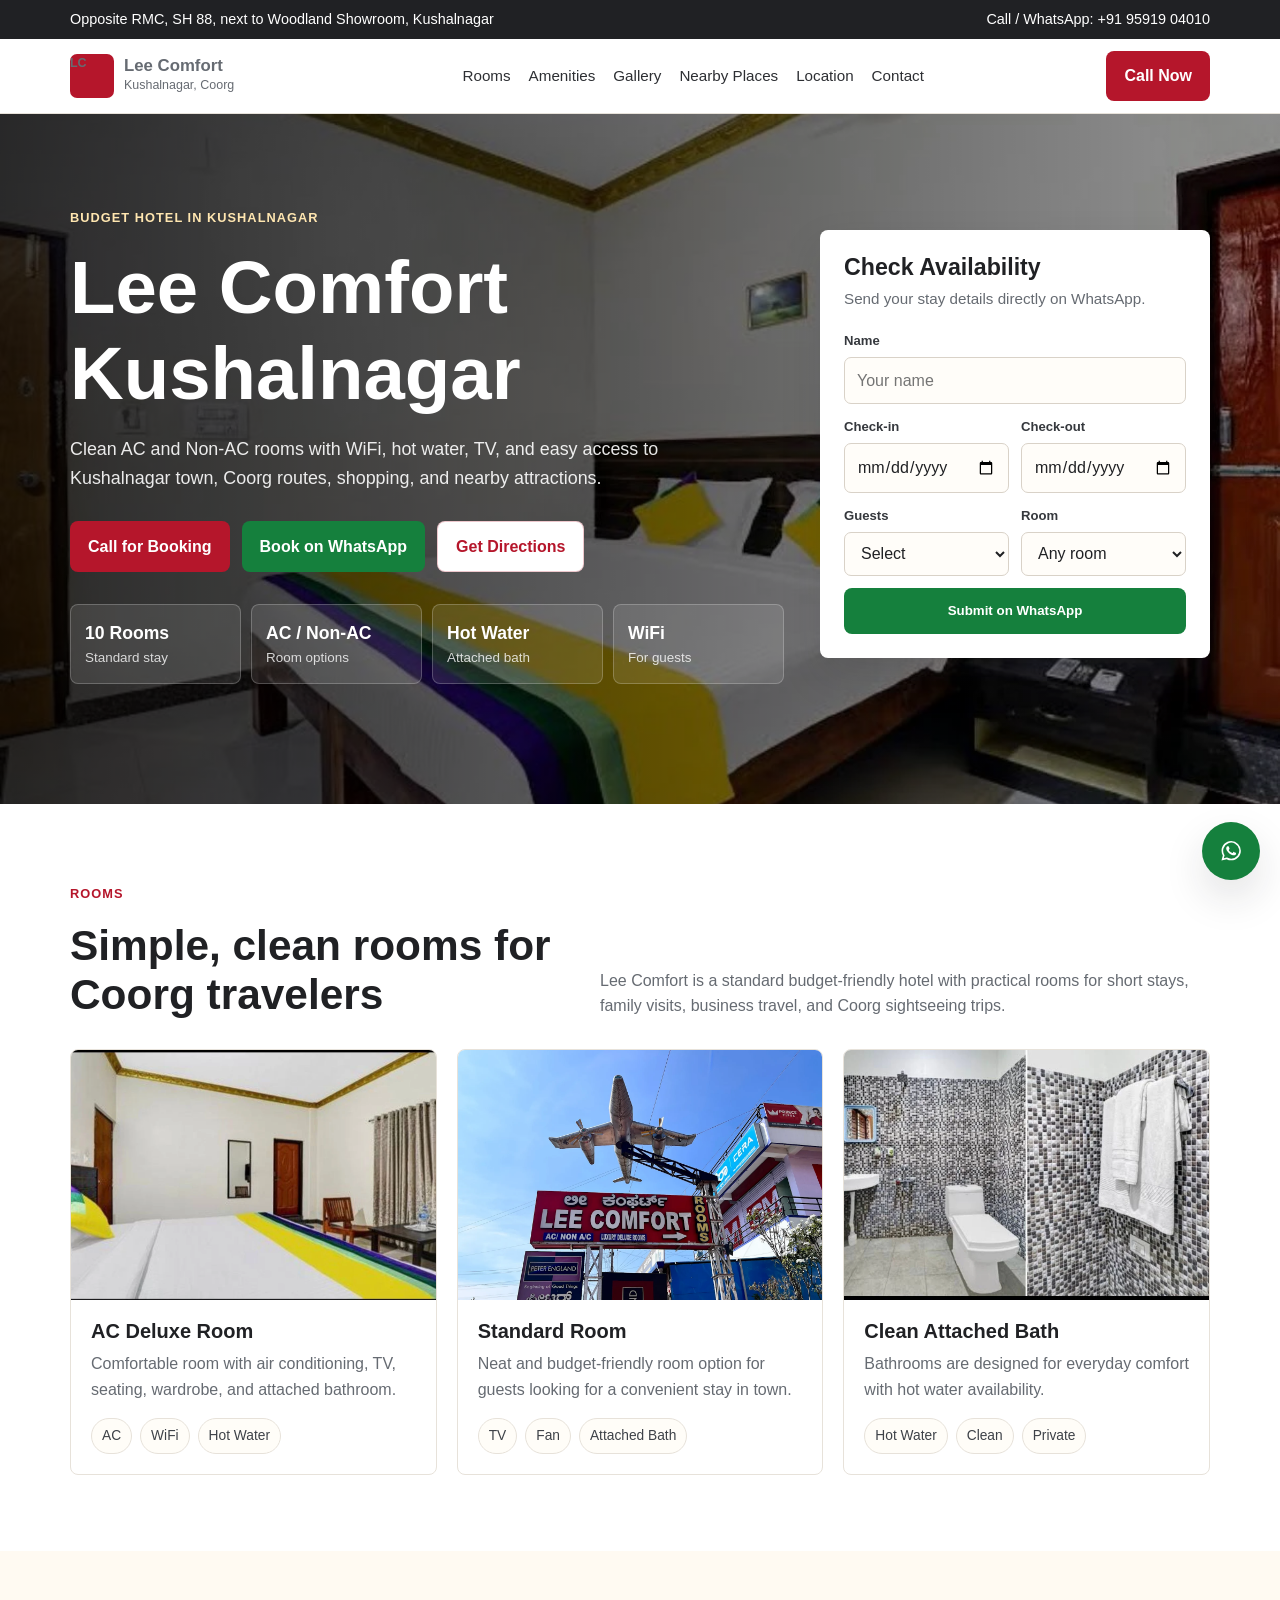
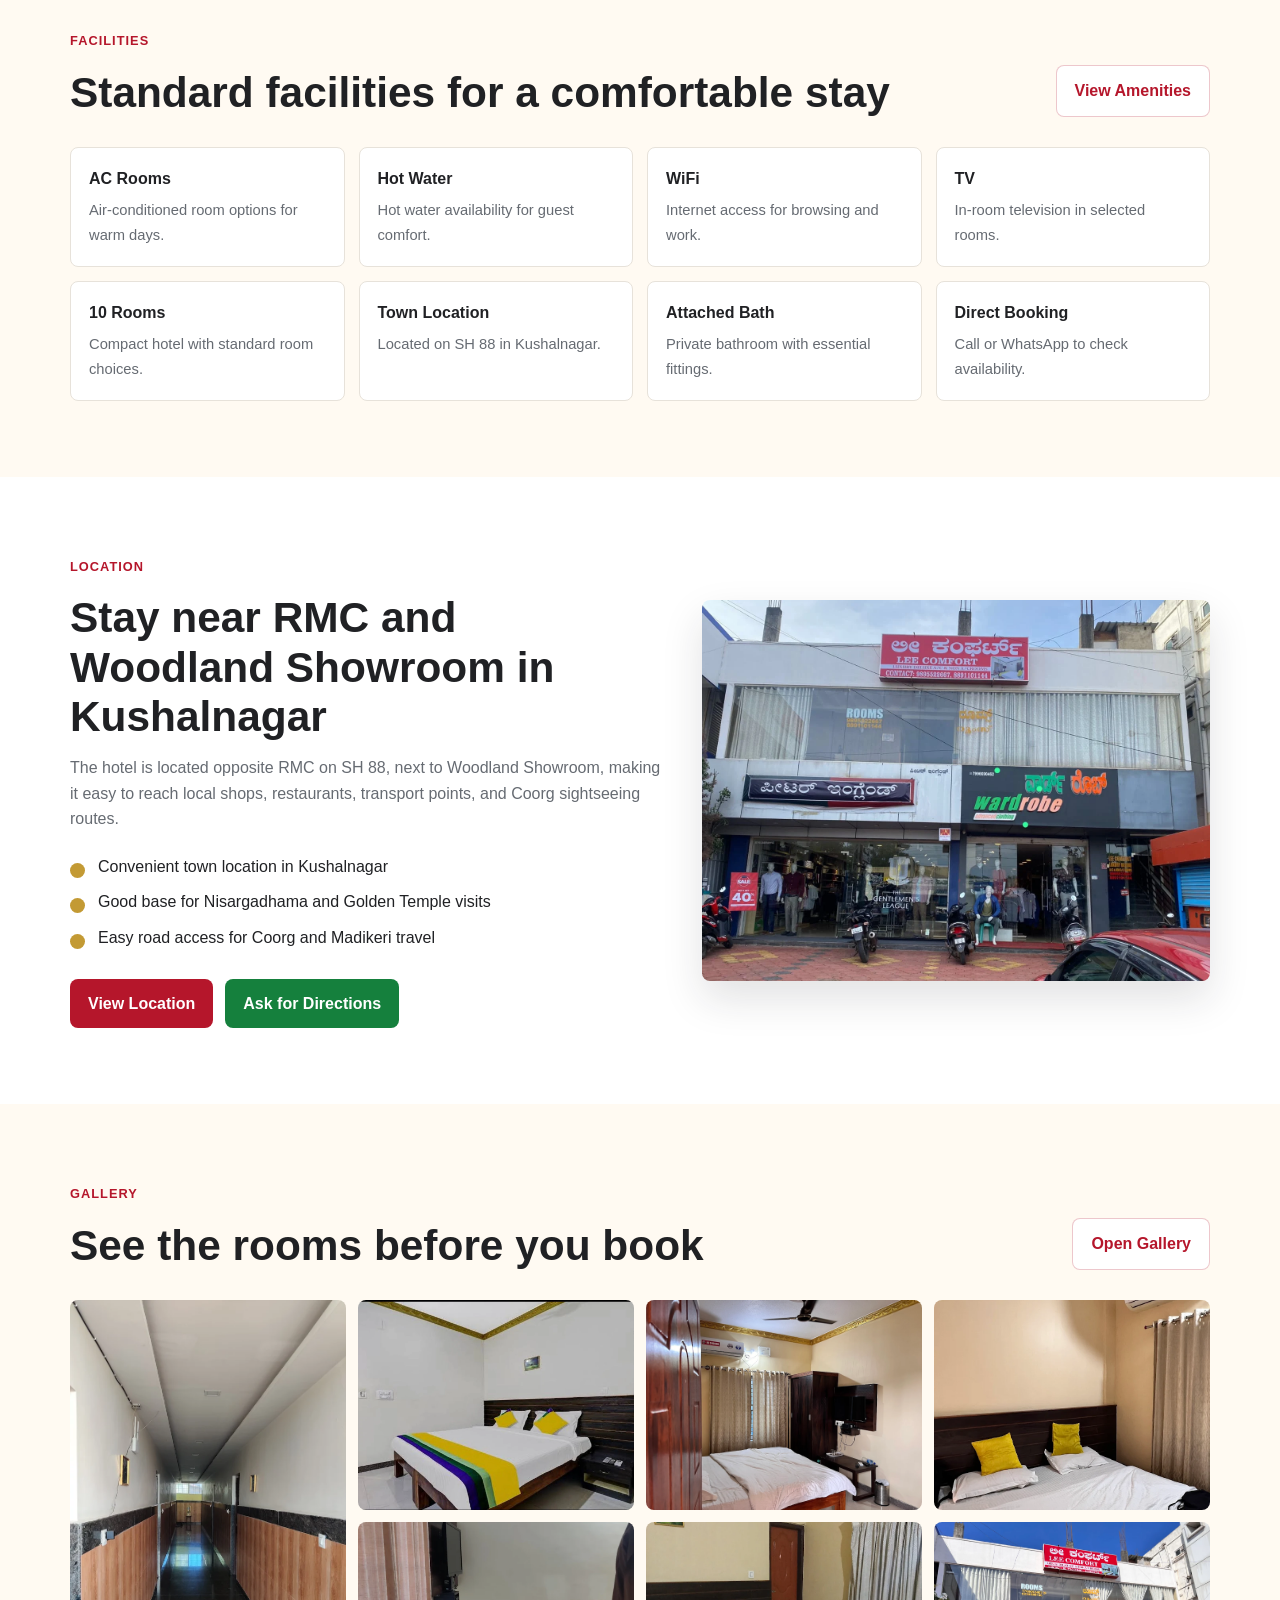
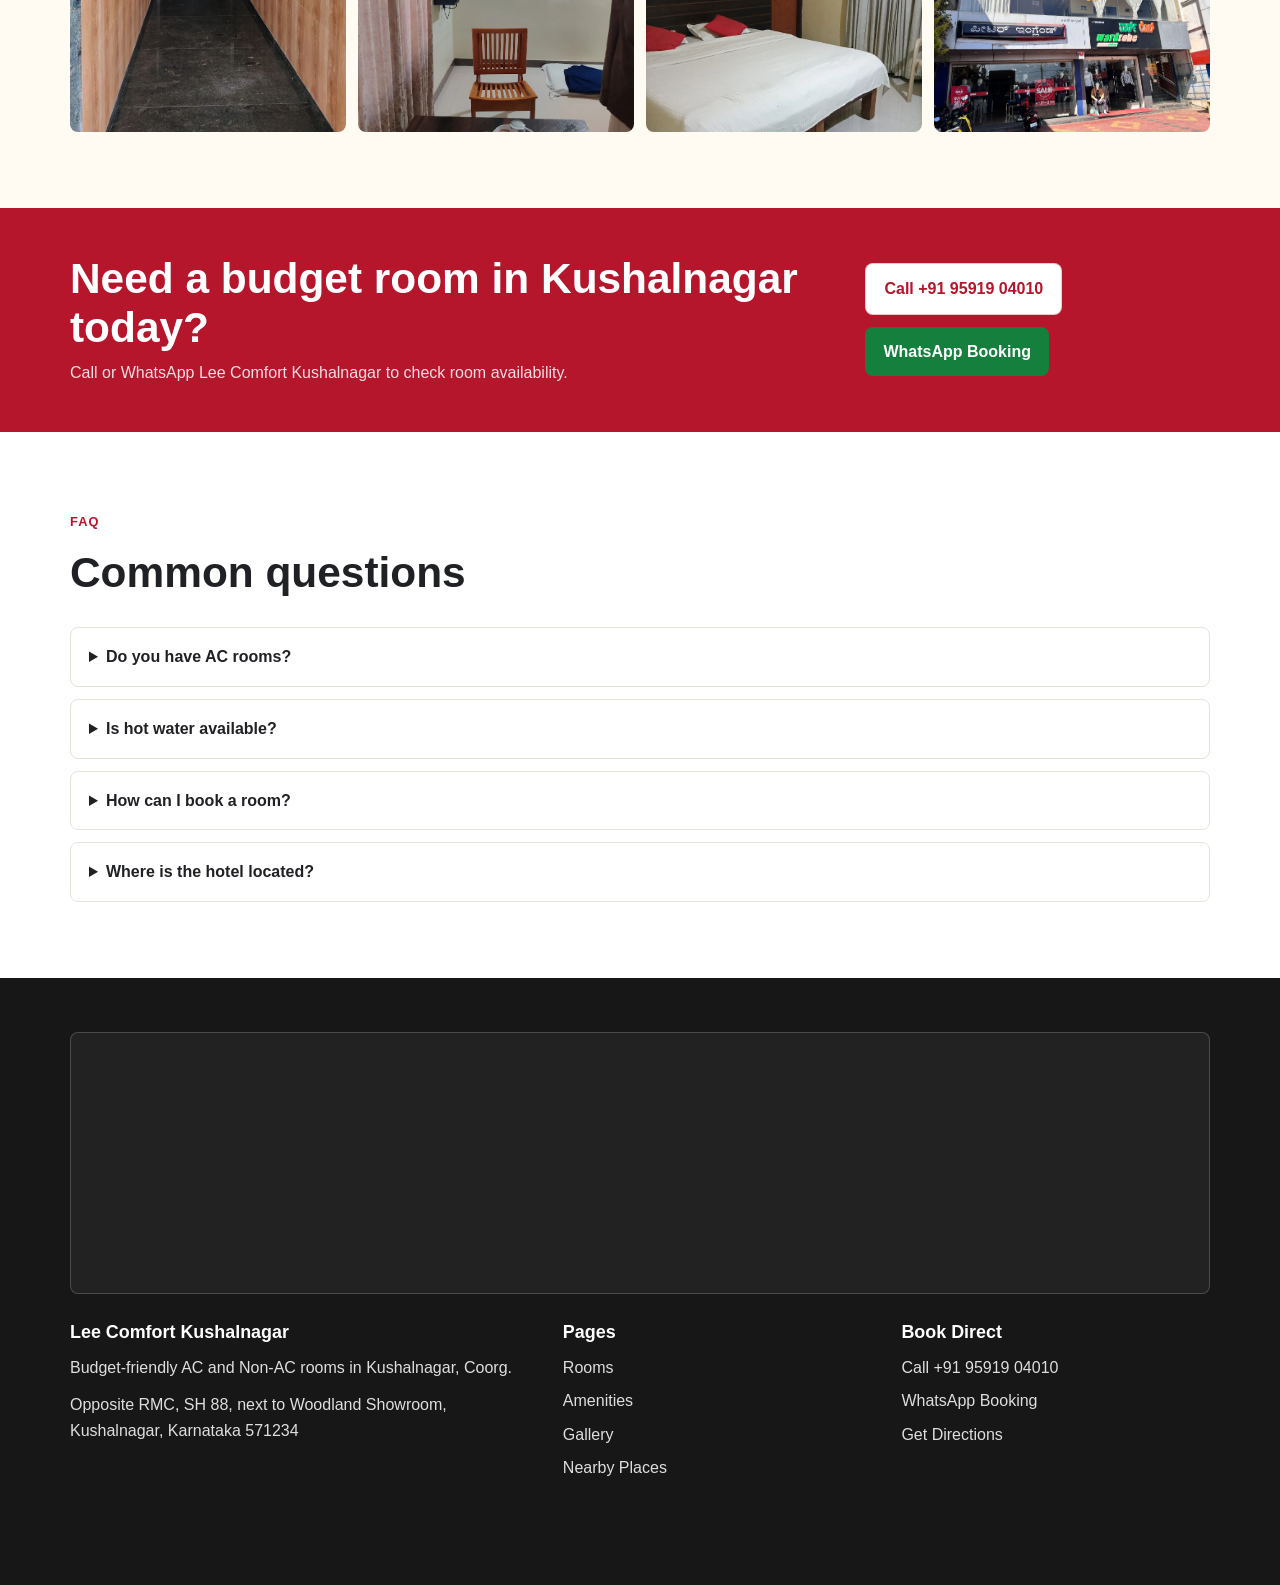
==== index.html @ 2fac31e7 "first commit" ====
<!doctype html>
<html lang="en-IN">
<head>
  <meta charset="utf-8">
  <meta name="viewport" content="width=device-width, initial-scale=1">
  <title>Lee Comfort Kushalnagar | Budget Hotel in Kushalnagar, Coorg</title>
  <meta name="description" content="Book budget-friendly AC and Non-AC rooms at Lee Comfort Kushalnagar, opposite RMC on SH 88, next to Woodland Showroom. Call or WhatsApp for direct booking.">
  <link rel="canonical" href="https://leecomfortkushalnagar.github.io/">
  <link rel="stylesheet" href="assets/css/styles.css">
  <script type="application/ld+json">
  {
    "@context": "https://schema.org",
    "@type": "Hotel",
    "name": "Lee Comfort Kushalnagar",
    "telephone": "+919591904010",
    "address": {
      "@type": "PostalAddress",
      "streetAddress": "Opposite RMC, SH 88, next to Woodland Showroom",
      "addressLocality": "Kushalnagar",
      "addressRegion": "Karnataka",
      "postalCode": "571234",
      "addressCountry": "IN"
    },
    "amenityFeature": [
      {"@type": "LocationFeatureSpecification", "name": "AC rooms", "value": true},
      {"@type": "LocationFeatureSpecification", "name": "Hot water", "value": true},
      {"@type": "LocationFeatureSpecification", "name": "WiFi", "value": true}
    ]
  }
  </script>
</head>
<body>
  <div class="top-strip">
    <div class="container">
      <span>Opposite RMC, SH 88, next to Woodland Showroom, Kushalnagar</span>
      <span>Call / WhatsApp: +91 95919 04010</span>
    </div>
  </div>
  <header class="header">
    <nav class="container nav" aria-label="Main navigation">
      <a class="brand" href="index.html" aria-label="Lee Comfort Kushalnagar home">
        <span class="brand-mark">LC</span>
        <span><strong>Lee Comfort</strong><span>Kushalnagar, Coorg</span></span>
      </a>
      <button class="menu-toggle" type="button" aria-label="Open menu" aria-expanded="false"><svg class="menu-icon" aria-hidden="true" viewBox="0 0 24 24"><path d="M4 7h16M4 12h16M4 17h16"/></svg><svg class="close-icon" aria-hidden="true" viewBox="0 0 24 24"><path d="M6 6l12 12M18 6L6 18"/></svg></button>
      <div class="menu">
        <a href="rooms.html">Rooms</a>
        <a href="amenities.html">Amenities</a>
        <a href="gallery.html">Gallery</a>
        <a href="nearby-places.html">Nearby Places</a>
        <a href="location.html">Location</a>
        <a href="contact.html">Contact</a>
      </div>
      <div class="nav-actions">
        <a class="btn" href="tel:+919591904010">Call Now</a>
      </div>
    </nav>
  </header>

  <main>
    <section class="hero">
      <img class="hero-bg" src="assets/images/room-with-tv.webp" alt="Clean deluxe room at Lee Comfort Kushalnagar">
      <div class="container">
        <div class="hero-copy">
          <span class="eyebrow">Budget hotel in Kushalnagar</span>
          <h1>Lee Comfort Kushalnagar</h1>
          <p>Clean AC and Non-AC rooms with WiFi, hot water, TV, and easy access to Kushalnagar town, Coorg routes, shopping, and nearby attractions.</p>
          <div class="hero-actions">
            <a class="btn" href="tel:+919591904010">Call for Booking</a>
            <a class="btn secondary" href="#" data-whatsapp>Book on WhatsApp</a>
            <a class="btn light" href="https://www.google.com/maps/search/?api=1&query=Lee%20Comfort%20Kushalnagar%20opposite%20RMC%20SH%2088%20Kushalnagar" target="_blank" rel="noopener">Get Directions</a>
          </div>
          <div class="hero-points">
            <div class="point"><strong>10 Rooms</strong><span>Standard stay</span></div>
            <div class="point"><strong>AC / Non-AC</strong><span>Room options</span></div>
            <div class="point"><strong>Hot Water</strong><span>Attached bath</span></div>
            <div class="point"><strong>WiFi</strong><span>For guests</span></div>
          </div>
        </div>
        <aside class="booking-card" aria-label="Short booking form">
          <h2>Check Availability</h2>
          <p>Send your stay details directly on WhatsApp.</p>
          <form class="booking-form">
            <div class="form-grid">
              <div class="field full">
                <label for="home-name">Name</label>
                <input id="home-name" name="name" autocomplete="name" placeholder="Your name">
              </div>
              <div class="field">
                <label for="home-checkin">Check-in</label>
                <input id="home-checkin" name="checkin" type="date">
              </div>
              <div class="field">
                <label for="home-checkout">Check-out</label>
                <input id="home-checkout" name="checkout" type="date">
              </div>
              <div class="field">
                <label for="home-guests">Guests</label>
                <select id="home-guests" name="guests">
                  <option value="">Select</option>
                  <option>1 guest</option>
                  <option>2 guests</option>
                  <option>3 guests</option>
                  <option>4 guests</option>
                  <option>5+ guests</option>
                </select>
              </div>
              <div class="field">
                <label for="home-room">Room</label>
                <select id="home-room" name="room">
                  <option value="">Any room</option>
                  <option>AC Room</option>
                  <option>Non-AC Room</option>
                  <option>Family Room</option>
                </select>
              </div>
              <button class="btn secondary full" type="submit">Submit on WhatsApp</button>
            </div>
          </form>
        </aside>
      </div>
    </section>

    <section class="section">
      <div class="container">
        <div class="section-head">
          <div>
            <span class="eyebrow" style="color: var(--red)">Rooms</span>
            <h2>Simple, clean rooms for Coorg travelers</h2>
          </div>
          <p>Lee Comfort is a standard budget-friendly hotel with practical rooms for short stays, family visits, business travel, and Coorg sightseeing trips.</p>
        </div>
        <div class="grid-3">
          <article class="card room-card">
            <img src="assets/images/deluxe-room-large.webp" alt="AC deluxe room with double bed at Lee Comfort Kushalnagar">
            <div class="card-body">
              <h3>AC Deluxe Room</h3>
              <p>Comfortable room with air conditioning, TV, seating, wardrobe, and attached bathroom.</p>
              <ul class="tag-list"><li>AC</li><li>WiFi</li><li>Hot Water</li></ul>
            </div>
          </article>
          <article class="card room-card">
            <img src="assets/images/standard-ac-room-wide.webp" alt="Standard room with bed and TV in Kushalnagar">
            <div class="card-body">
              <h3>Standard Room</h3>
              <p>Neat and budget-friendly room option for guests looking for a convenient stay in town.</p>
              <ul class="tag-list"><li>TV</li><li>Fan</li><li>Attached Bath</li></ul>
            </div>
          </article>
          <article class="card room-card">
            <img src="assets/images/attached-bathroom.webp" alt="Clean bathroom at Lee Comfort Kushalnagar">
            <div class="card-body">
              <h3>Clean Attached Bath</h3>
              <p>Bathrooms are designed for everyday comfort with hot water availability.</p>
              <ul class="tag-list"><li>Hot Water</li><li>Clean</li><li>Private</li></ul>
            </div>
          </article>
        </div>
      </div>
    </section>

    <section class="section soft">
      <div class="container">
        <div class="section-head">
          <div>
            <span class="eyebrow" style="color: var(--red)">Facilities</span>
            <h2>Standard facilities for a comfortable stay</h2>
          </div>
          <a class="btn light" href="amenities.html">View Amenities</a>
        </div>
        <div class="amenity-grid">
          <div class="amenity"><b>AC Rooms</b><span>Air-conditioned room options for warm days.</span></div>
          <div class="amenity"><b>Hot Water</b><span>Hot water availability for guest comfort.</span></div>
          <div class="amenity"><b>WiFi</b><span>Internet access for browsing and work.</span></div>
          <div class="amenity"><b>TV</b><span>In-room television in selected rooms.</span></div>
          <div class="amenity"><b>10 Rooms</b><span>Compact hotel with standard room choices.</span></div>
          <div class="amenity"><b>Town Location</b><span>Located on SH 88 in Kushalnagar.</span></div>
          <div class="amenity"><b>Attached Bath</b><span>Private bathroom with essential fittings.</span></div>
          <div class="amenity"><b>Direct Booking</b><span>Call or WhatsApp to check availability.</span></div>
        </div>
      </div>
    </section>

    <section class="section">
      <div class="container split">
        <div>
          <span class="eyebrow" style="color: var(--red)">Location</span>
          <h2>Stay near RMC and Woodland Showroom in Kushalnagar</h2>
          <p style="margin-top: 14px; color: var(--muted)">The hotel is located opposite RMC on SH 88, next to Woodland Showroom, making it easy to reach local shops, restaurants, transport points, and Coorg sightseeing routes.</p>
          <ul class="check-list">
            <li>Convenient town location in Kushalnagar</li>
            <li>Good base for Nisargadhama and Golden Temple visits</li>
            <li>Easy road access for Coorg and Madikeri travel</li>
          </ul>
          <div class="hero-actions">
            <a class="btn" href="location.html">View Location</a>
            <a class="btn secondary" href="#" data-whatsapp>Ask for Directions</a>
          </div>
        </div>
        <img src="assets/images/building-front.webp" alt="Lee Comfort Kushalnagar building front near Woodland Showroom">
      </div>
    </section>

    <section class="section soft">
      <div class="container">
        <div class="section-head">
          <div>
            <span class="eyebrow" style="color: var(--red)">Gallery</span>
            <h2>See the rooms before you book</h2>
          </div>
          <a class="btn light" href="gallery.html">Open Gallery</a>
        </div>
        <div class="gallery-grid">
          <img class="tall" src="assets/images/ac-room-bed.webp" alt="AC room bed with curtains">
          <img src="assets/images/room-with-tv.webp" alt="Room with TV and table">
          <img src="assets/images/hotel-front.webp" alt="Lee Comfort hotel exterior">
          <img src="assets/images/hotel-corridor.webp" alt="Hotel corridor">
          <img src="assets/images/ac-room-red-pillows.webp" alt="Double bed room with red pillows">
          <img src="assets/images/room-table-tv.webp" alt="Room table and TV">
          <img src="assets/images/hotel-exterior-sign.webp" alt="Lee Comfort signboard Kushalnagar">
        </div>
      </div>
    </section>

    <section class="cta-band">
      <div class="container">
        <div>
          <h2>Need a budget room in Kushalnagar today?</h2>
          <p>Call or WhatsApp Lee Comfort Kushalnagar to check room availability.</p>
        </div>
        <div class="hero-actions" style="margin-top: 0">
          <a class="btn light" href="tel:+919591904010">Call +91 95919 04010</a>
          <a class="btn secondary" href="#" data-whatsapp>WhatsApp Booking</a>
        </div>
      </div>
    </section>

    <section class="section">
      <div class="container">
        <div class="section-head">
          <div>
            <span class="eyebrow" style="color: var(--red)">FAQ</span>
            <h2>Common questions</h2>
          </div>
        </div>
        <div class="faq">
          <details><summary>Do you have AC rooms?</summary><p>Yes, Lee Comfort Kushalnagar has AC room options. Please call or WhatsApp to confirm availability for your dates.</p></details>
          <details><summary>Is hot water available?</summary><p>Yes, hot water is available for guests.</p></details>
          <details><summary>How can I book a room?</summary><p>You can call or WhatsApp +91 95919 04010 with your check-in date, check-out date, guest count, and room preference.</p></details>
          <details><summary>Where is the hotel located?</summary><p>Lee Comfort is opposite RMC, SH 88, next to Woodland Showroom, Kushalnagar, Karnataka 571234.</p></details>
        </div>
      </div>
    </section>
  </main>

  <footer class="footer">
    <div class="container footer-layout">
      <div class="footer-map">
        <iframe title="Map to Lee Comfort Kushalnagar" loading="lazy" src="https://www.google.com/maps?q=Lee%20Comfort%20Kushalnagar%20opposite%20RMC%20SH%2088%20Kushalnagar&output=embed"></iframe>
      </div>
      <div class="footer-grid">
        <div>
          <h2>Lee Comfort Kushalnagar</h2>
          <p>Budget-friendly AC and Non-AC rooms in Kushalnagar, Coorg.</p>
          <p style="margin-top: 12px">Opposite RMC, SH 88, next to Woodland Showroom, Kushalnagar, Karnataka 571234</p>
        </div>
        <div>
          <h3>Pages</h3>
          <a href="rooms.html">Rooms</a>
          <a href="amenities.html">Amenities</a>
          <a href="gallery.html">Gallery</a>
          <a href="nearby-places.html">Nearby Places</a>
        </div>
        <div>
          <h3>Book Direct</h3>
          <a href="tel:+919591904010">Call +91 95919 04010</a>
          <a href="#" data-whatsapp>WhatsApp Booking</a>
          <a href="https://www.google.com/maps/search/?api=1&query=Lee%20Comfort%20Kushalnagar%20opposite%20RMC%20SH%2088%20Kushalnagar" target="_blank" rel="noopener">Get Directions</a>
        </div>
      </div>
    </div>
  </footer>

  <a class="floating-whatsapp" href="#" data-whatsapp aria-label="WhatsApp booking"><svg class="whatsapp-icon" aria-hidden="true" viewBox="0 0 16 16"><path d="M13.6 2.32A7.66 7.66 0 0 0 8.16 0C3.9 0 .44 3.46.44 7.72c0 1.36.36 2.69 1.04 3.86L.38 15.6l4.11-1.08a7.72 7.72 0 0 0 3.67.94h.01c4.26 0 7.72-3.46 7.72-7.72a7.68 7.68 0 0 0-2.29-5.42zM8.16 14.16a6.4 6.4 0 0 1-3.26-.89l-.23-.14-2.44.64.65-2.38-.15-.24a6.43 6.43 0 1 1 5.43 3.01zm3.53-4.82c-.19-.1-1.14-.56-1.32-.63-.18-.06-.31-.1-.44.1-.13.19-.5.63-.62.76-.11.13-.23.14-.42.05-.19-.1-.82-.3-1.56-.96-.58-.51-.97-1.15-1.08-1.34-.11-.19-.01-.3.08-.39.09-.08.19-.23.29-.34.1-.11.13-.19.19-.32.06-.13.03-.24-.02-.34-.05-.1-.44-1.06-.6-1.45-.16-.38-.32-.33-.44-.34h-.38c-.13 0-.34.05-.52.24-.18.19-.68.66-.68 1.61s.7 1.87.79 2c.1.13 1.37 2.1 3.32 2.94.46.2.82.32 1.1.41.46.15.89.13 1.22.08.37-.06 1.14-.47 1.3-.92.16-.45.16-.84.11-.92-.05-.08-.18-.13-.38-.23z"/></svg></a>
  <div class="sticky-contact"><a href="tel:+919591904010"><svg class="phone-icon" aria-hidden="true" viewBox="0 0 24 24"><path d="M22 16.92v3a2 2 0 0 1-2.18 2 19.79 19.79 0 0 1-8.63-3.07 19.5 19.5 0 0 1-6-6A19.79 19.79 0 0 1 2.12 4.18 2 2 0 0 1 4.11 2h3a2 2 0 0 1 2 1.72c.12.91.33 1.8.62 2.65a2 2 0 0 1-.45 2.11L8.09 9.67a16 16 0 0 0 6.24 6.24l1.19-1.19a2 2 0 0 1 2.11-.45c.85.29 1.74.5 2.65.62A2 2 0 0 1 22 16.92z"/></svg>Call Now</a><a href="#" data-whatsapp><svg class="whatsapp-icon" aria-hidden="true" viewBox="0 0 16 16"><path d="M13.6 2.32A7.66 7.66 0 0 0 8.16 0C3.9 0 .44 3.46.44 7.72c0 1.36.36 2.69 1.04 3.86L.38 15.6l4.11-1.08a7.72 7.72 0 0 0 3.67.94h.01c4.26 0 7.72-3.46 7.72-7.72a7.68 7.68 0 0 0-2.29-5.42zM8.16 14.16a6.4 6.4 0 0 1-3.26-.89l-.23-.14-2.44.64.65-2.38-.15-.24a6.43 6.43 0 1 1 5.43 3.01zm3.53-4.82c-.19-.1-1.14-.56-1.32-.63-.18-.06-.31-.1-.44.1-.13.19-.5.63-.62.76-.11.13-.23.14-.42.05-.19-.1-.82-.3-1.56-.96-.58-.51-.97-1.15-1.08-1.34-.11-.19-.01-.3.08-.39.09-.08.19-.23.29-.34.1-.11.13-.19.19-.32.06-.13.03-.24-.02-.34-.05-.1-.44-1.06-.6-1.45-.16-.38-.32-.33-.44-.34h-.38c-.13 0-.34.05-.52.24-.18.19-.68.66-.68 1.61s.7 1.87.79 2c.1.13 1.37 2.1 3.32 2.94.46.2.82.32 1.1.41.46.15.89.13 1.22.08.37-.06 1.14-.47 1.3-.92.16-.45.16-.84.11-.92-.05-.08-.18-.13-.38-.23z"/></svg>WhatsApp</a></div>
  <script src="assets/js/main.js"></script>
</body>
</html>
---- assets/css/styles.css ----
:root {
  --red: #b5162b;
  --red-dark: #841020;
  --gold: #c39a34;
  --ink: #202124;
  --muted: #666b72;
  --line: #e7e2da;
  --paper: #fffaf2;
  --white: #ffffff;
  --green: #15803d;
  --green-dark: #10622f;
  --shadow: 0 18px 40px rgba(32, 33, 36, 0.13);
  --radius: 8px;
}

* {
  box-sizing: border-box;
}

html {
  scroll-behavior: smooth;
}

body {
  margin: 0;
  font-family: Arial, Helvetica, sans-serif;
  color: var(--ink);
  background: var(--white);
  line-height: 1.6;
}

img {
  display: block;
  width: 100%;
  height: auto;
}

a {
  color: inherit;
  text-decoration: none;
}

.container {
  width: min(1140px, calc(100% - 32px));
  margin: 0 auto;
}

.top-strip {
  background: var(--ink);
  color: var(--white);
  font-size: 0.9rem;
}

.top-strip .container {
  display: flex;
  align-items: center;
  justify-content: space-between;
  gap: 16px;
  padding: 8px 0;
}

.header {
  position: sticky;
  top: 0;
  z-index: 50;
  background: rgba(255, 255, 255, 0.96);
  border-bottom: 1px solid var(--line);
  backdrop-filter: blur(12px);
}

.nav {
  display: flex;
  align-items: center;
  justify-content: space-between;
  gap: 20px;
  min-height: 74px;
}

.brand {
  display: flex;
  align-items: center;
  gap: 10px;
  min-width: 210px;
}

.brand-mark {
  display: grid;
  place-items: center;
  width: 44px;
  height: 44px;
  border-radius: 7px;
  background: var(--red);
  color: var(--white);
  font-weight: 800;
  letter-spacing: 0;
}

.brand strong {
  display: block;
  font-size: 1.05rem;
  line-height: 1.15;
}

.brand span {
  display: block;
  color: var(--muted);
  font-size: 0.78rem;
}

.menu {
  display: flex;
  align-items: center;
  justify-content: flex-end;
  gap: 18px;
  font-size: 0.95rem;
}

.menu a {
  color: #2d2f33;
}

.menu a:hover {
  color: var(--red);
}

.nav-actions {
  display: flex;
  align-items: center;
  gap: 10px;
}

.menu-toggle {
  display: none;
  align-items: center;
  justify-content: center;
  width: 42px;
  height: 42px;
  border: 1px solid var(--line);
  border-radius: 7px;
  background: var(--white);
  color: var(--ink);
  padding: 0;
}

.menu-icon,
.close-icon,
.phone-icon,
.whatsapp-icon {
  display: inline-block;
  flex: 0 0 auto;
  width: 20px;
  height: 20px;
  color: currentColor;
}

.close-icon {
  display: none;
}

.menu-toggle[aria-expanded="true"] .menu-icon {
  display: none;
}

.menu-toggle[aria-expanded="true"] .close-icon {
  display: inline-block;
}

.menu-icon,
.close-icon,
.phone-icon {
  stroke: currentColor;
  stroke-width: 2.2;
  stroke-linecap: round;
  stroke-linejoin: round;
  fill: none;
}

.whatsapp-icon {
  fill: currentColor;
}

.btn {
  display: inline-flex;
  align-items: center;
  justify-content: center;
  gap: 8px;
  min-height: 46px;
  padding: 12px 18px;
  border: 0;
  border-radius: var(--radius);
  background: var(--red);
  color: var(--white);
  font-weight: 700;
  cursor: pointer;
  transition: transform 0.18s ease, background 0.18s ease, box-shadow 0.18s ease;
}

.btn:hover {
  transform: translateY(-1px);
  background: var(--red-dark);
  box-shadow: 0 12px 24px rgba(181, 22, 43, 0.18);
}

.btn.secondary {
  background: var(--green);
}

.btn.secondary:hover {
  background: var(--green-dark);
}

.btn.light {
  background: var(--white);
  color: var(--red);
  border: 1px solid rgba(181, 22, 43, 0.24);
}

.btn.full {
  width: 100%;
}

.hero {
  position: relative;
  min-height: 690px;
  background: #151515;
  color: var(--white);
  overflow: hidden;
}

.hero::before {
  content: "";
  position: absolute;
  inset: 0;
  background: linear-gradient(90deg, rgba(0, 0, 0, 0.78), rgba(0, 0, 0, 0.52) 48%, rgba(0, 0, 0, 0.18));
  z-index: 1;
}

.hero-bg {
  position: absolute;
  inset: 0;
  width: 100%;
  height: 100%;
  object-fit: cover;
}

.hero .container {
  position: relative;
  z-index: 2;
  display: grid;
  grid-template-columns: minmax(0, 1fr) 390px;
  gap: 36px;
  align-items: center;
  min-height: 690px;
  padding: 46px 0 76px;
}

.eyebrow {
  display: inline-flex;
  align-items: center;
  gap: 8px;
  margin-bottom: 16px;
  color: #ffe6b0;
  font-weight: 700;
  text-transform: uppercase;
  font-size: 0.8rem;
  letter-spacing: 0.08em;
}

h1,
h2,
h3 {
  margin: 0;
  line-height: 1.16;
  letter-spacing: 0;
}

h1 {
  max-width: 680px;
  font-size: clamp(2.15rem, 6vw, 4.65rem);
}

h2 {
  font-size: clamp(1.65rem, 3.4vw, 2.65rem);
}

h3 {
  font-size: 1.25rem;
}

p {
  margin: 0;
}

.hero-copy p {
  max-width: 640px;
  margin-top: 18px;
  font-size: 1.12rem;
  color: rgba(255, 255, 255, 0.9);
}

.hero-actions {
  display: flex;
  flex-wrap: wrap;
  gap: 12px;
  margin-top: 28px;
}

.hero-points {
  display: grid;
  grid-template-columns: repeat(4, minmax(0, 1fr));
  gap: 10px;
  max-width: 740px;
  margin-top: 32px;
}

.point {
  min-height: 78px;
  padding: 14px;
  border: 1px solid rgba(255, 255, 255, 0.22);
  border-radius: var(--radius);
  background: rgba(255, 255, 255, 0.1);
}

.point strong {
  display: block;
  font-size: 1.1rem;
}

.point span {
  display: block;
  color: rgba(255, 255, 255, 0.8);
  font-size: 0.84rem;
}

.booking-card {
  background: var(--white);
  color: var(--ink);
  border-radius: var(--radius);
  padding: 24px;
  box-shadow: var(--shadow);
}

.booking-card h2 {
  font-size: 1.45rem;
  margin-bottom: 6px;
}

.booking-card p {
  color: var(--muted);
  font-size: 0.95rem;
  margin-bottom: 18px;
}

.form-grid {
  display: grid;
  grid-template-columns: 1fr 1fr;
  gap: 12px;
}

.field {
  display: flex;
  flex-direction: column;
  gap: 6px;
}

.field.full {
  grid-column: 1 / -1;
}

.form-grid .btn.full {
  grid-column: 1 / -1;
}

label {
  font-size: 0.82rem;
  font-weight: 700;
  color: #35383d;
}

input,
select,
textarea {
  width: 100%;
  min-height: 44px;
  border: 1px solid #d9d2c8;
  border-radius: 7px;
  padding: 10px 12px;
  font: inherit;
  background: #fffdf9;
  color: var(--ink);
}

textarea {
  min-height: 86px;
  resize: vertical;
}

.section {
  padding: 76px 0;
}

.section.soft {
  background: var(--paper);
}

.section-head {
  display: flex;
  align-items: end;
  justify-content: space-between;
  gap: 24px;
  margin-bottom: 30px;
}

.section-head p {
  max-width: 610px;
  color: var(--muted);
}

.grid-3 {
  display: grid;
  grid-template-columns: repeat(3, minmax(0, 1fr));
  gap: 20px;
}

.grid-2 {
  display: grid;
  grid-template-columns: repeat(2, minmax(0, 1fr));
  gap: 24px;
}

.card {
  border: 1px solid var(--line);
  border-radius: var(--radius);
  background: var(--white);
  overflow: hidden;
}

.card-body {
  padding: 20px;
}

.card-body p {
  margin-top: 8px;
  color: var(--muted);
}

.room-card img {
  height: 250px;
  object-fit: cover;
}

.tag-list {
  display: flex;
  flex-wrap: wrap;
  gap: 8px;
  margin: 16px 0 0;
  padding: 0;
  list-style: none;
}

.tag-list li {
  border: 1px solid var(--line);
  border-radius: 999px;
  padding: 6px 10px;
  color: #3e4248;
  font-size: 0.86rem;
  background: #fffdf8;
}

.amenity-grid {
  display: grid;
  grid-template-columns: repeat(4, minmax(0, 1fr));
  gap: 14px;
}

.amenity {
  min-height: 120px;
  padding: 18px;
  border: 1px solid var(--line);
  border-radius: var(--radius);
  background: var(--white);
}

.amenity b {
  display: block;
  margin-bottom: 5px;
}

.amenity span {
  color: var(--muted);
  font-size: 0.92rem;
}

.split {
  display: grid;
  grid-template-columns: minmax(0, 1fr) minmax(320px, 0.85fr);
  gap: 34px;
  align-items: center;
}

.split img {
  border-radius: var(--radius);
  box-shadow: var(--shadow);
}

.check-list {
  display: grid;
  gap: 10px;
  margin: 22px 0 0;
  padding: 0;
  list-style: none;
}

.check-list li {
  position: relative;
  padding-left: 28px;
}

.check-list li::before {
  content: "";
  position: absolute;
  left: 0;
  top: 9px;
  width: 15px;
  height: 15px;
  border-radius: 50%;
  background: var(--gold);
}

.gallery-grid {
  display: grid;
  grid-template-columns: repeat(4, minmax(0, 1fr));
  gap: 12px;
}

.gallery-grid img {
  height: 210px;
  object-fit: cover;
  border-radius: var(--radius);
}

.gallery-grid img.tall {
  height: 432px;
  grid-row: span 2;
}

.cta-band {
  background: var(--red);
  color: var(--white);
  padding: 46px 0;
}

.cta-band .container {
  display: flex;
  align-items: center;
  justify-content: space-between;
  gap: 24px;
}

.cta-band p {
  color: rgba(255, 255, 255, 0.86);
  margin-top: 8px;
}

.faq {
  display: grid;
  gap: 12px;
}

.faq details {
  border: 1px solid var(--line);
  border-radius: var(--radius);
  padding: 16px 18px;
  background: var(--white);
}

.faq summary {
  cursor: pointer;
  font-weight: 700;
}

.faq p {
  margin-top: 10px;
  color: var(--muted);
}

.page-hero {
  background: var(--ink);
  color: var(--white);
  padding: 72px 0;
}

.page-hero p {
  max-width: 760px;
  margin-top: 14px;
  color: rgba(255, 255, 255, 0.85);
}

.map-wrap {
  overflow: hidden;
  border: 1px solid var(--line);
  border-radius: var(--radius);
  background: var(--paper);
}

.map-wrap iframe {
  width: 100%;
  min-height: 420px;
  border: 0;
  display: block;
}

.contact-box {
  padding: 24px;
  border-radius: var(--radius);
  border: 1px solid var(--line);
  background: var(--white);
}

.footer {
  padding: 54px 0 96px;
  color: rgba(255, 255, 255, 0.86);
  background: #171717;
}

.footer-layout {
  display: grid;
  gap: 28px;
}

.footer-map {
  overflow: hidden;
  border: 1px solid rgba(255, 255, 255, 0.18);
  border-radius: var(--radius);
  background: #222;
}

.footer-map iframe {
  display: block;
  width: 100%;
  min-height: 260px;
  border: 0;
}

.footer-grid {
  display: grid;
  grid-template-columns: 1.2fr 0.8fr 0.8fr;
  gap: 30px;
}

.footer h2,
.footer h3 {
  color: var(--white);
  font-size: 1.12rem;
  margin-bottom: 12px;
}

.footer a {
  display: block;
  color: rgba(255, 255, 255, 0.86);
  margin: 8px 0;
}

.sticky-contact {
  position: fixed;
  left: 0;
  right: 0;
  bottom: 0;
  z-index: 60;
  display: none;
  grid-template-columns: 1fr 1fr;
  box-shadow: 0 -8px 24px rgba(0, 0, 0, 0.16);
}

.sticky-contact a {
  display: flex;
  align-items: center;
  justify-content: center;
  gap: 9px;
  min-height: 58px;
  color: var(--white);
  font-weight: 800;
}

.sticky-contact a:first-child {
  background: var(--red);
}

.sticky-contact a:last-child {
  background: var(--green);
}

.floating-whatsapp {
  position: fixed;
  right: 20px;
  bottom: 20px;
  z-index: 55;
  display: flex;
  align-items: center;
  justify-content: center;
  width: 58px;
  height: 58px;
  border-radius: 50%;
  background: var(--green);
  color: var(--white);
  font-weight: 900;
  box-shadow: var(--shadow);
}

@media (max-width: 980px) {
  .menu-toggle {
    display: inline-flex;
    margin-left: auto;
  }

  .nav {
    gap: 12px;
  }

  .menu {
    position: absolute;
    left: 16px;
    right: 16px;
    top: 76px;
    display: none;
    flex-direction: column;
    align-items: stretch;
    gap: 0;
    padding: 10px;
    border: 1px solid var(--line);
    border-radius: var(--radius);
    background: var(--white);
    box-shadow: var(--shadow);
  }

  .menu.open {
    display: flex;
  }

  .menu a {
    padding: 12px;
  }

  .nav-actions {
    display: none;
  }

  .hero,
  .hero .container {
    min-height: auto;
  }

  .hero .container {
    grid-template-columns: 1fr;
    padding: 58px 0 48px;
  }

  .hero-points,
  .amenity-grid,
  .gallery-grid {
    grid-template-columns: repeat(2, minmax(0, 1fr));
  }

  .grid-3 {
    grid-template-columns: 1fr 1fr;
  }

  .split {
    grid-template-columns: 1fr;
  }
}

@media (max-width: 720px) {
  .top-strip .container {
    display: block;
  }

  .top-strip span {
    display: block;
  }

  .brand {
    min-width: 0;
    max-width: calc(100% - 58px);
  }

  .brand strong {
    font-size: 0.95rem;
  }

  .brand span {
    font-size: 0.72rem;
  }

  .hero::before {
    background: linear-gradient(180deg, rgba(0, 0, 0, 0.68), rgba(0, 0, 0, 0.74));
  }

  .hero-actions,
  .cta-band .container,
  .section-head {
    align-items: stretch;
    flex-direction: column;
  }

  .hero-actions .btn,
  .cta-band .btn {
    width: 100%;
  }

  .hero-points,
  .grid-2,
  .grid-3,
  .amenity-grid,
  .gallery-grid,
  .footer-grid {
    grid-template-columns: 1fr;
  }

  .form-grid {
    grid-template-columns: 1fr;
  }

  .gallery-grid img,
  .gallery-grid img.tall {
    height: 240px;
    grid-row: auto;
  }

  .section {
    padding: 56px 0;
  }

  .floating-whatsapp {
    display: none;
  }

  .sticky-contact {
    display: grid;
  }
}
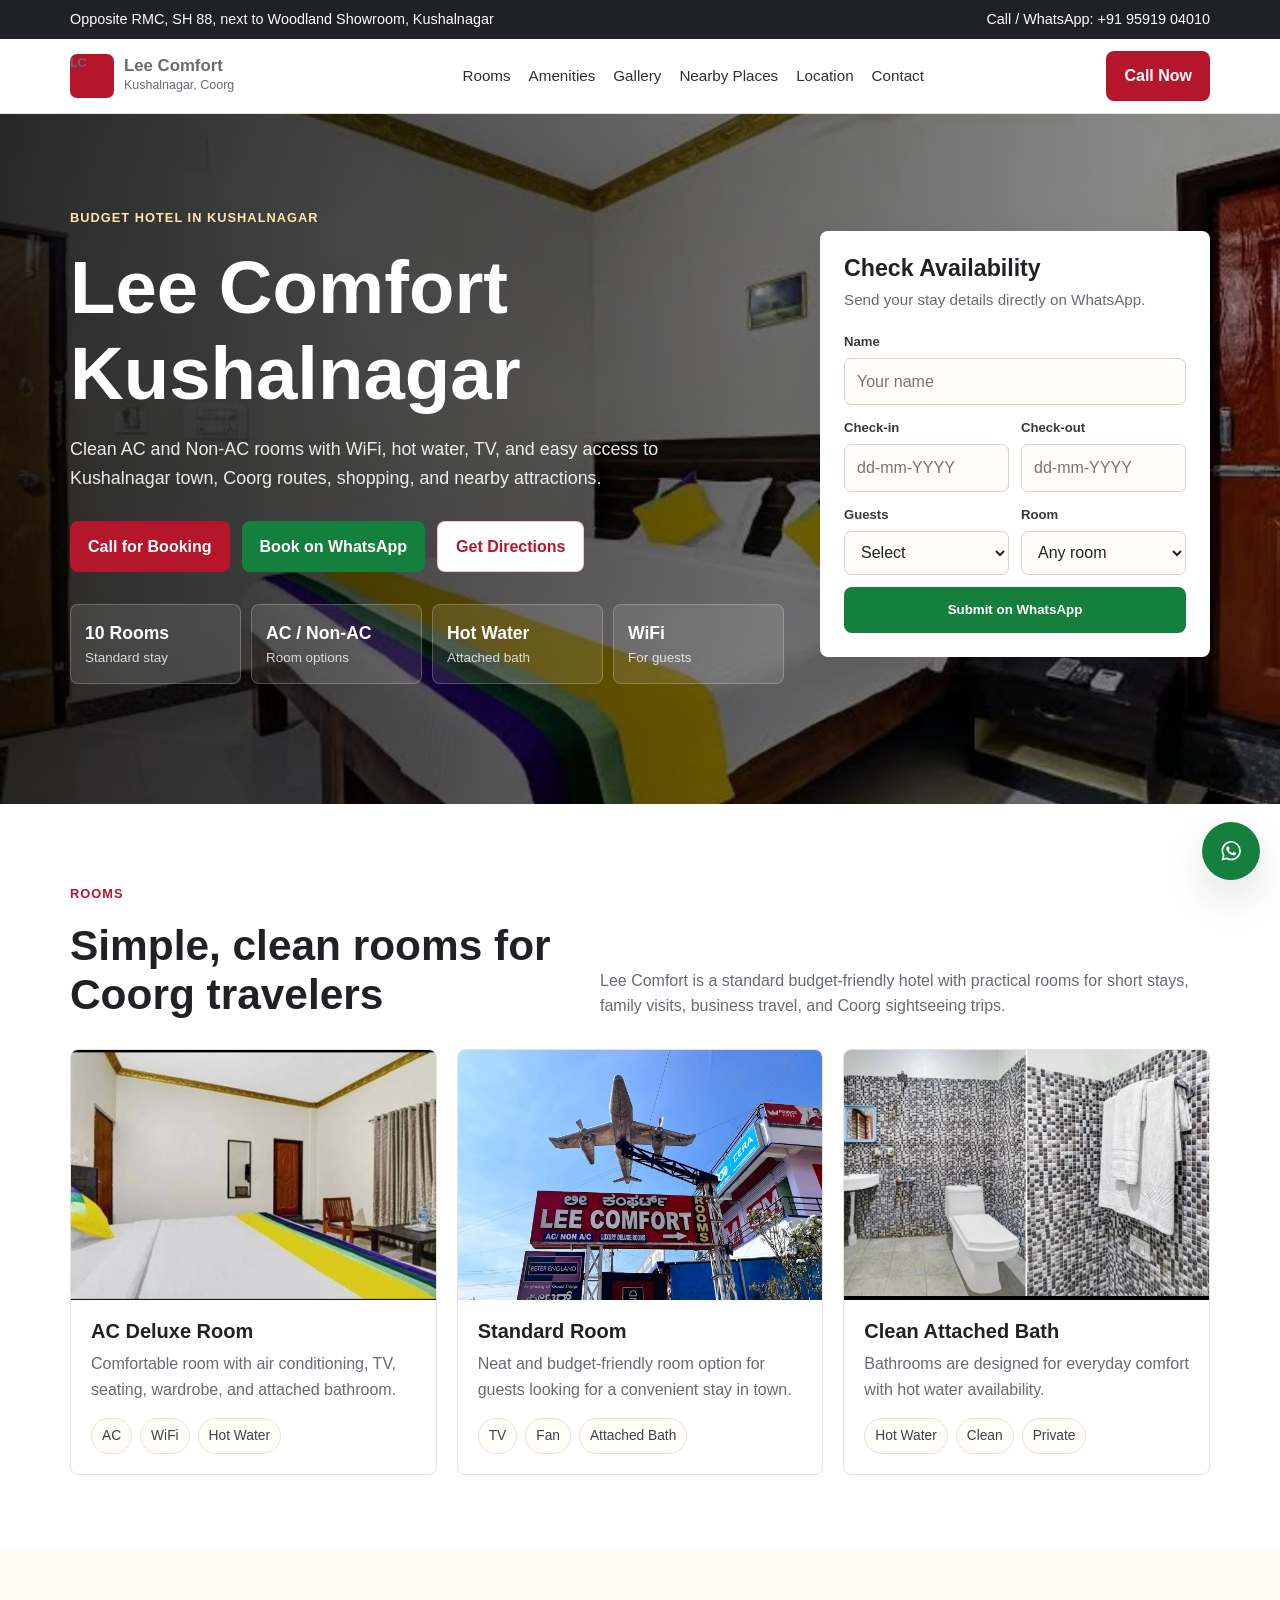
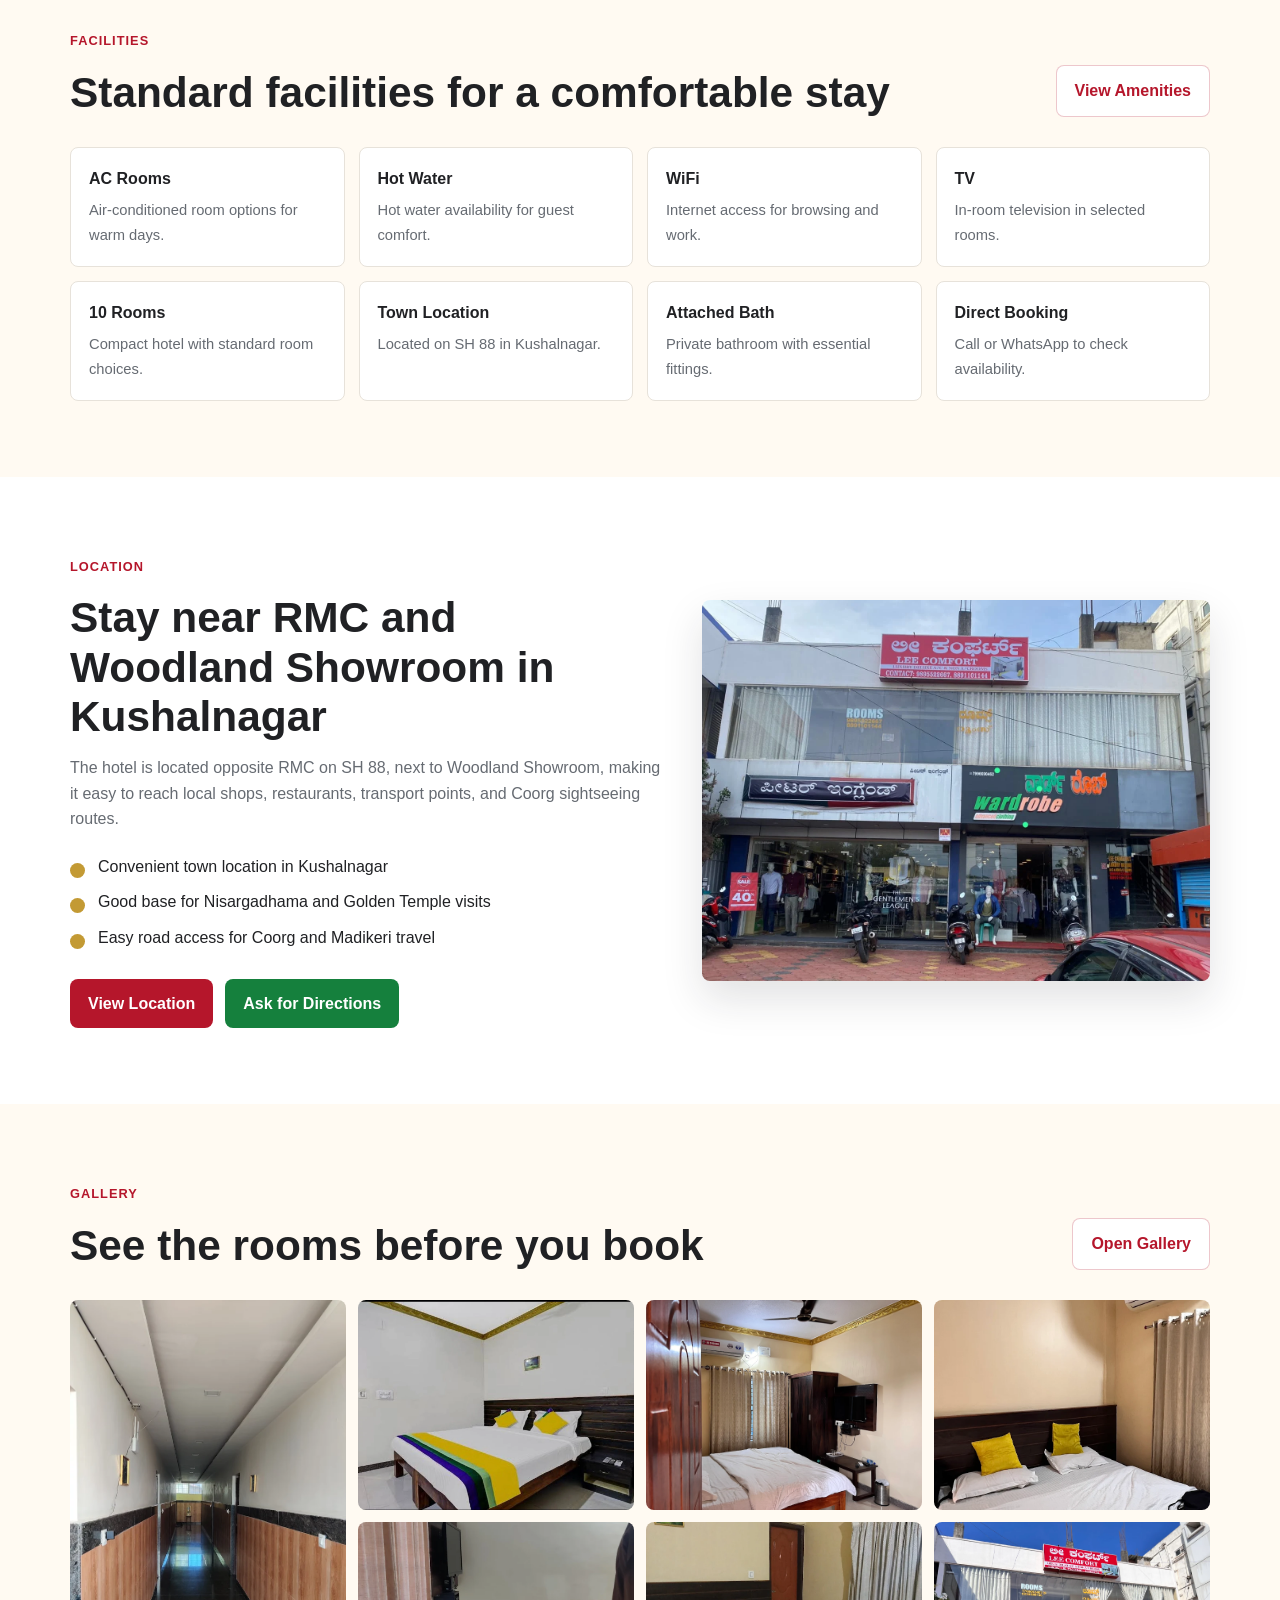
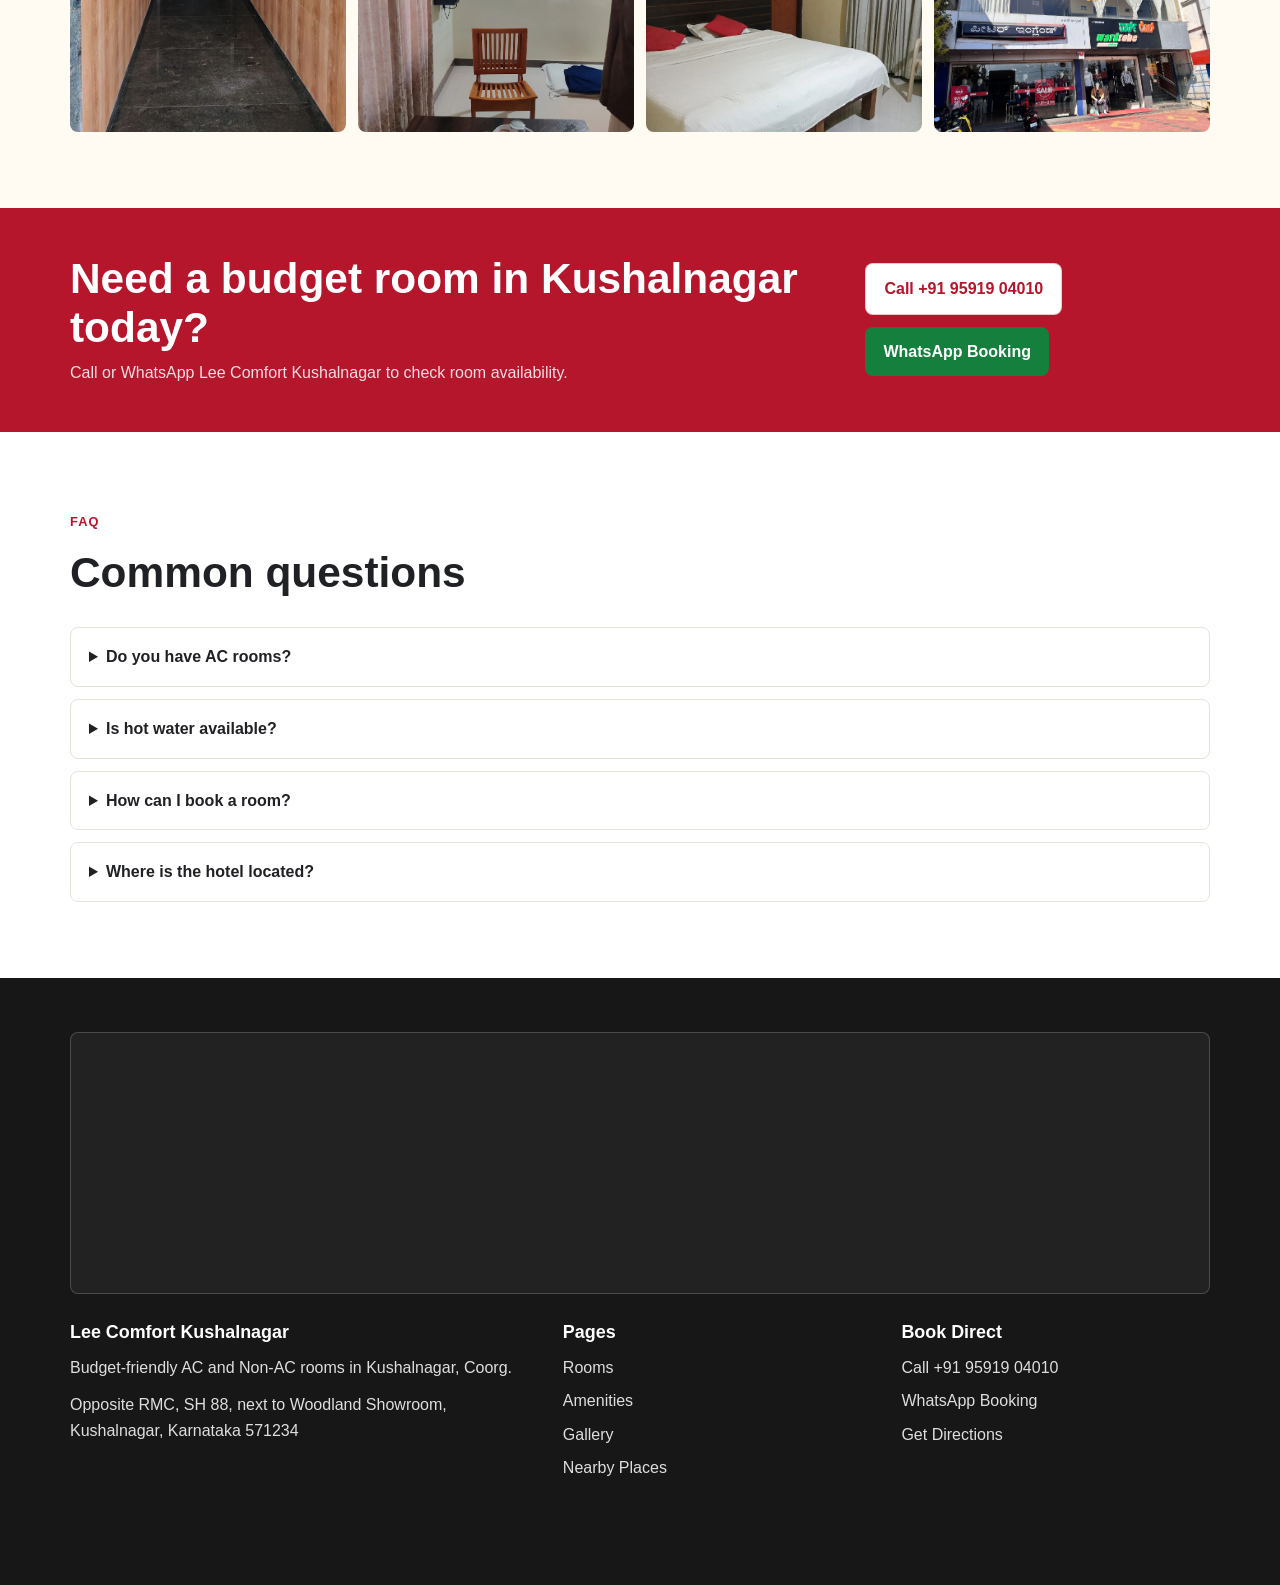
==== commit 9cc1f83a: "some updates" ====
--- a/index.html
+++ b/index.html
@@ -88,11 +88,11 @@
               </div>
               <div class="field">
                 <label for="home-checkin">Check-in</label>
-                <input id="home-checkin" name="checkin" type="date">
+                <input id="home-checkin" class="date-format" name="checkin" type="text" inputmode="numeric" autocomplete="off" placeholder="dd-mm-YYYY" maxlength="10" pattern="[0-9]{2}-[0-9]{2}-[0-9]{4}">
               </div>
               <div class="field">
                 <label for="home-checkout">Check-out</label>
-                <input id="home-checkout" name="checkout" type="date">
+                <input id="home-checkout" class="date-format" name="checkout" type="text" inputmode="numeric" autocomplete="off" placeholder="dd-mm-YYYY" maxlength="10" pattern="[0-9]{2}-[0-9]{2}-[0-9]{4}">
               </div>
               <div class="field">
                 <label for="home-guests">Guests</label>
--- a/assets/css/styles.css
+++ b/assets/css/styles.css
@@ -771,12 +771,8 @@
 }
 
 @media (max-width: 720px) {
-  .top-strip .container {
-    display: block;
-  }
-
-  .top-strip span {
-    display: block;
+  .top-strip {
+    display: none;
   }
 
   .brand {
@@ -808,13 +804,16 @@
     width: 100%;
   }
 
-  .hero-points,
   .grid-2,
   .grid-3,
   .amenity-grid,
-  .gallery-grid,
   .footer-grid {
     grid-template-columns: 1fr;
+  }
+
+  .hero-points,
+  .gallery-grid {
+    grid-template-columns: repeat(2, minmax(0, 1fr));
   }
 
   .form-grid {
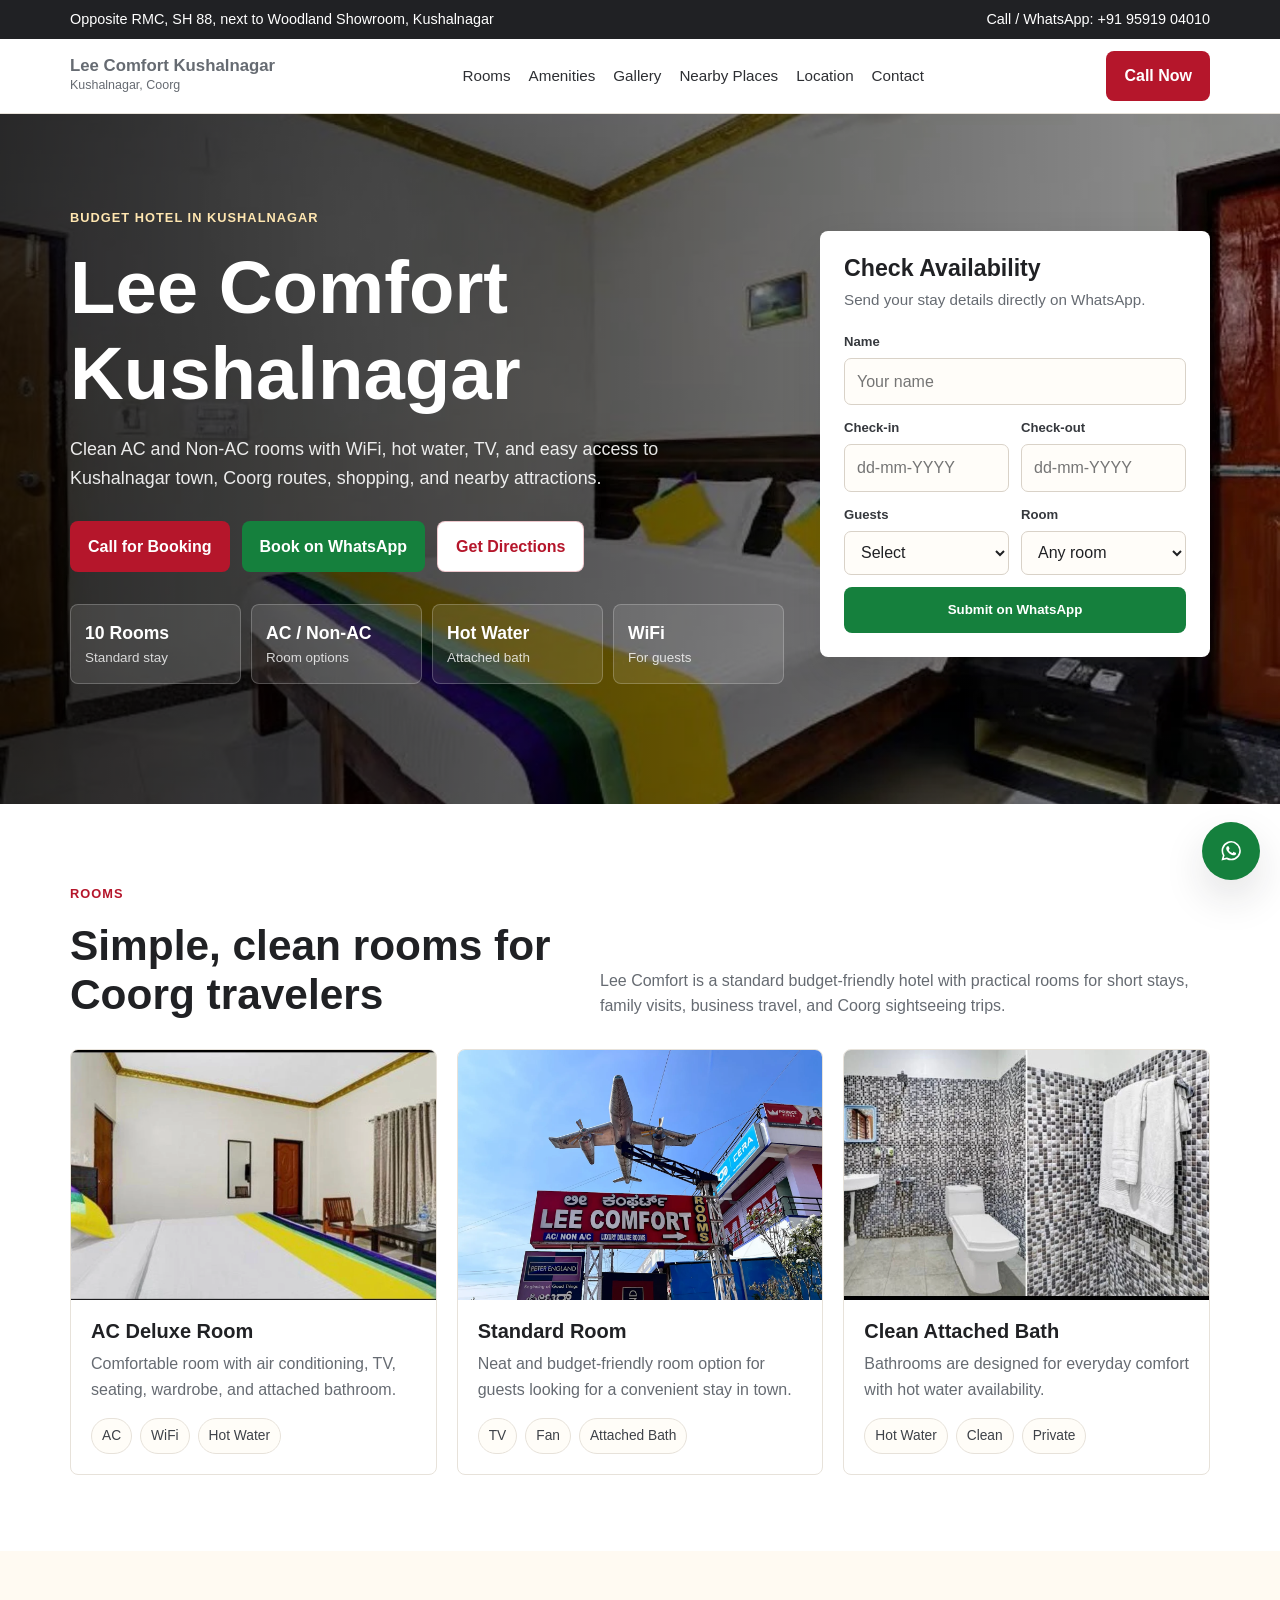
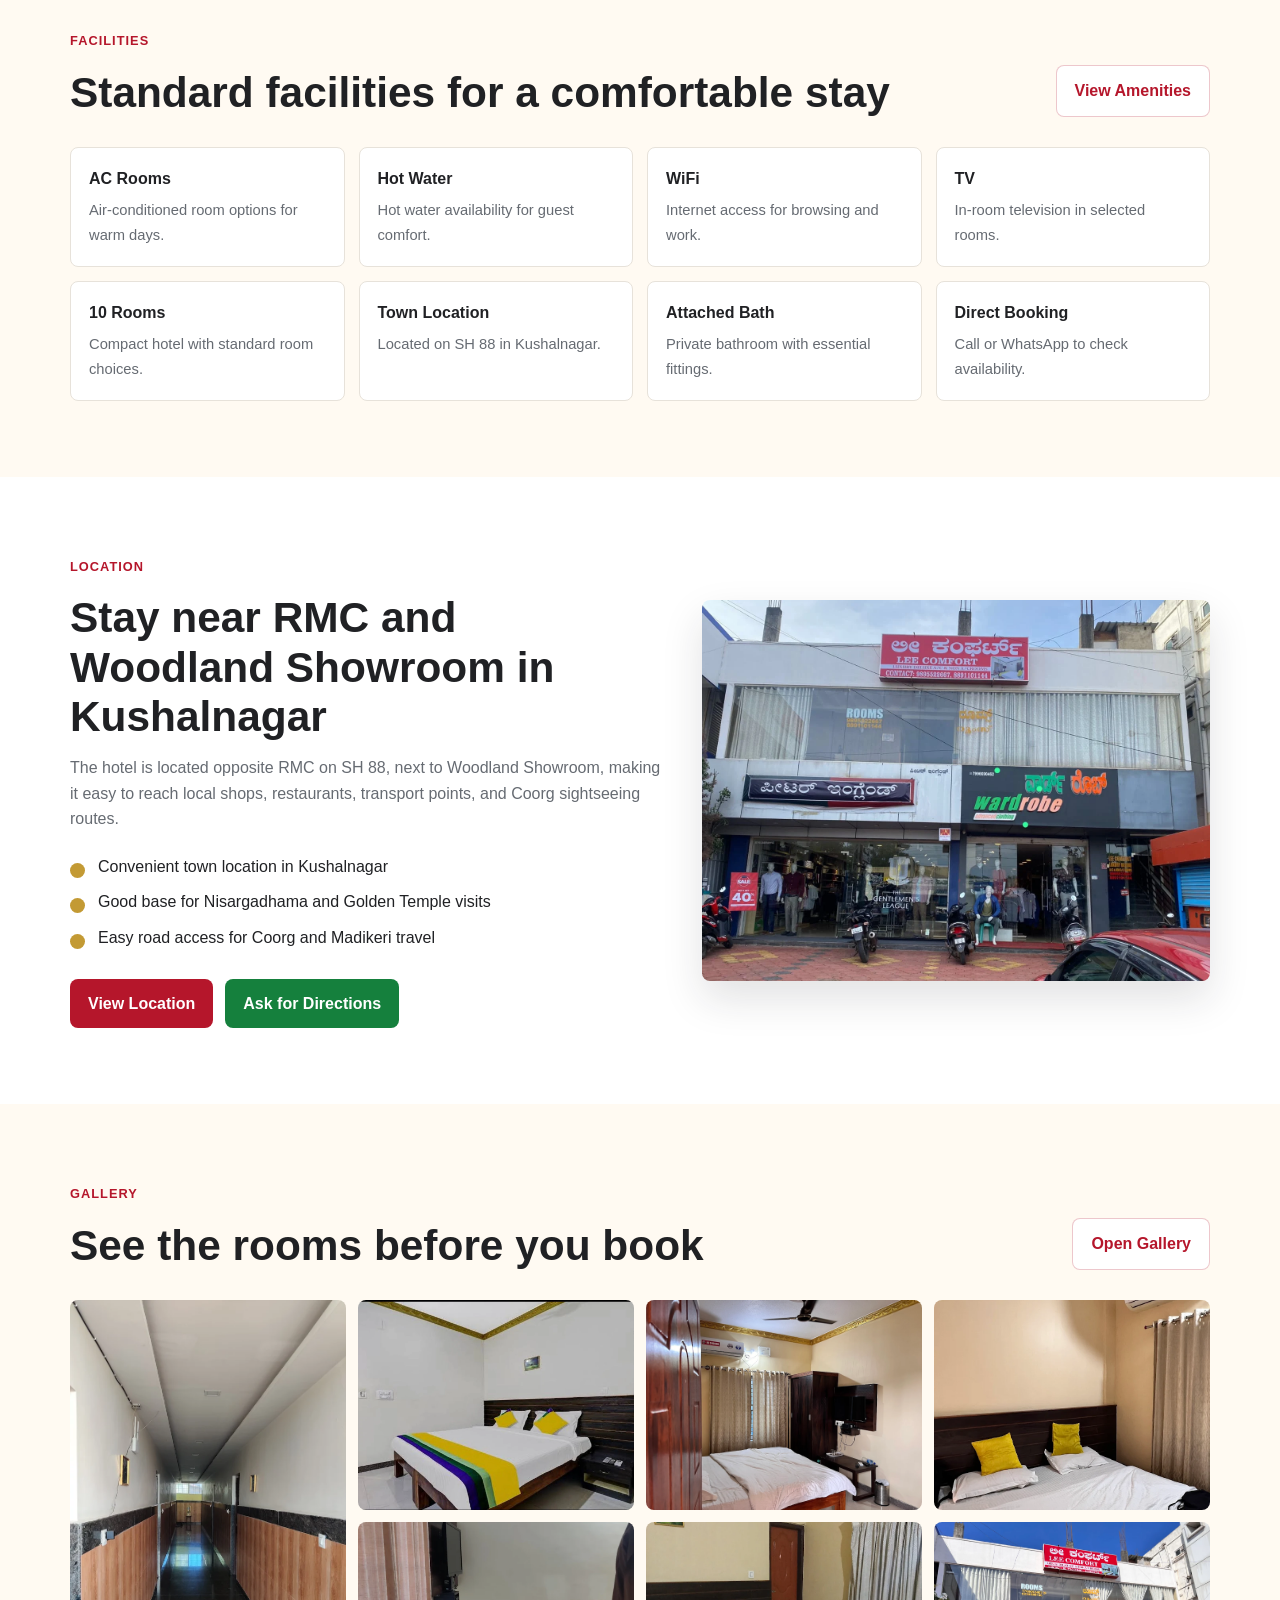
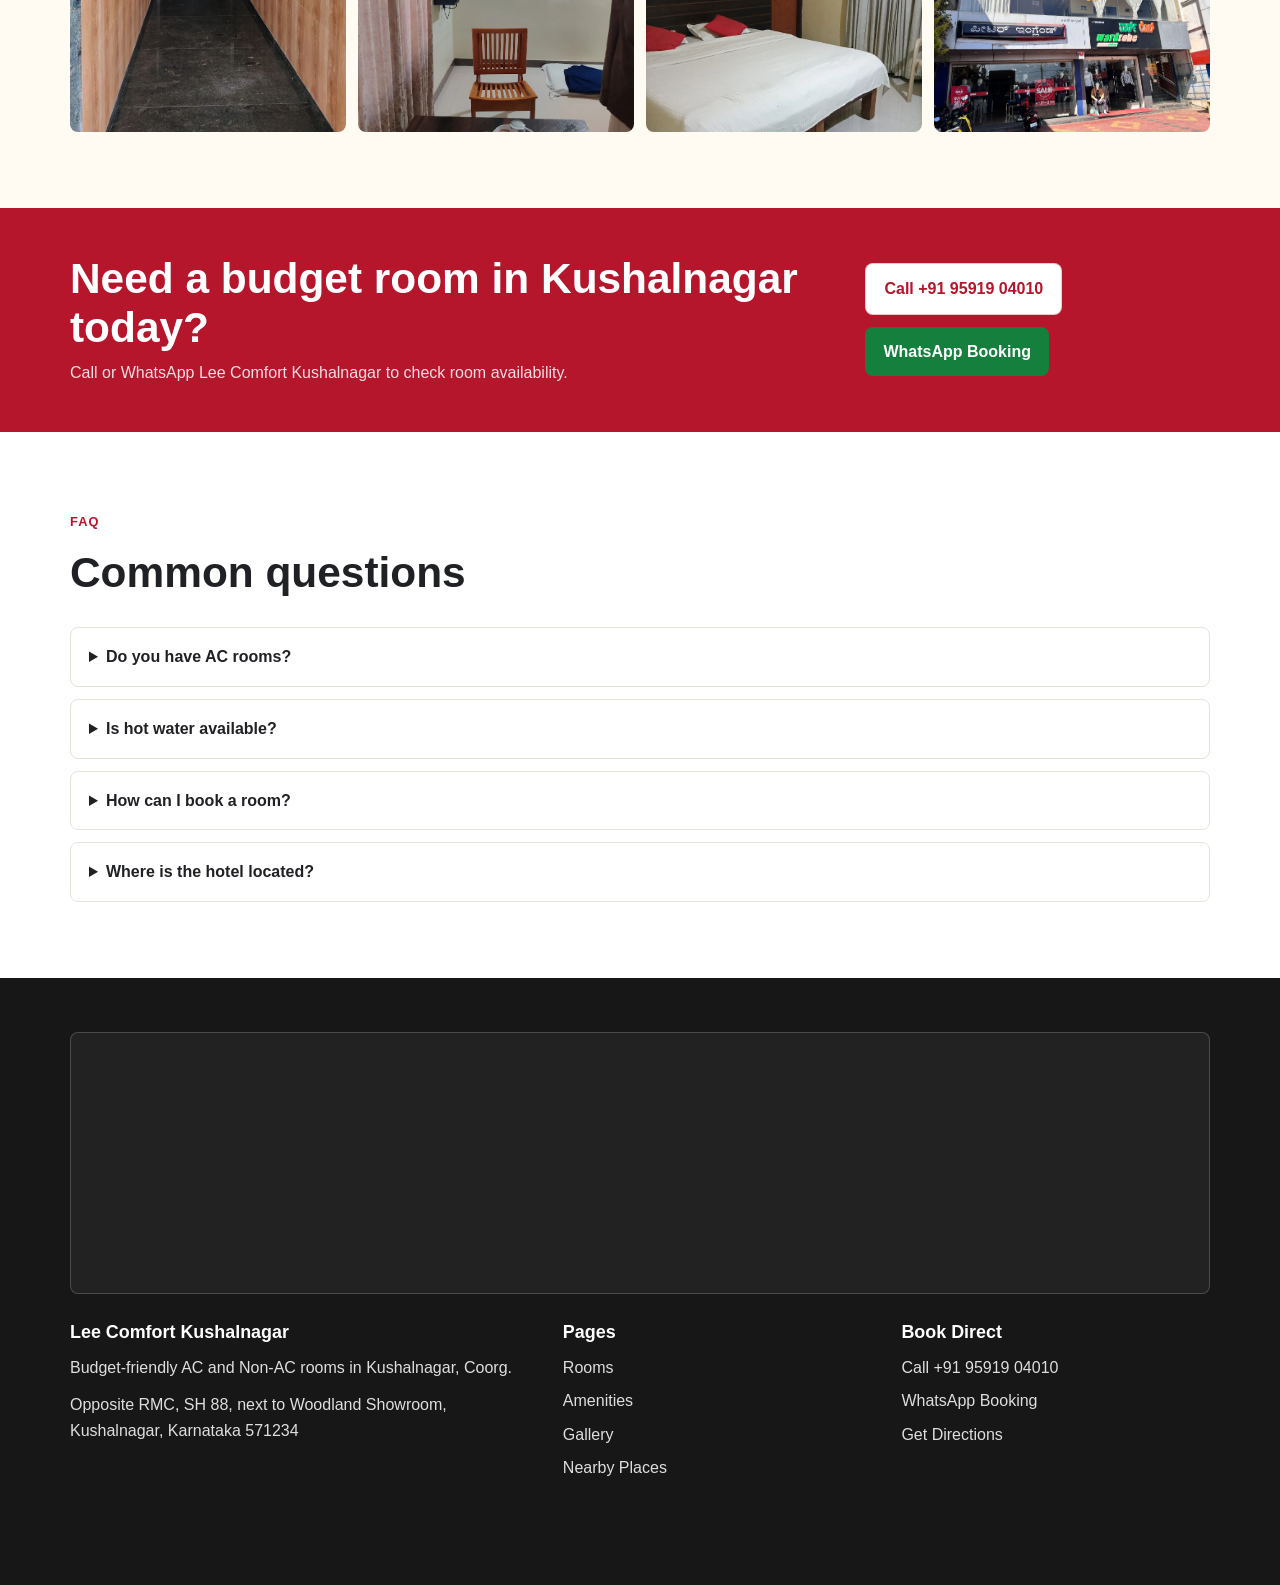
==== commit 7f3085f3: "googletag" ====
--- a/index.html
+++ b/index.html
@@ -28,6 +28,15 @@
     ]
   }
   </script>
+  <!-- Google tag (gtag.js) -->
+<script async src="https://www.googletagmanager.com/gtag/js?id=AW-18170845301"></script>
+<script>
+  window.dataLayer = window.dataLayer || [];
+  function gtag(){dataLayer.push(arguments);}
+  gtag('js', new Date());
+
+  gtag('config', 'AW-18170845301');
+</script>
 </head>
 <body>
   <div class="top-strip">
@@ -39,8 +48,8 @@
   <header class="header">
     <nav class="container nav" aria-label="Main navigation">
       <a class="brand" href="index.html" aria-label="Lee Comfort Kushalnagar home">
-        <span class="brand-mark">LC</span>
-        <span><strong>Lee Comfort</strong><span>Kushalnagar, Coorg</span></span>
+        <!-- <span class="brand-mark">LC</span> -->
+        <span><strong>Lee Comfort Kushalnagar</strong><span>Kushalnagar, Coorg</span></span>
       </a>
       <button class="menu-toggle" type="button" aria-label="Open menu" aria-expanded="false"><svg class="menu-icon" aria-hidden="true" viewBox="0 0 24 24"><path d="M4 7h16M4 12h16M4 17h16"/></svg><svg class="close-icon" aria-hidden="true" viewBox="0 0 24 24"><path d="M6 6l12 12M18 6L6 18"/></svg></button>
       <div class="menu">
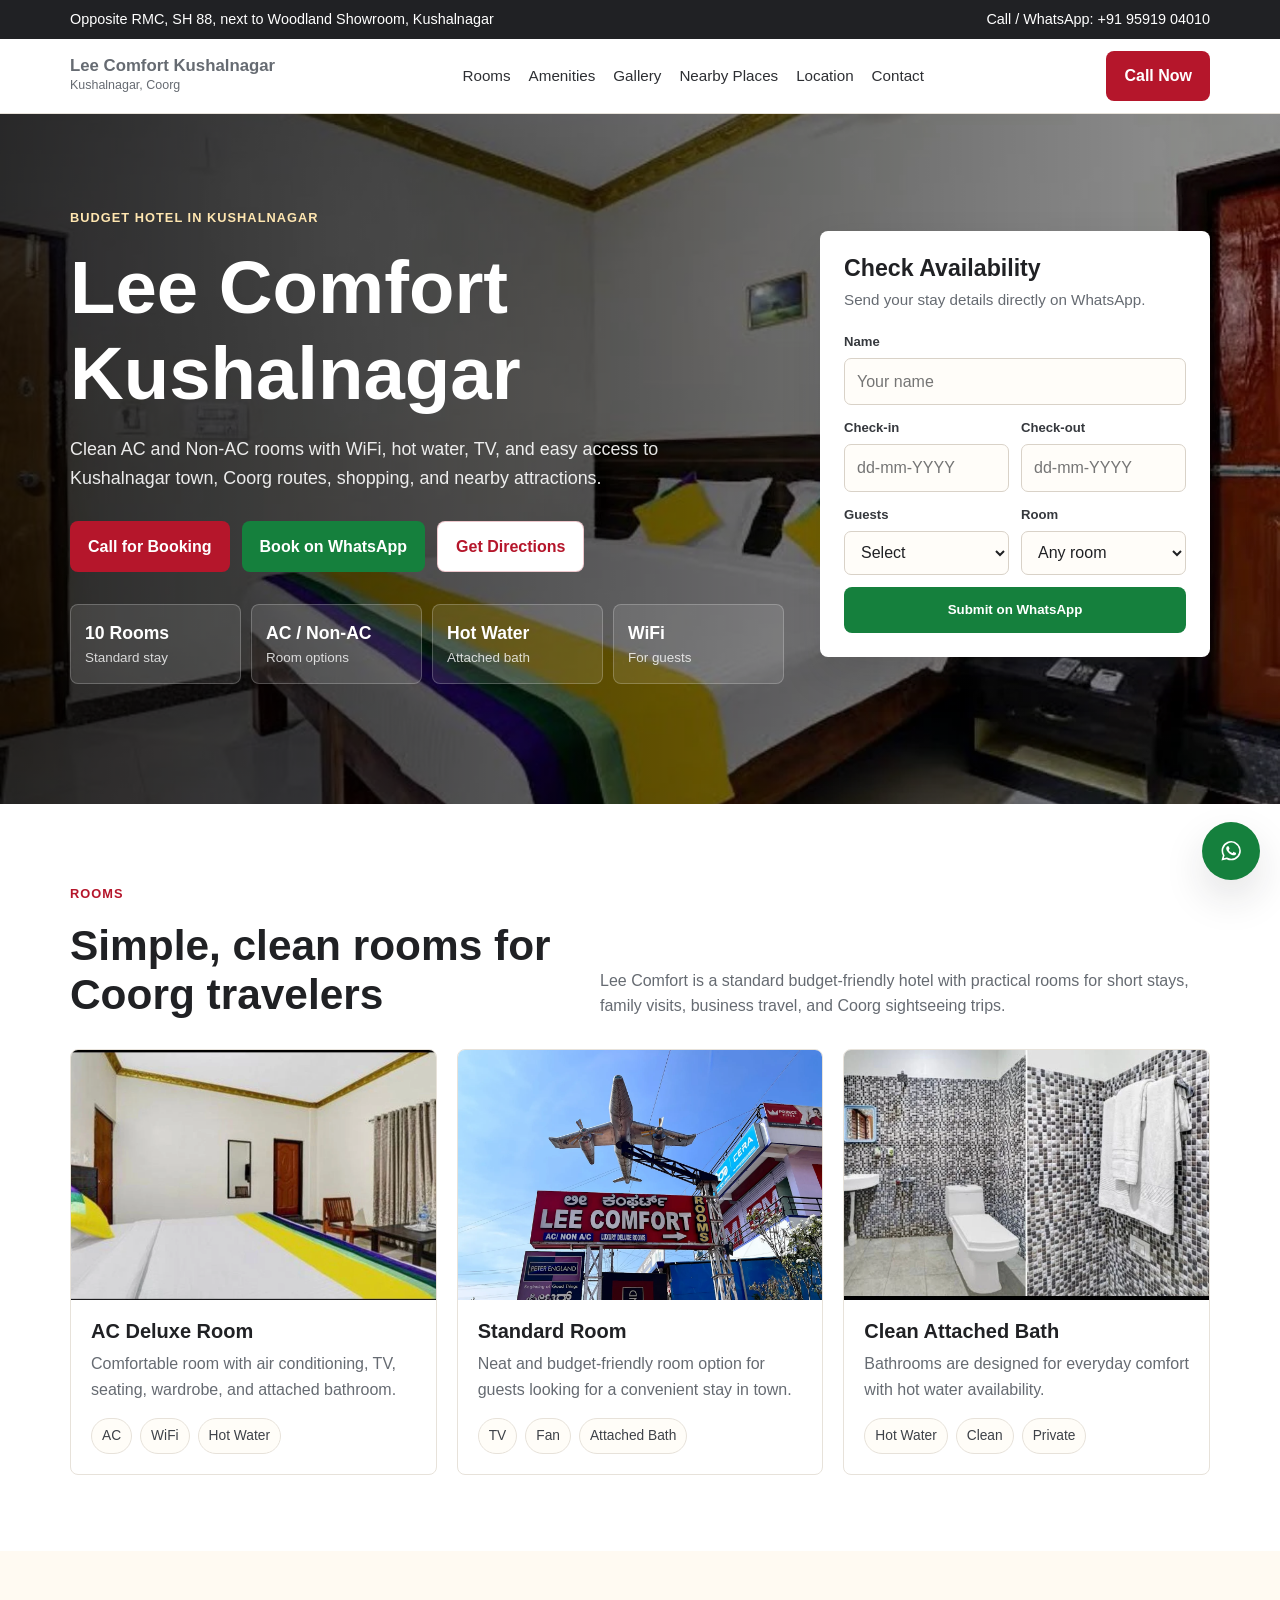
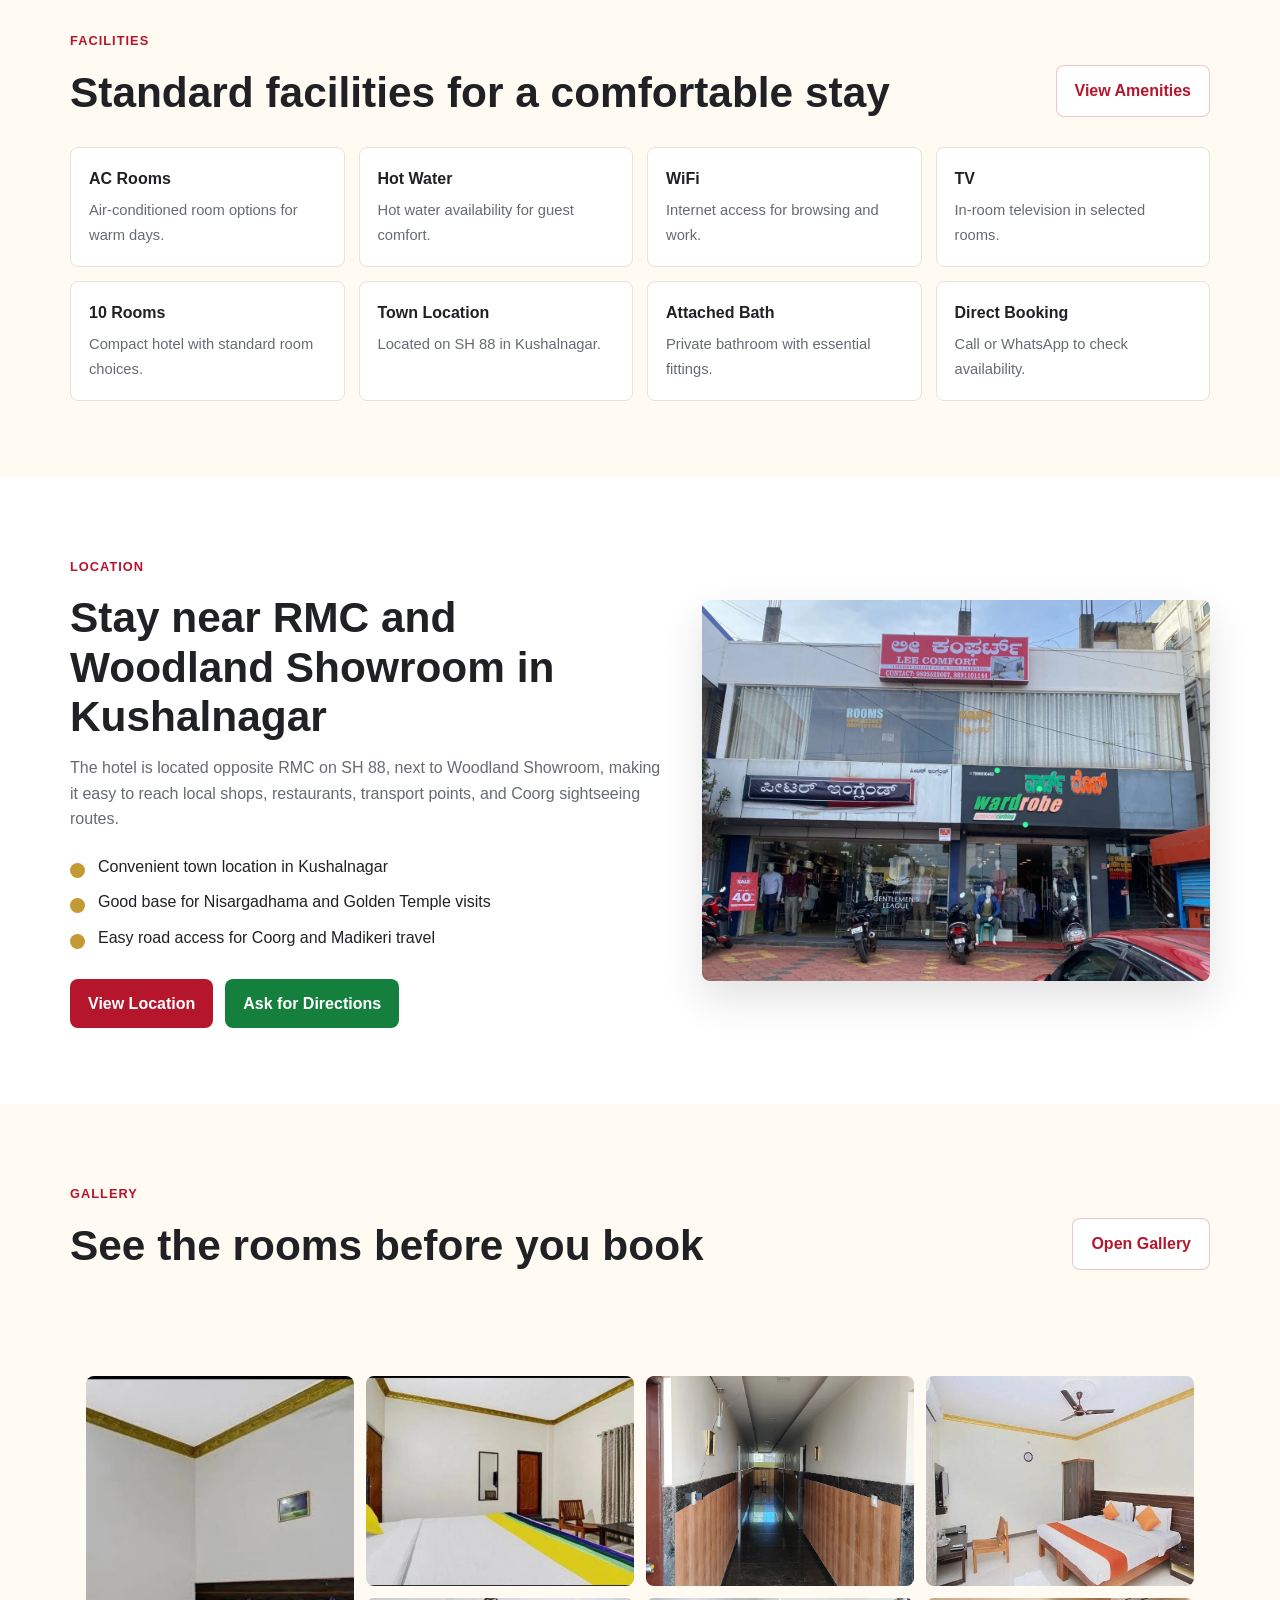
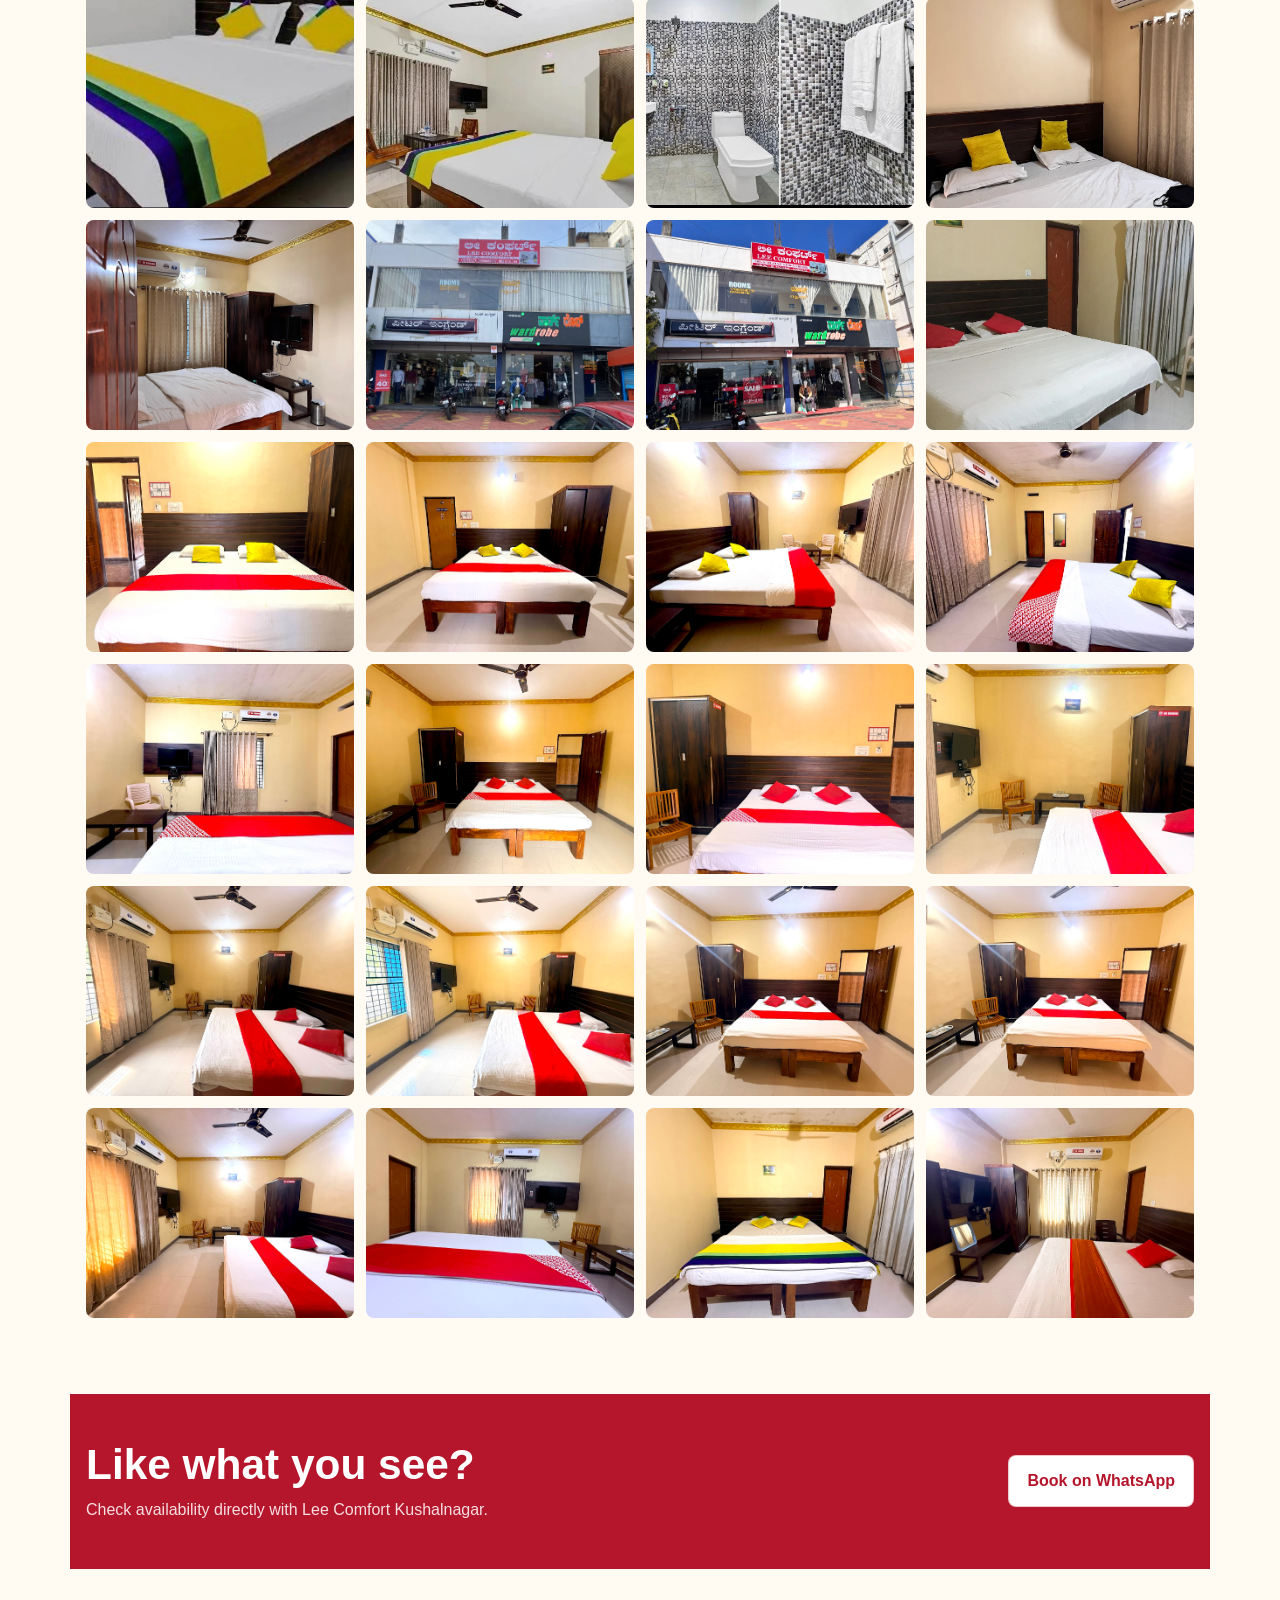
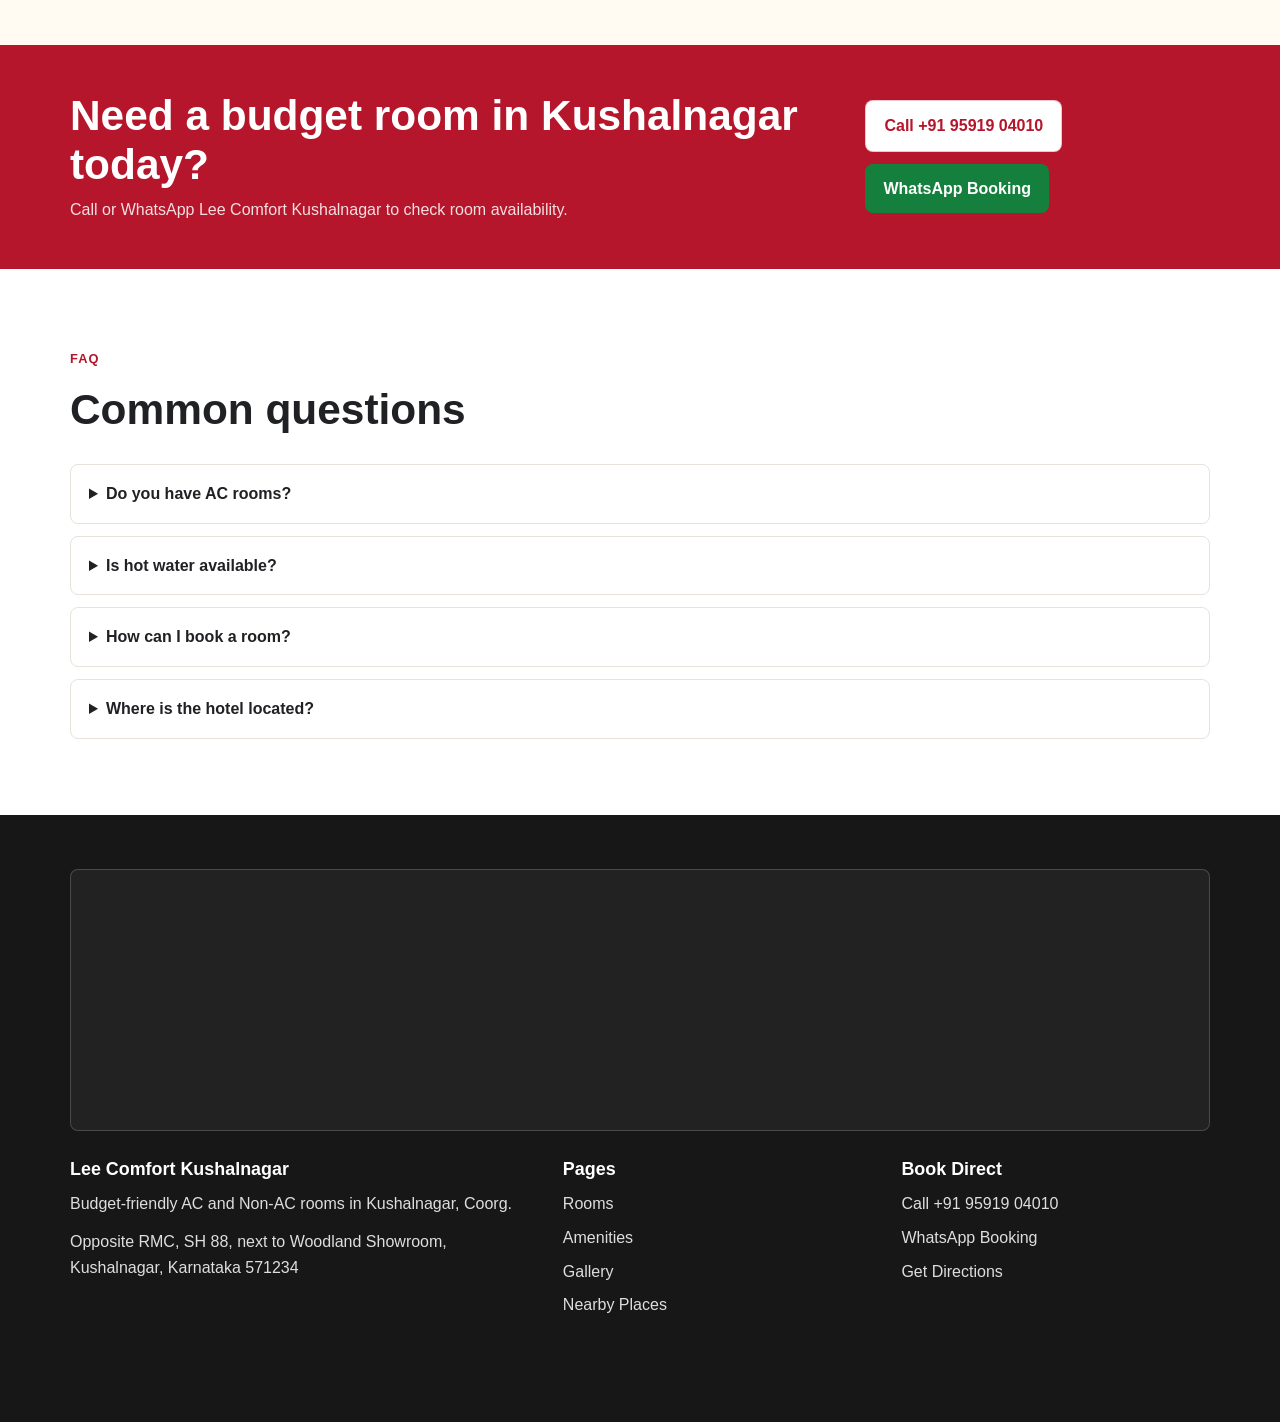
==== commit 6a4e69ce: "images added" ====
--- a/index.html
+++ b/index.html
@@ -190,6 +190,10 @@
       </div>
     </section>
 
+ 
+  
+  
+
     <section class="section">
       <div class="container split">
         <div>
@@ -219,15 +223,9 @@
           </div>
           <a class="btn light" href="gallery.html">Open Gallery</a>
         </div>
-        <div class="gallery-grid">
-          <img class="tall" src="assets/images/ac-room-bed.webp" alt="AC room bed with curtains">
-          <img src="assets/images/room-with-tv.webp" alt="Room with TV and table">
-          <img src="assets/images/hotel-front.webp" alt="Lee Comfort hotel exterior">
-          <img src="assets/images/hotel-corridor.webp" alt="Hotel corridor">
-          <img src="assets/images/ac-room-red-pillows.webp" alt="Double bed room with red pillows">
-          <img src="assets/images/room-table-tv.webp" alt="Room table and TV">
-          <img src="assets/images/hotel-exterior-sign.webp" alt="Lee Comfort signboard Kushalnagar">
-        </div>
+   
+    <section class="section"><div class="container gallery-grid"><img class="tall" src="assets/images/room-with-tv.webp" alt="Deluxe double bed room"><img src="assets/images/deluxe-room-large.webp" alt="Large deluxe room"><img src="assets/images/ac-room-bed.webp" alt="AC room bed"><img src="assets/images/ac-room-orange.webp" alt="AC room with orange pillows"><img src="assets/images/budget-room.webp" alt="Budget room"><img src="assets/images/attached-bathroom.webp" alt="Bathroom at Lee Comfort"><img src="assets/images/hotel-corridor.webp" alt="Hotel corridor"><img src="assets/images/hotel-front.webp" alt="Hotel front"><img src="assets/images/building-front.webp" alt="Building front"><img src="assets/images/hotel-exterior-sign.webp" alt="Lee Comfort signboard"><img src="assets/images/room-table-tv.webp" alt="Table and TV in room"><img src="galleryimages/IMG_0296%20Large.jpeg" alt="Lee Comfort Kushalnagar gallery photo 1"><img src="galleryimages/IMG_0301%20Large.jpeg" alt="Lee Comfort Kushalnagar gallery photo 2"><img src="galleryimages/IMG_0304%20Large.jpeg" alt="Lee Comfort Kushalnagar gallery photo 3"><img src="galleryimages/IMG_0306%20Large.jpeg" alt="Lee Comfort Kushalnagar gallery photo 4"><img src="galleryimages/IMG_0308%20Large.jpeg" alt="Lee Comfort Kushalnagar gallery photo 5"><img src="galleryimages/IMG_0309%20Large.jpeg" alt="Lee Comfort Kushalnagar gallery photo 6"><img src="galleryimages/IMG_0310%20Large.jpeg" alt="Lee Comfort Kushalnagar gallery photo 7"><img src="galleryimages/IMG_0311%20Large.jpeg" alt="Lee Comfort Kushalnagar gallery photo 8"><img src="galleryimages/IMG_0313%20Large.jpeg" alt="Lee Comfort Kushalnagar gallery photo 9"><img src="galleryimages/IMG_0314%20Large.jpeg" alt="Lee Comfort Kushalnagar gallery photo 10"><img src="galleryimages/IMG_0316%20Large.jpeg" alt="Lee Comfort Kushalnagar gallery photo 11"><img src="galleryimages/IMG_0317%20Large.jpeg" alt="Lee Comfort Kushalnagar gallery photo 12"><img src="galleryimages/IMG_0319%20Large.jpeg" alt="Lee Comfort Kushalnagar gallery photo 13"><img src="galleryimages/IMG_0321%20Large.jpeg" alt="Lee Comfort Kushalnagar gallery photo 14"><img src="galleryimages/IMG_0322%20Large.jpeg" alt="Lee Comfort Kushalnagar gallery photo 15"><img src="galleryimages/IMG_0327%20Large.jpeg" alt="Lee Comfort Kushalnagar gallery photo 16"></div></section>
+    <section class="cta-band"><div class="container"><div><h2>Like what you see?</h2><p>Check availability directly with Lee Comfort Kushalnagar.</p></div><a class="btn light" href="#" data-whatsapp>Book on WhatsApp</a></div></section>
       </div>
     </section>
 
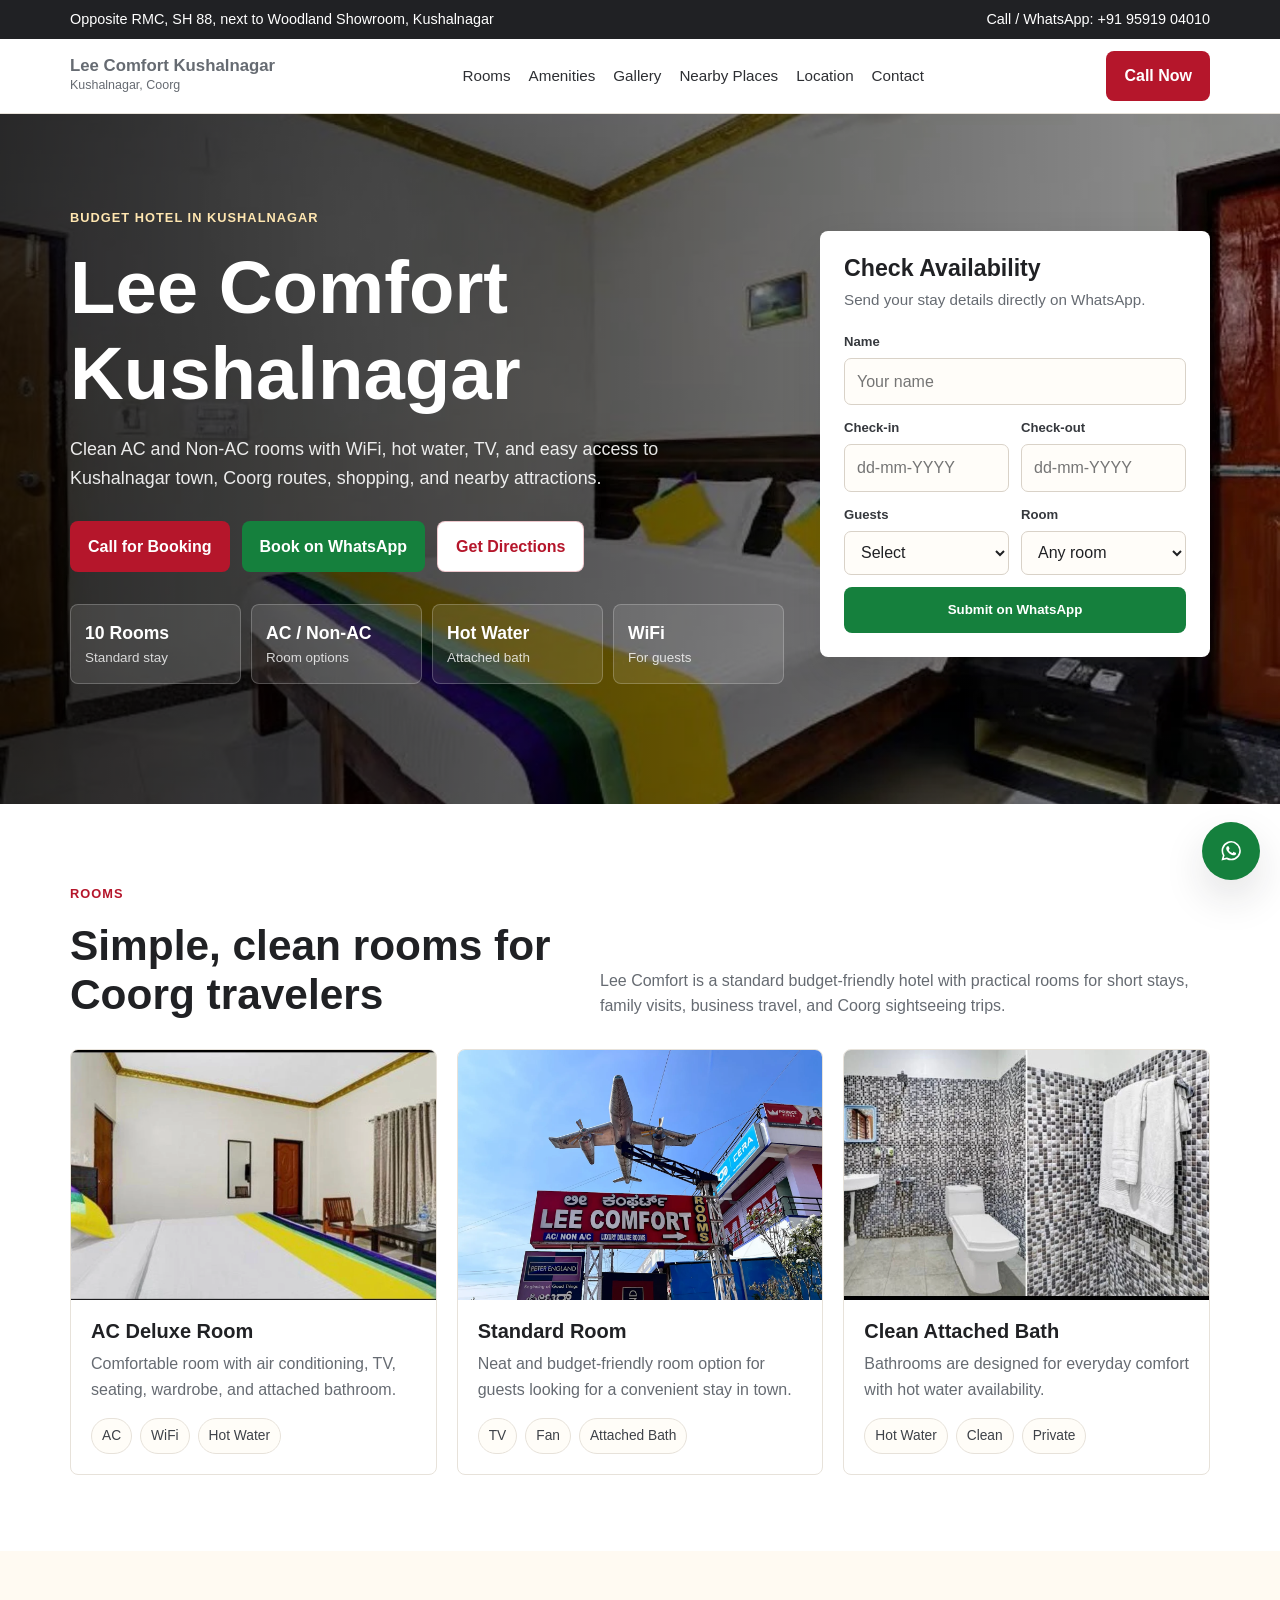
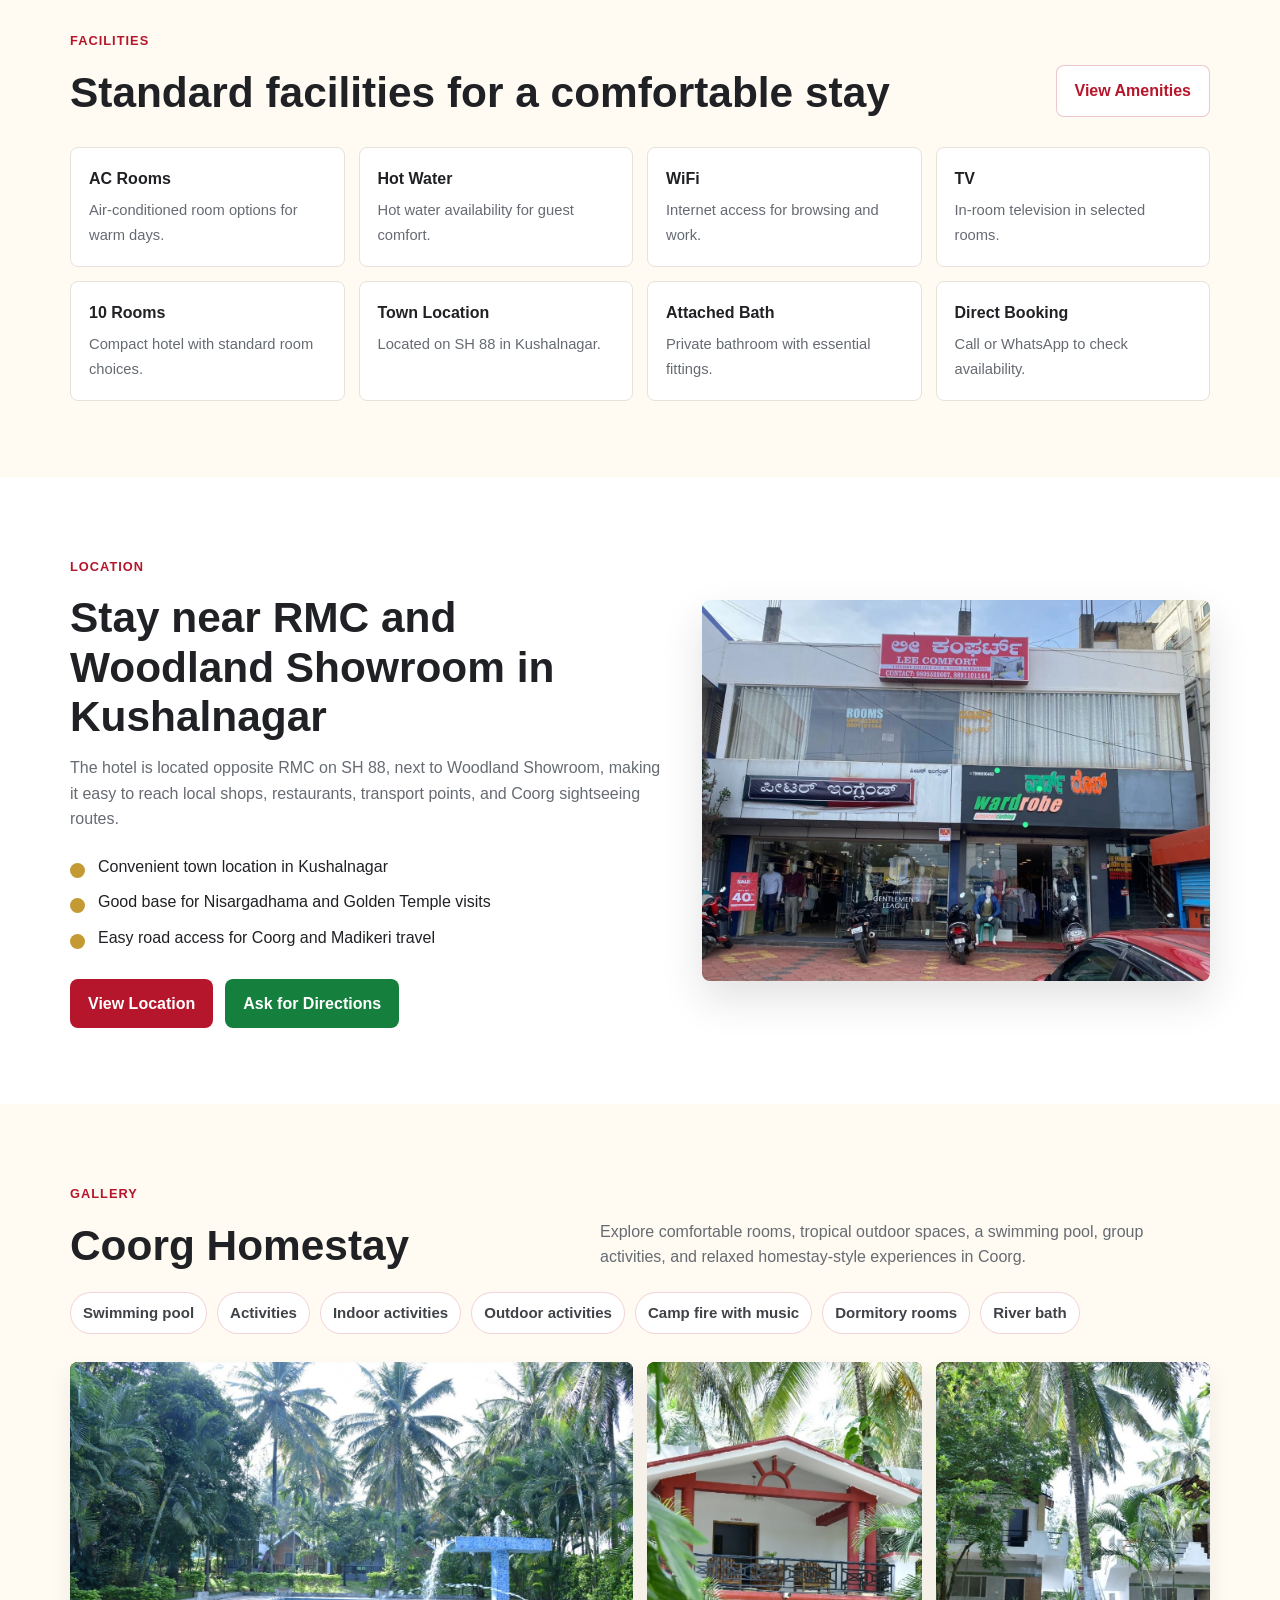
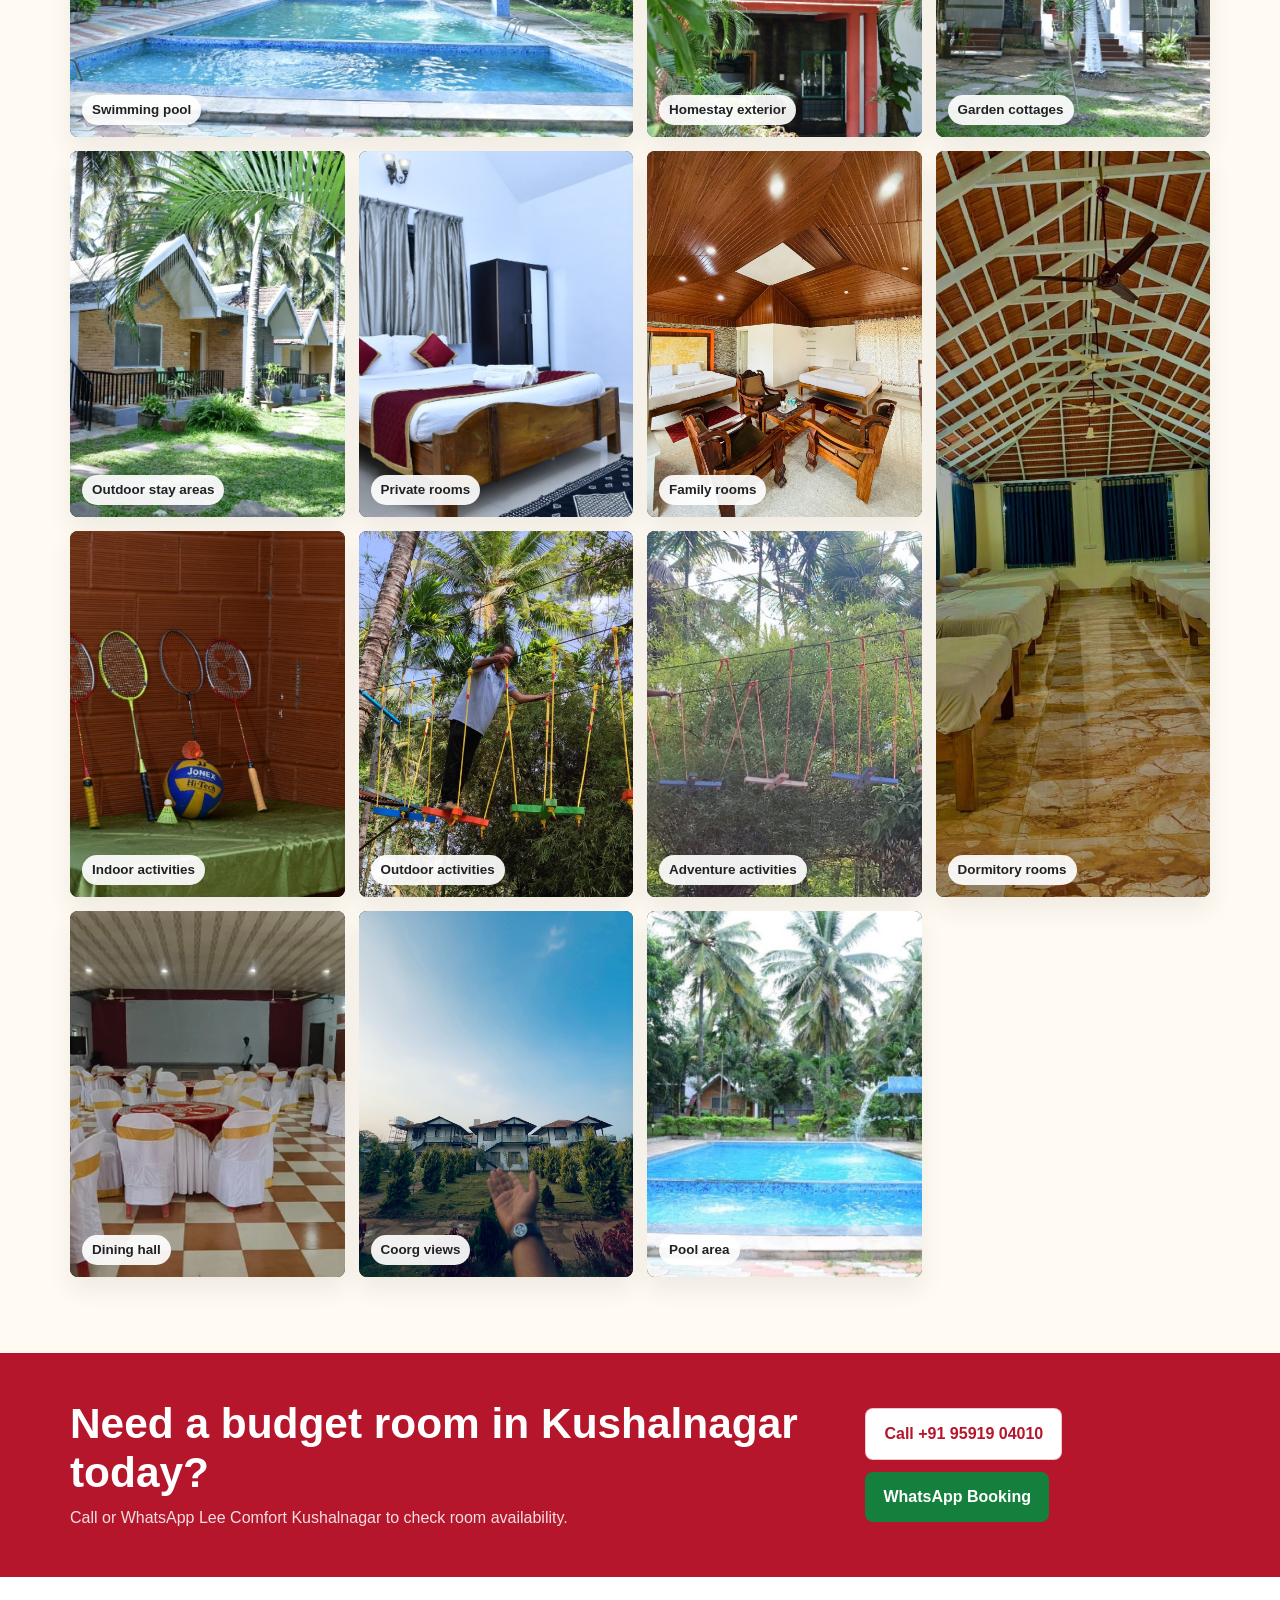
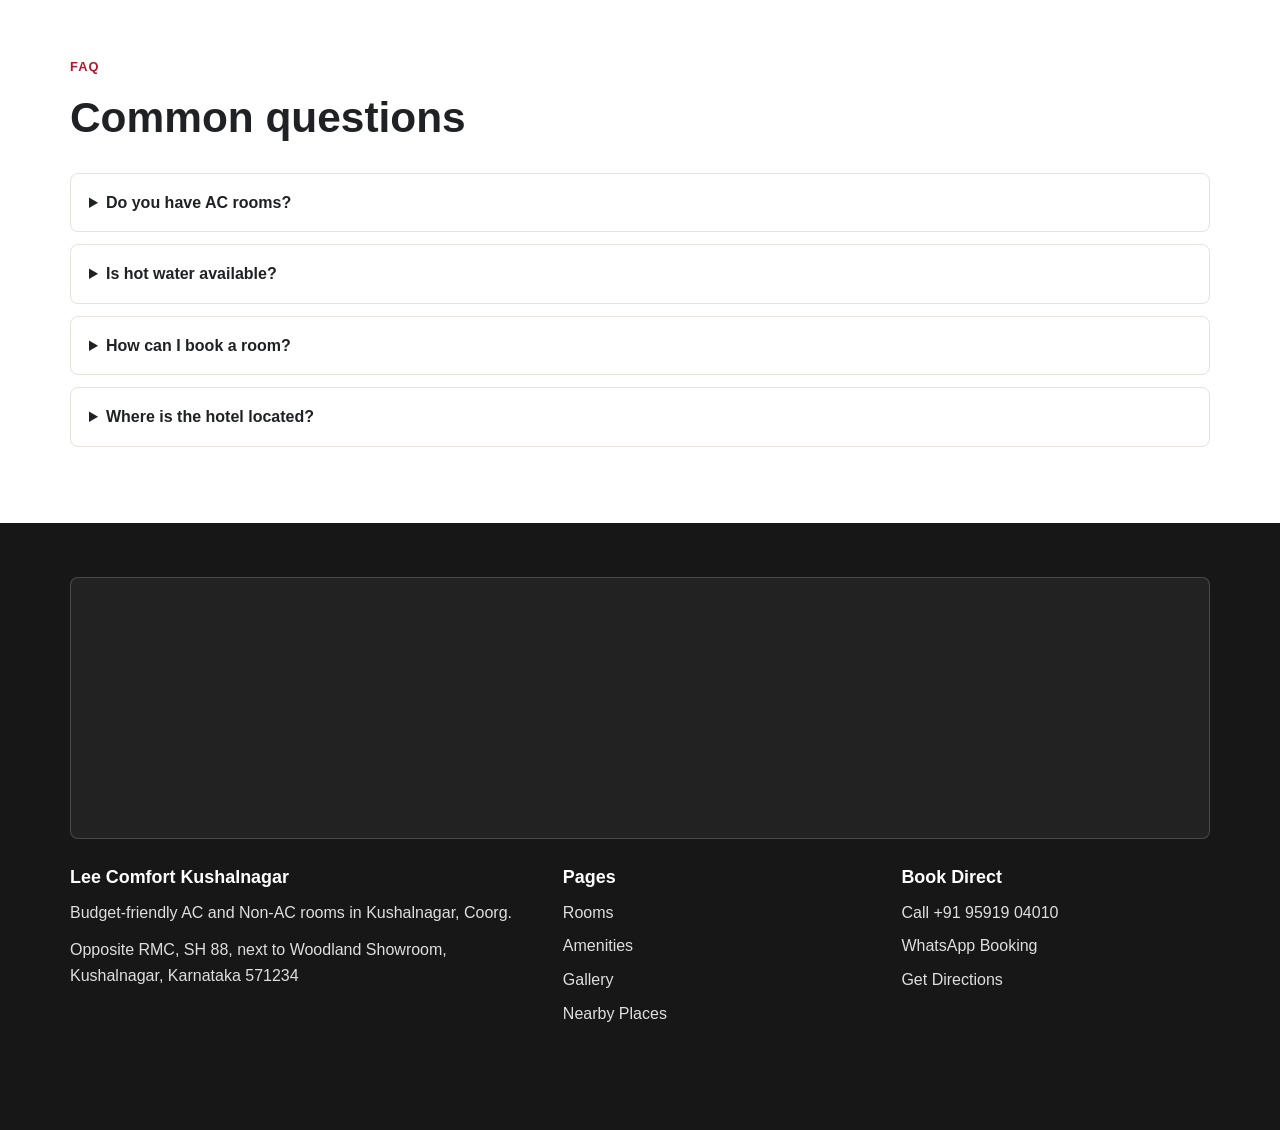
==== commit 6baebfe3: "homestay details added" ====
--- a/index.html
+++ b/index.html
@@ -214,18 +214,78 @@
       </div>
     </section>
 
-    <section class="section soft">
+    <section class="section soft coorg-gallery" id="coorg-homestay">
       <div class="container">
         <div class="section-head">
           <div>
             <span class="eyebrow" style="color: var(--red)">Gallery</span>
-            <h2>See the rooms before you book</h2>
-          </div>
-          <a class="btn light" href="gallery.html">Open Gallery</a>
-        </div>
-   
-    <section class="section"><div class="container gallery-grid"><img class="tall" src="assets/images/room-with-tv.webp" alt="Deluxe double bed room"><img src="assets/images/deluxe-room-large.webp" alt="Large deluxe room"><img src="assets/images/ac-room-bed.webp" alt="AC room bed"><img src="assets/images/ac-room-orange.webp" alt="AC room with orange pillows"><img src="assets/images/budget-room.webp" alt="Budget room"><img src="assets/images/attached-bathroom.webp" alt="Bathroom at Lee Comfort"><img src="assets/images/hotel-corridor.webp" alt="Hotel corridor"><img src="assets/images/hotel-front.webp" alt="Hotel front"><img src="assets/images/building-front.webp" alt="Building front"><img src="assets/images/hotel-exterior-sign.webp" alt="Lee Comfort signboard"><img src="assets/images/room-table-tv.webp" alt="Table and TV in room"><img src="galleryimages/IMG_0296%20Large.jpeg" alt="Lee Comfort Kushalnagar gallery photo 1"><img src="galleryimages/IMG_0301%20Large.jpeg" alt="Lee Comfort Kushalnagar gallery photo 2"><img src="galleryimages/IMG_0304%20Large.jpeg" alt="Lee Comfort Kushalnagar gallery photo 3"><img src="galleryimages/IMG_0306%20Large.jpeg" alt="Lee Comfort Kushalnagar gallery photo 4"><img src="galleryimages/IMG_0308%20Large.jpeg" alt="Lee Comfort Kushalnagar gallery photo 5"><img src="galleryimages/IMG_0309%20Large.jpeg" alt="Lee Comfort Kushalnagar gallery photo 6"><img src="galleryimages/IMG_0310%20Large.jpeg" alt="Lee Comfort Kushalnagar gallery photo 7"><img src="galleryimages/IMG_0311%20Large.jpeg" alt="Lee Comfort Kushalnagar gallery photo 8"><img src="galleryimages/IMG_0313%20Large.jpeg" alt="Lee Comfort Kushalnagar gallery photo 9"><img src="galleryimages/IMG_0314%20Large.jpeg" alt="Lee Comfort Kushalnagar gallery photo 10"><img src="galleryimages/IMG_0316%20Large.jpeg" alt="Lee Comfort Kushalnagar gallery photo 11"><img src="galleryimages/IMG_0317%20Large.jpeg" alt="Lee Comfort Kushalnagar gallery photo 12"><img src="galleryimages/IMG_0319%20Large.jpeg" alt="Lee Comfort Kushalnagar gallery photo 13"><img src="galleryimages/IMG_0321%20Large.jpeg" alt="Lee Comfort Kushalnagar gallery photo 14"><img src="galleryimages/IMG_0322%20Large.jpeg" alt="Lee Comfort Kushalnagar gallery photo 15"><img src="galleryimages/IMG_0327%20Large.jpeg" alt="Lee Comfort Kushalnagar gallery photo 16"></div></section>
-    <section class="cta-band"><div class="container"><div><h2>Like what you see?</h2><p>Check availability directly with Lee Comfort Kushalnagar.</p></div><a class="btn light" href="#" data-whatsapp>Book on WhatsApp</a></div></section>
+            <h2>Coorg Homestay</h2>
+          </div>
+          <p>Explore comfortable rooms, tropical outdoor spaces, a swimming pool, group activities, and relaxed homestay-style experiences in Coorg.</p>
+        </div>
+        <div class="coorg-details" aria-label="Coorg Homestay details">
+          <span>Swimming pool</span>
+          <span>Activities</span>
+          <span>Indoor activities</span>
+          <span>Outdoor activities</span>
+          <span>Camp fire with music</span>
+          <span>Dormitory rooms</span>
+          <span>River bath</span>
+        </div>
+        <div class="coorg-gallery-grid">
+          <figure class="wide">
+            <img src="assets/images/coorg-homestay/swimming-pool-wide.jpeg" alt="Swimming pool at Coorg Homestay surrounded by palms">
+            <figcaption>Swimming pool</figcaption>
+          </figure>
+          <figure>
+            <img src="assets/images/coorg-homestay/homestay-building.jpeg" alt="Coorg Homestay building among tropical greenery">
+            <figcaption>Homestay exterior</figcaption>
+          </figure>
+          <figure>
+            <img src="assets/images/coorg-homestay/garden-cottages.jpeg" alt="Garden cottages at Coorg Homestay">
+            <figcaption>Garden cottages</figcaption>
+          </figure>
+          <figure>
+            <img src="assets/images/coorg-homestay/cottages-walkway.jpeg" alt="Cottage walkway in Coorg Homestay">
+            <figcaption>Outdoor stay areas</figcaption>
+          </figure>
+          <figure>
+            <img src="assets/images/coorg-homestay/room-double.jpeg" alt="Double bed room at Coorg Homestay">
+            <figcaption>Private rooms</figcaption>
+          </figure>
+          <figure>
+            <img src="assets/images/coorg-homestay/family-room.jpeg" alt="Family room with wooden ceiling and seating">
+            <figcaption>Family rooms</figcaption>
+          </figure>
+          <figure class="tall">
+            <img src="assets/images/coorg-homestay/dormitory-room.jpeg" alt="Dormitory room with multiple beds">
+            <figcaption>Dormitory rooms</figcaption>
+          </figure>
+          <figure>
+            <img src="assets/images/coorg-homestay/indoor-activities.jpeg" alt="Indoor activity equipment including badminton rackets and ball">
+            <figcaption>Indoor activities</figcaption>
+          </figure>
+          <figure>
+            <img src="assets/images/coorg-homestay/outdoor-activity-bridge.jpeg" alt="Outdoor rope bridge activity among trees">
+            <figcaption>Outdoor activities</figcaption>
+          </figure>
+          <figure>
+            <img src="assets/images/coorg-homestay/outdoor-activity-rope.jpeg" alt="Rope adventure activity at Coorg Homestay">
+            <figcaption>Adventure activities</figcaption>
+          </figure>
+          <figure>
+            <img src="assets/images/coorg-homestay/dining-hall.jpeg" alt="Dining hall set up for group meals and events">
+            <figcaption>Dining hall</figcaption>
+          </figure>
+          <figure>
+            <img src="assets/images/coorg-homestay/exterior-sky.jpeg" alt="Coorg Homestay cottages under blue sky">
+            <figcaption>Coorg views</figcaption>
+          </figure>
+          <figure>
+            <img src="assets/images/coorg-homestay/swimming-pool-square.jpeg" alt="Swimming pool fountain at Coorg Homestay">
+            <figcaption>Pool area</figcaption>
+          </figure>
+        </div>
       </div>
     </section>
 
--- a/assets/css/styles.css
+++ b/assets/css/styles.css
@@ -542,6 +542,84 @@
 .gallery-grid img.tall {
   height: 432px;
   grid-row: span 2;
+}
+
+.coorg-gallery {
+  overflow: hidden;
+}
+
+.coorg-details {
+  display: flex;
+  flex-wrap: wrap;
+  gap: 10px;
+  margin: -8px 0 28px;
+  padding: 0;
+}
+
+.coorg-details span {
+  display: inline-flex;
+  align-items: center;
+  min-height: 38px;
+  padding: 8px 12px;
+  border: 1px solid rgba(181, 22, 43, 0.18);
+  border-radius: 999px;
+  background: var(--white);
+  color: #3f4247;
+  font-size: 0.94rem;
+  font-weight: 700;
+}
+
+.coorg-gallery-grid {
+  display: grid;
+  grid-template-columns: repeat(4, minmax(0, 1fr));
+  gap: 14px;
+}
+
+.coorg-gallery-grid figure {
+  position: relative;
+  min-height: 230px;
+  margin: 0;
+  overflow: hidden;
+  border-radius: var(--radius);
+  background: #211d1a;
+  box-shadow: 0 12px 24px rgba(32, 33, 36, 0.08);
+}
+
+.coorg-gallery-grid figure.wide {
+  grid-column: span 2;
+}
+
+.coorg-gallery-grid figure.tall {
+  grid-row: span 2;
+}
+
+.coorg-gallery-grid img {
+  width: 100%;
+  height: 100%;
+  min-height: 230px;
+  object-fit: cover;
+  transition: transform 0.24s ease;
+}
+
+.coorg-gallery-grid figure:hover img {
+  transform: scale(1.03);
+}
+
+.coorg-gallery-grid figcaption {
+  position: absolute;
+  left: 12px;
+  right: 12px;
+  bottom: 12px;
+  display: inline-flex;
+  width: fit-content;
+  max-width: calc(100% - 24px);
+  padding: 7px 10px;
+  border-radius: 999px;
+  background: rgba(255, 255, 255, 0.92);
+  color: var(--ink);
+  font-size: 0.84rem;
+  font-weight: 800;
+  line-height: 1.2;
 }
 
 .cta-band {
@@ -757,8 +835,13 @@
 
   .hero-points,
   .amenity-grid,
-  .gallery-grid {
+  .gallery-grid,
+  .coorg-gallery-grid {
     grid-template-columns: repeat(2, minmax(0, 1fr));
+  }
+
+  .coorg-gallery-grid figure.wide {
+    grid-column: span 2;
   }
 
   .grid-3 {
@@ -807,13 +890,32 @@
   .grid-2,
   .grid-3,
   .amenity-grid,
-  .footer-grid {
+  .footer-grid,
+  .coorg-gallery-grid {
     grid-template-columns: 1fr;
   }
 
   .hero-points,
   .gallery-grid {
     grid-template-columns: repeat(2, minmax(0, 1fr));
+  }
+
+  .coorg-details span {
+    width: 100%;
+    justify-content: center;
+  }
+
+  .coorg-gallery-grid figure.wide {
+    grid-column: span 1;
+  }
+
+  .coorg-gallery-grid figure,
+  .coorg-gallery-grid img {
+    min-height: 240px;
+  }
+
+  .coorg-gallery-grid figure.tall {
+    grid-row: auto;
   }
 
   .form-grid {
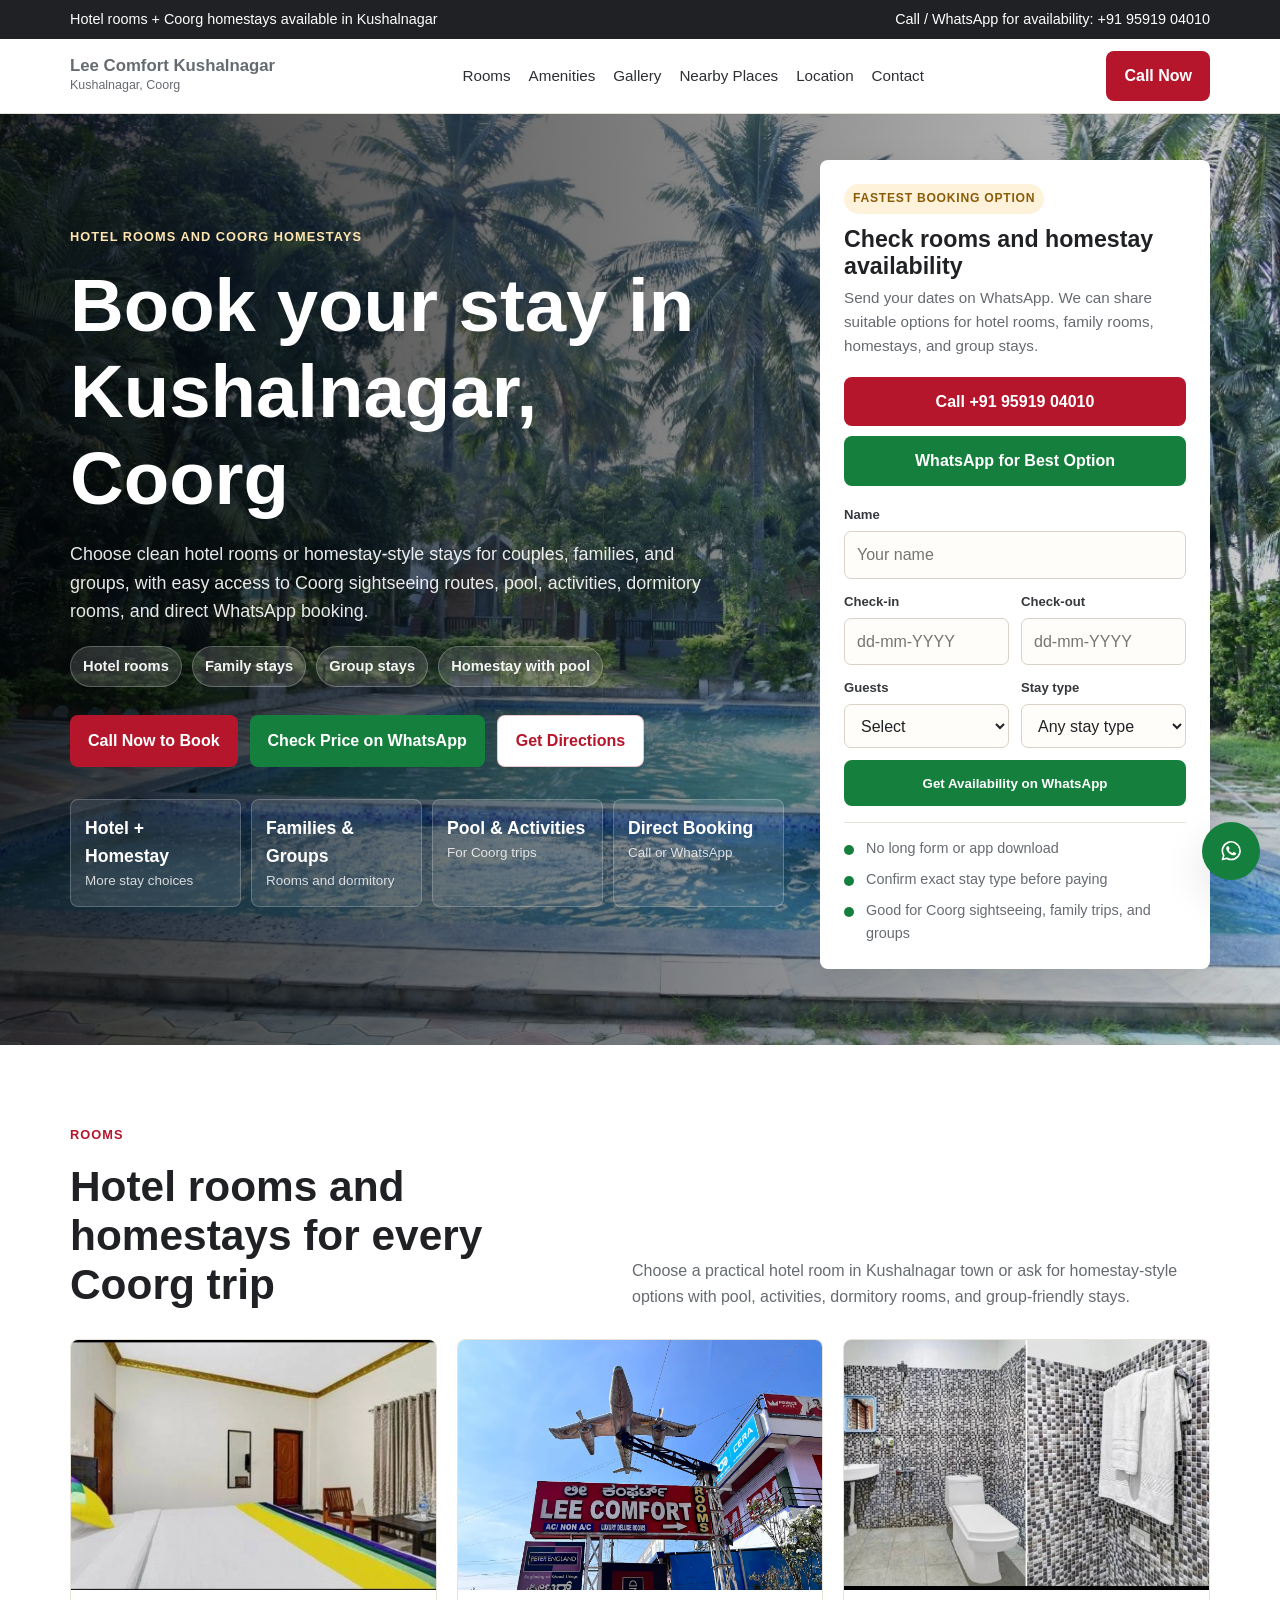
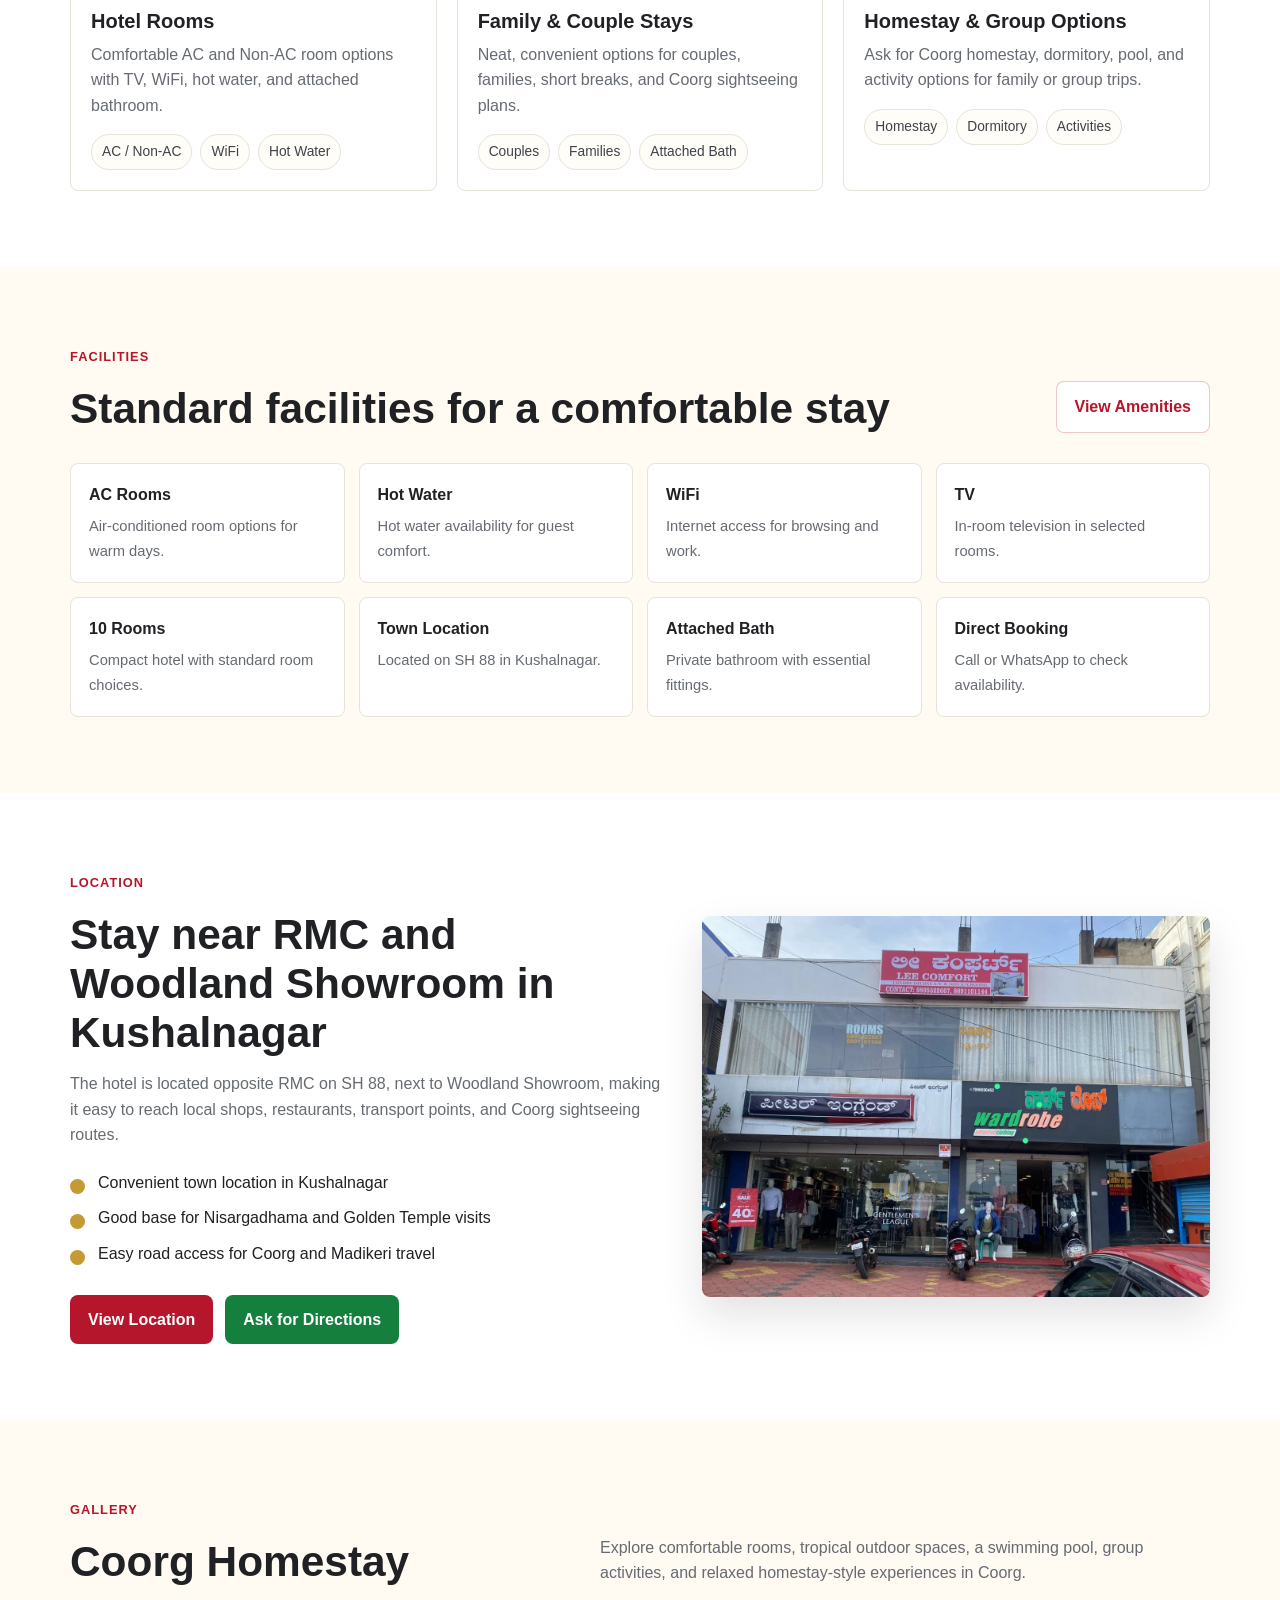
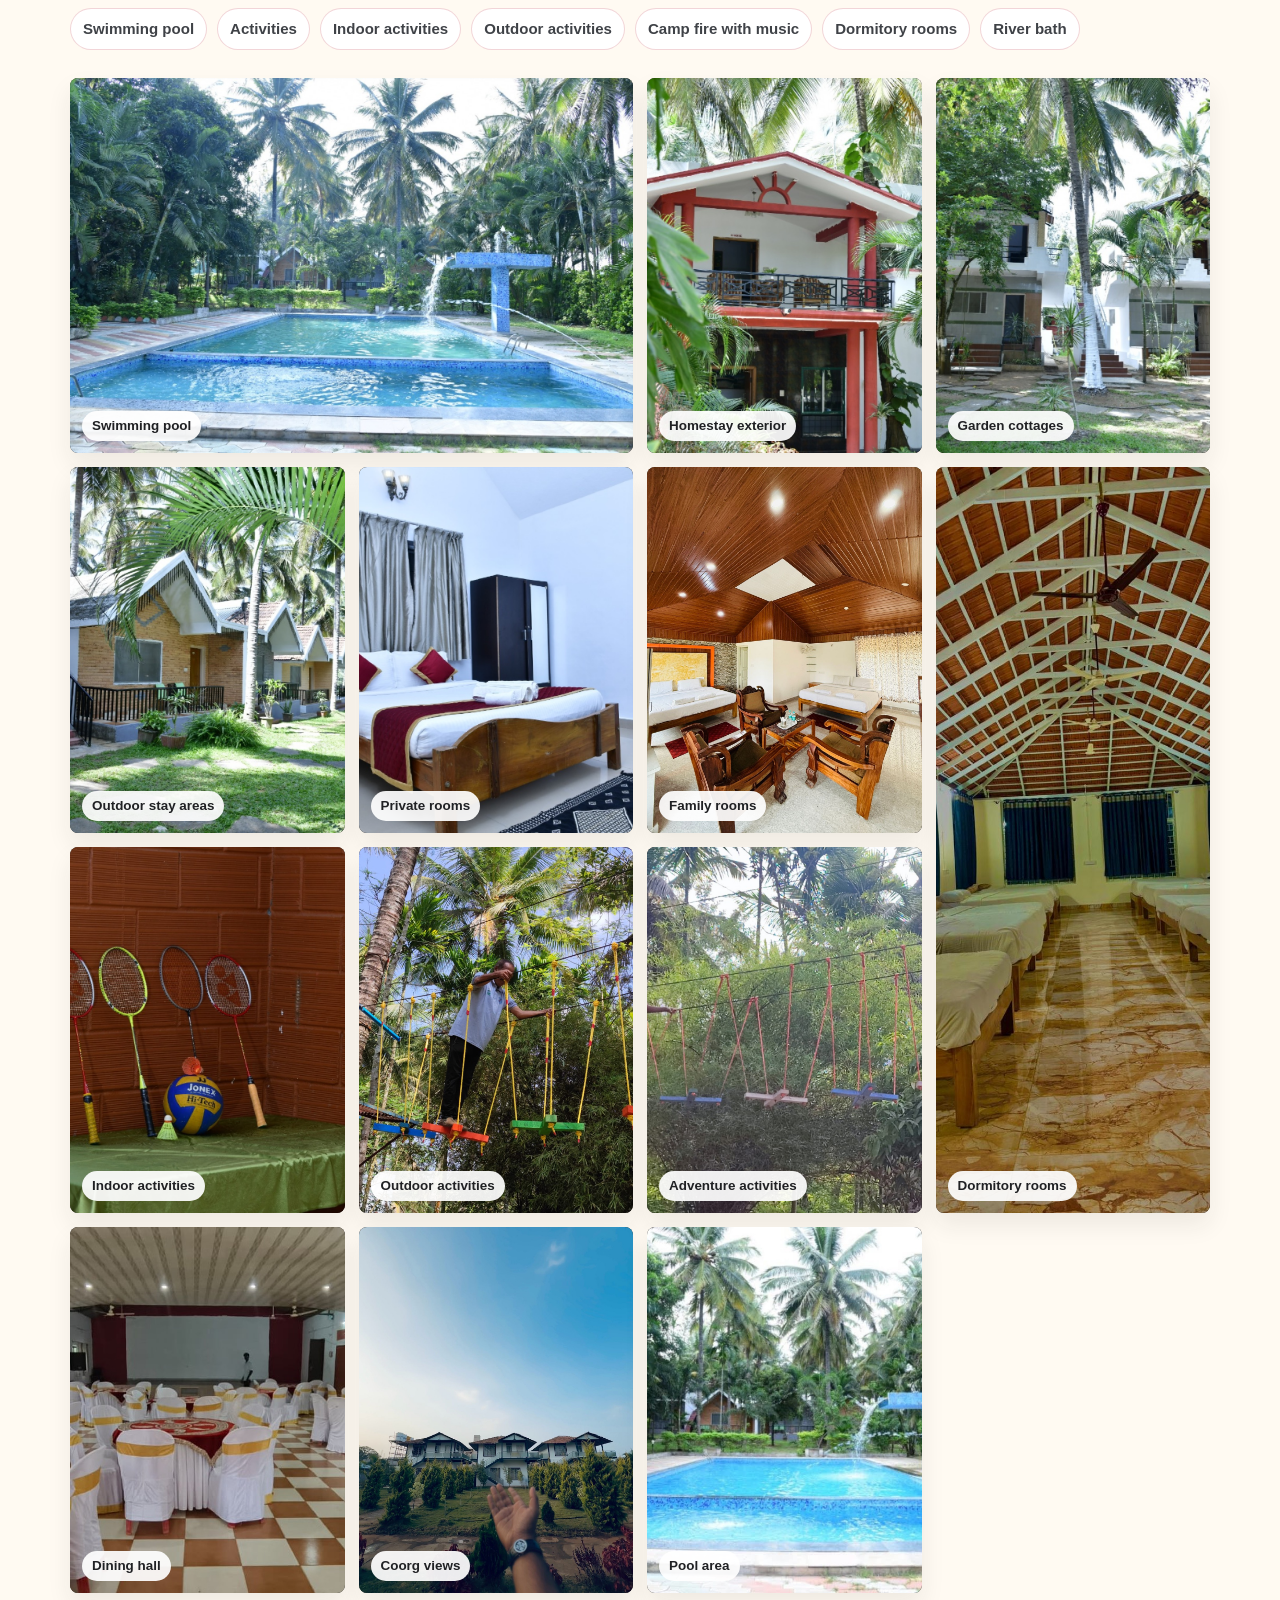
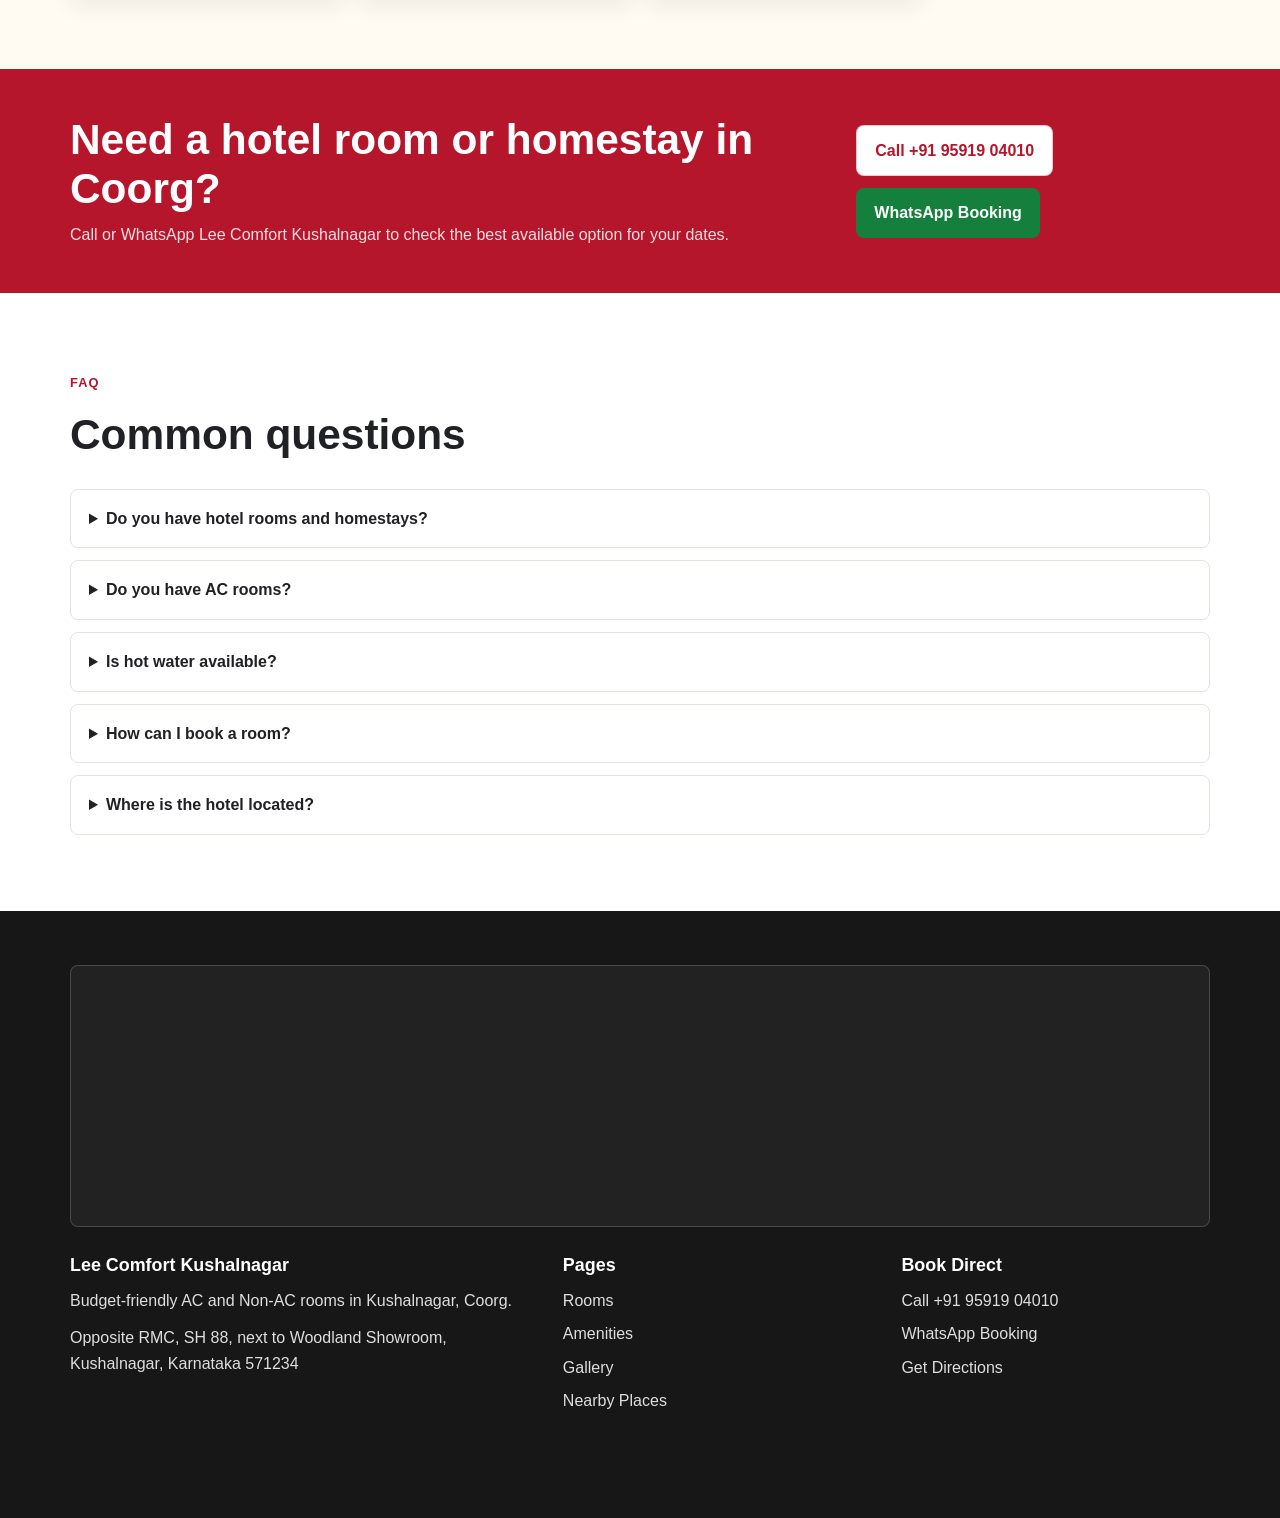
==== commit b63586f1: "homestay details added" ====
--- a/index.html
+++ b/index.html
@@ -3,8 +3,8 @@
 <head>
   <meta charset="utf-8">
   <meta name="viewport" content="width=device-width, initial-scale=1">
-  <title>Lee Comfort Kushalnagar | Budget Hotel in Kushalnagar, Coorg</title>
-  <meta name="description" content="Book budget-friendly AC and Non-AC rooms at Lee Comfort Kushalnagar, opposite RMC on SH 88, next to Woodland Showroom. Call or WhatsApp for direct booking.">
+  <title>Hotels & Homestays in Kushalnagar, Coorg | Lee Comfort</title>
+  <meta name="description" content="Book hotel rooms and Coorg homestays in Kushalnagar for couples, families, and groups. Call or WhatsApp Lee Comfort for availability, rooms, dormitory stays, pool and activities.">
   <link rel="canonical" href="https://leecomfortkushalnagar.github.io/">
   <link rel="stylesheet" href="assets/css/styles.css">
   <script type="application/ld+json">
@@ -41,8 +41,8 @@
 <body>
   <div class="top-strip">
     <div class="container">
-      <span>Opposite RMC, SH 88, next to Woodland Showroom, Kushalnagar</span>
-      <span>Call / WhatsApp: +91 95919 04010</span>
+      <span>Hotel rooms + Coorg homestays available in Kushalnagar</span>
+      <span>Call / WhatsApp for availability: +91 95919 04010</span>
     </div>
   </div>
   <header class="header">
@@ -68,27 +68,38 @@
 
   <main>
     <section class="hero">
-      <img class="hero-bg" src="assets/images/room-with-tv.webp" alt="Clean deluxe room at Lee Comfort Kushalnagar">
+      <img class="hero-bg" src="assets/images/coorg-homestay/swimming-pool-wide.jpeg" alt="Coorg homestay and hotel stay with swimming pool in Kushalnagar">
       <div class="container">
         <div class="hero-copy">
-          <span class="eyebrow">Budget hotel in Kushalnagar</span>
-          <h1>Lee Comfort Kushalnagar</h1>
-          <p>Clean AC and Non-AC rooms with WiFi, hot water, TV, and easy access to Kushalnagar town, Coorg routes, shopping, and nearby attractions.</p>
+          <span class="eyebrow">Hotel rooms and Coorg homestays</span>
+          <h1>Book your stay in Kushalnagar, Coorg</h1>
+          <p>Choose clean hotel rooms or homestay-style stays for couples, families, and groups, with easy access to Coorg sightseeing routes, pool, activities, dormitory rooms, and direct WhatsApp booking.</p>
+          <div class="hero-badges" aria-label="Popular booking options">
+            <span>Hotel rooms</span>
+            <span>Family stays</span>
+            <span>Group stays</span>
+            <span>Homestay with pool</span>
+          </div>
           <div class="hero-actions">
-            <a class="btn" href="tel:+919591904010">Call for Booking</a>
-            <a class="btn secondary" href="#" data-whatsapp>Book on WhatsApp</a>
+            <a class="btn" href="tel:+919591904010">Call Now to Book</a>
+            <a class="btn secondary" href="#" data-whatsapp data-message="Hi Lee Comfort Kushalnagar, I saw your hotel rooms and Coorg homestays online. Please share availability, photos, and price for my dates.">Check Price on WhatsApp</a>
             <a class="btn light" href="https://www.google.com/maps/search/?api=1&query=Lee%20Comfort%20Kushalnagar%20opposite%20RMC%20SH%2088%20Kushalnagar" target="_blank" rel="noopener">Get Directions</a>
           </div>
           <div class="hero-points">
-            <div class="point"><strong>10 Rooms</strong><span>Standard stay</span></div>
-            <div class="point"><strong>AC / Non-AC</strong><span>Room options</span></div>
-            <div class="point"><strong>Hot Water</strong><span>Attached bath</span></div>
-            <div class="point"><strong>WiFi</strong><span>For guests</span></div>
+            <div class="point"><strong>Hotel + Homestay</strong><span>More stay choices</span></div>
+            <div class="point"><strong>Families & Groups</strong><span>Rooms and dormitory</span></div>
+            <div class="point"><strong>Pool & Activities</strong><span>For Coorg trips</span></div>
+            <div class="point"><strong>Direct Booking</strong><span>Call or WhatsApp</span></div>
           </div>
         </div>
         <aside class="booking-card" aria-label="Short booking form">
-          <h2>Check Availability</h2>
-          <p>Send your stay details directly on WhatsApp.</p>
+          <span class="booking-label">Fastest booking option</span>
+          <h2>Check rooms and homestay availability</h2>
+          <p>Send your dates on WhatsApp. We can share suitable options for hotel rooms, family rooms, homestays, and group stays.</p>
+          <div class="booking-direct">
+            <a class="btn full" href="tel:+919591904010">Call +91 95919 04010</a>
+            <a class="btn secondary full" href="#" data-whatsapp data-message="Hi Lee Comfort Kushalnagar, I want to book a hotel room or homestay in Coorg. Please share available options and price.">WhatsApp for Best Option</a>
+          </div>
           <form class="booking-form">
             <div class="form-grid">
               <div class="field full">
@@ -115,17 +126,25 @@
                 </select>
               </div>
               <div class="field">
-                <label for="home-room">Room</label>
+                <label for="home-room">Stay type</label>
                 <select id="home-room" name="room">
-                  <option value="">Any room</option>
+                  <option value="">Any stay type</option>
+                  <option>Hotel Room</option>
                   <option>AC Room</option>
                   <option>Non-AC Room</option>
                   <option>Family Room</option>
+                  <option>Coorg Homestay</option>
+                  <option>Dormitory / Group Stay</option>
                 </select>
               </div>
-              <button class="btn secondary full" type="submit">Submit on WhatsApp</button>
+              <button class="btn secondary full" type="submit">Get Availability on WhatsApp</button>
             </div>
           </form>
+          <ul class="booking-reasons">
+            <li>No long form or app download</li>
+            <li>Confirm exact stay type before paying</li>
+            <li>Good for Coorg sightseeing, family trips, and groups</li>
+          </ul>
         </aside>
       </div>
     </section>
@@ -135,33 +154,33 @@
         <div class="section-head">
           <div>
             <span class="eyebrow" style="color: var(--red)">Rooms</span>
-            <h2>Simple, clean rooms for Coorg travelers</h2>
-          </div>
-          <p>Lee Comfort is a standard budget-friendly hotel with practical rooms for short stays, family visits, business travel, and Coorg sightseeing trips.</p>
+            <h2>Hotel rooms and homestays for every Coorg trip</h2>
+          </div>
+          <p>Choose a practical hotel room in Kushalnagar town or ask for homestay-style options with pool, activities, dormitory rooms, and group-friendly stays.</p>
         </div>
         <div class="grid-3">
           <article class="card room-card">
             <img src="assets/images/deluxe-room-large.webp" alt="AC deluxe room with double bed at Lee Comfort Kushalnagar">
             <div class="card-body">
-              <h3>AC Deluxe Room</h3>
-              <p>Comfortable room with air conditioning, TV, seating, wardrobe, and attached bathroom.</p>
-              <ul class="tag-list"><li>AC</li><li>WiFi</li><li>Hot Water</li></ul>
+              <h3>Hotel Rooms</h3>
+              <p>Comfortable AC and Non-AC room options with TV, WiFi, hot water, and attached bathroom.</p>
+              <ul class="tag-list"><li>AC / Non-AC</li><li>WiFi</li><li>Hot Water</li></ul>
             </div>
           </article>
           <article class="card room-card">
             <img src="assets/images/standard-ac-room-wide.webp" alt="Standard room with bed and TV in Kushalnagar">
             <div class="card-body">
-              <h3>Standard Room</h3>
-              <p>Neat and budget-friendly room option for guests looking for a convenient stay in town.</p>
-              <ul class="tag-list"><li>TV</li><li>Fan</li><li>Attached Bath</li></ul>
+              <h3>Family & Couple Stays</h3>
+              <p>Neat, convenient options for couples, families, short breaks, and Coorg sightseeing plans.</p>
+              <ul class="tag-list"><li>Couples</li><li>Families</li><li>Attached Bath</li></ul>
             </div>
           </article>
           <article class="card room-card">
             <img src="assets/images/attached-bathroom.webp" alt="Clean bathroom at Lee Comfort Kushalnagar">
             <div class="card-body">
-              <h3>Clean Attached Bath</h3>
-              <p>Bathrooms are designed for everyday comfort with hot water availability.</p>
-              <ul class="tag-list"><li>Hot Water</li><li>Clean</li><li>Private</li></ul>
+              <h3>Homestay & Group Options</h3>
+              <p>Ask for Coorg homestay, dormitory, pool, and activity options for family or group trips.</p>
+              <ul class="tag-list"><li>Homestay</li><li>Dormitory</li><li>Activities</li></ul>
             </div>
           </article>
         </div>
@@ -292,8 +311,8 @@
     <section class="cta-band">
       <div class="container">
         <div>
-          <h2>Need a budget room in Kushalnagar today?</h2>
-          <p>Call or WhatsApp Lee Comfort Kushalnagar to check room availability.</p>
+          <h2>Need a hotel room or homestay in Coorg?</h2>
+          <p>Call or WhatsApp Lee Comfort Kushalnagar to check the best available option for your dates.</p>
         </div>
         <div class="hero-actions" style="margin-top: 0">
           <a class="btn light" href="tel:+919591904010">Call +91 95919 04010</a>
@@ -311,6 +330,7 @@
           </div>
         </div>
         <div class="faq">
+          <details><summary>Do you have hotel rooms and homestays?</summary><p>Yes, guests can enquire for hotel rooms in Kushalnagar and Coorg homestay-style options for families, couples, and groups. Please call or WhatsApp to confirm availability for your dates.</p></details>
           <details><summary>Do you have AC rooms?</summary><p>Yes, Lee Comfort Kushalnagar has AC room options. Please call or WhatsApp to confirm availability for your dates.</p></details>
           <details><summary>Is hot water available?</summary><p>Yes, hot water is available for guests.</p></details>
           <details><summary>How can I book a room?</summary><p>You can call or WhatsApp +91 95919 04010 with your check-in date, check-out date, guest count, and room preference.</p></details>
--- a/assets/css/styles.css
+++ b/assets/css/styles.css
@@ -298,6 +298,27 @@
   color: rgba(255, 255, 255, 0.9);
 }
 
+.hero-badges {
+  display: flex;
+  flex-wrap: wrap;
+  gap: 10px;
+  max-width: 680px;
+  margin-top: 20px;
+}
+
+.hero-badges span {
+  display: inline-flex;
+  align-items: center;
+  min-height: 38px;
+  padding: 8px 12px;
+  border: 1px solid rgba(255, 255, 255, 0.24);
+  border-radius: 999px;
+  background: rgba(255, 255, 255, 0.14);
+  color: rgba(255, 255, 255, 0.94);
+  font-size: 0.92rem;
+  font-weight: 800;
+}
+
 .hero-actions {
   display: flex;
   flex-wrap: wrap;
@@ -340,6 +361,21 @@
   box-shadow: var(--shadow);
 }
 
+.booking-label {
+  display: inline-flex;
+  align-items: center;
+  min-height: 30px;
+  margin-bottom: 12px;
+  padding: 5px 9px;
+  border-radius: 999px;
+  background: #fff2db;
+  color: #8a5c08;
+  font-size: 0.76rem;
+  font-weight: 800;
+  text-transform: uppercase;
+  letter-spacing: 0.06em;
+}
+
 .booking-card h2 {
   font-size: 1.45rem;
   margin-bottom: 6px;
@@ -349,6 +385,39 @@
   color: var(--muted);
   font-size: 0.95rem;
   margin-bottom: 18px;
+}
+
+.booking-direct {
+  display: grid;
+  gap: 10px;
+  margin-bottom: 18px;
+}
+
+.booking-reasons {
+  display: grid;
+  gap: 8px;
+  margin: 16px 0 0;
+  padding: 14px 0 0;
+  border-top: 1px solid var(--line);
+  color: var(--muted);
+  font-size: 0.9rem;
+  list-style: none;
+}
+
+.booking-reasons li {
+  position: relative;
+  padding-left: 22px;
+}
+
+.booking-reasons li::before {
+  content: "";
+  position: absolute;
+  left: 0;
+  top: 8px;
+  width: 10px;
+  height: 10px;
+  border-radius: 50%;
+  background: var(--green);
 }
 
 .form-grid {
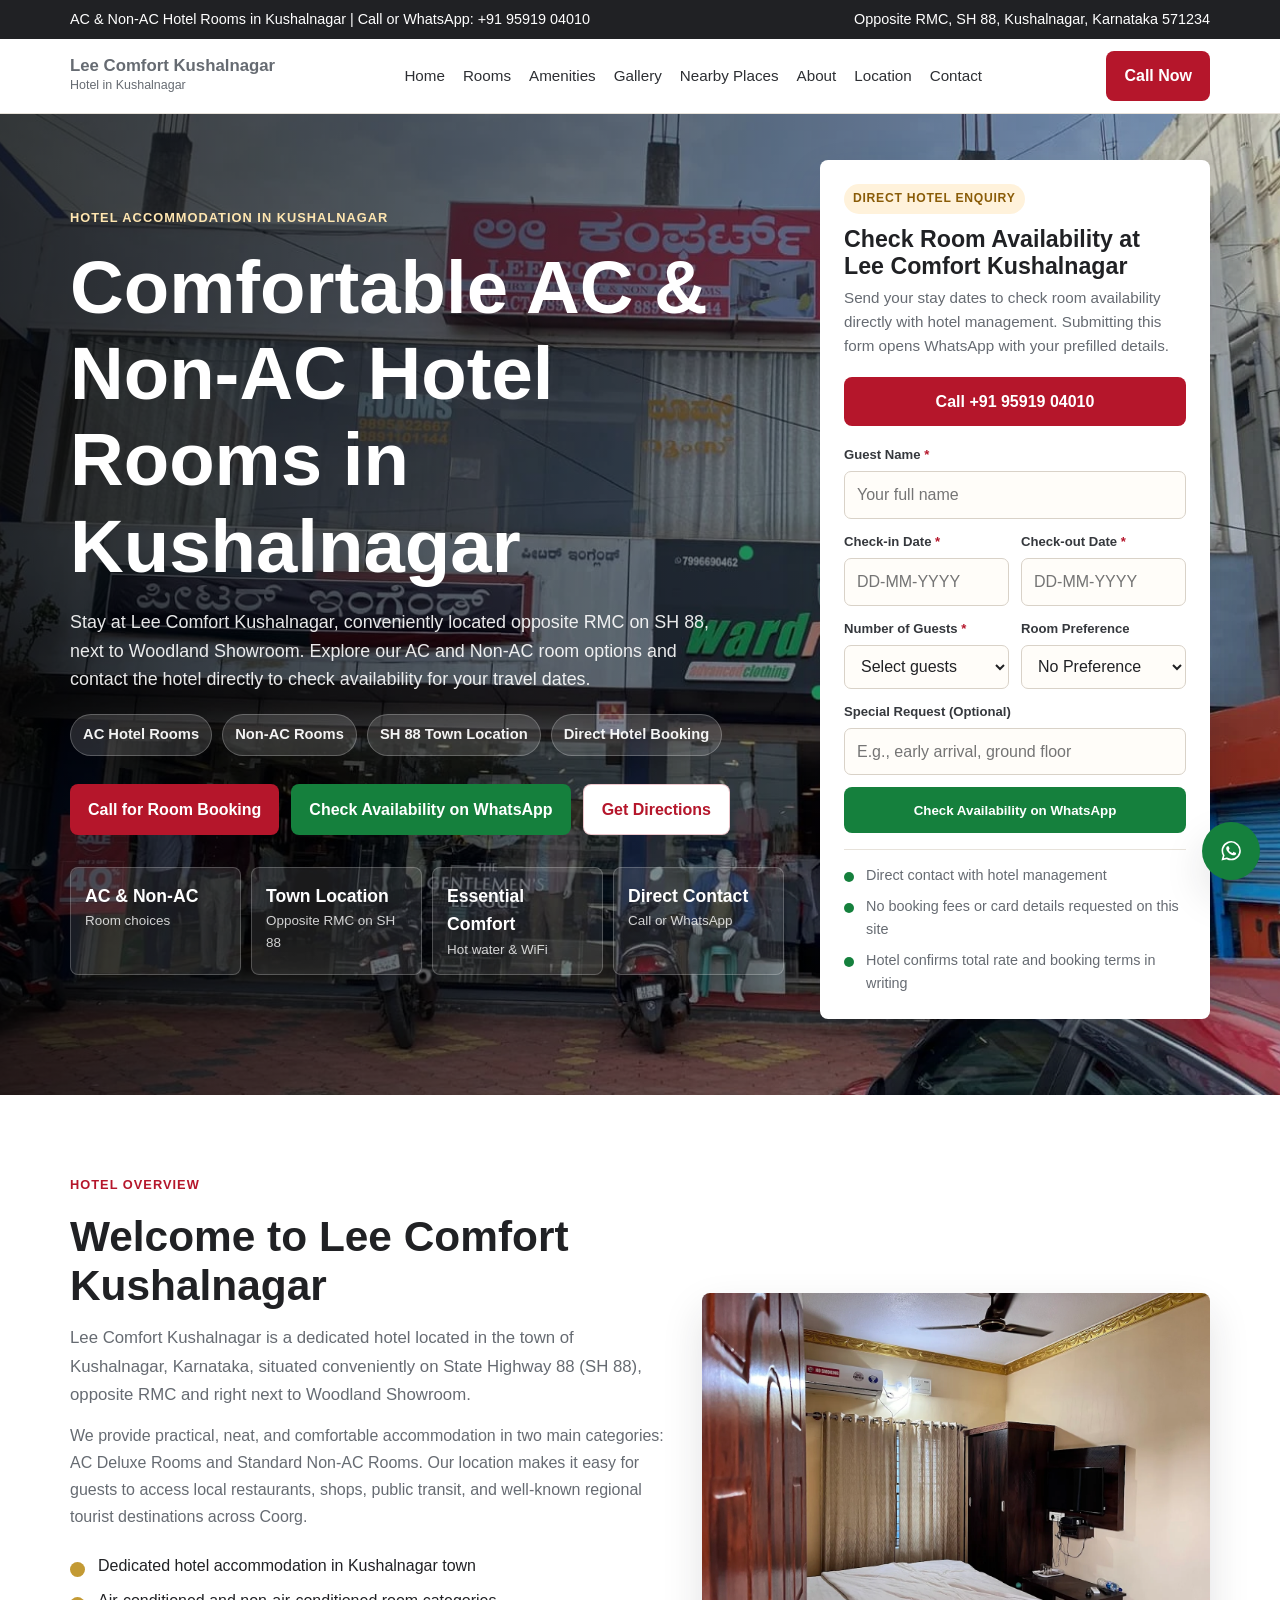
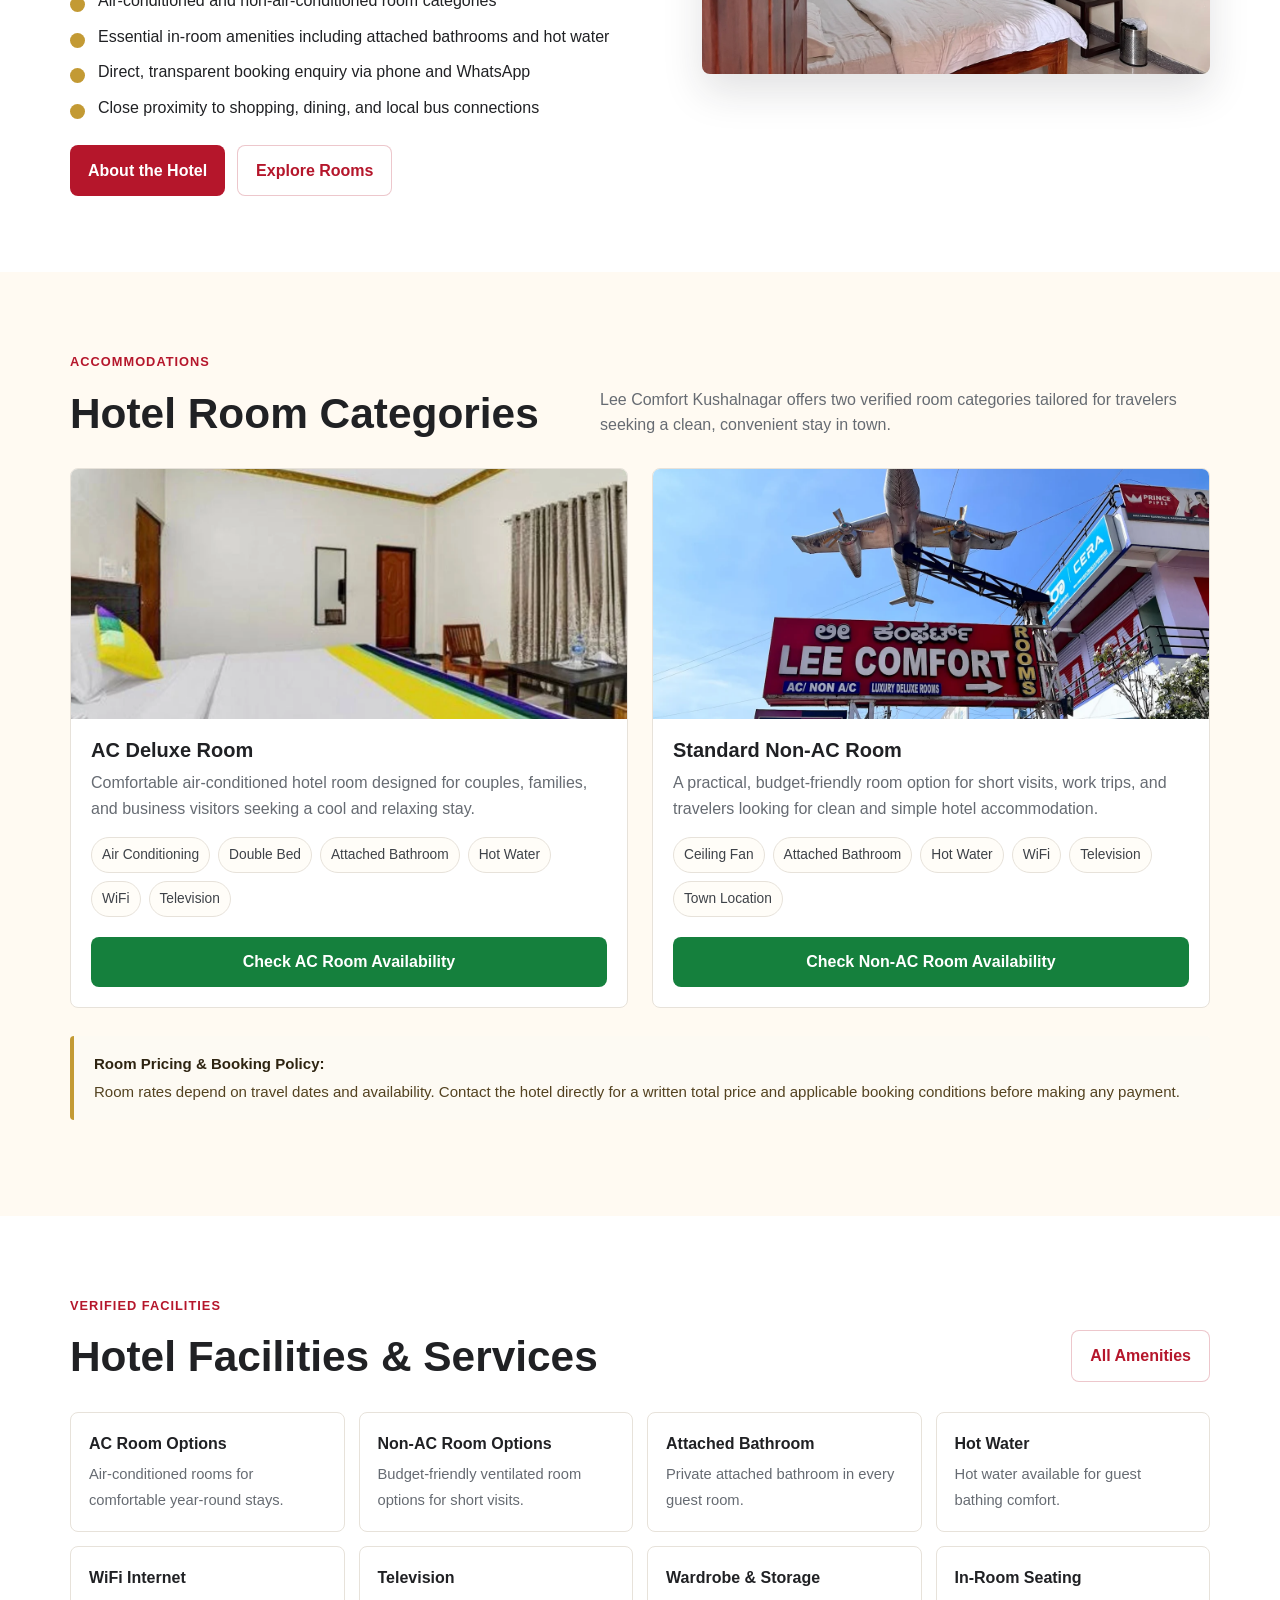
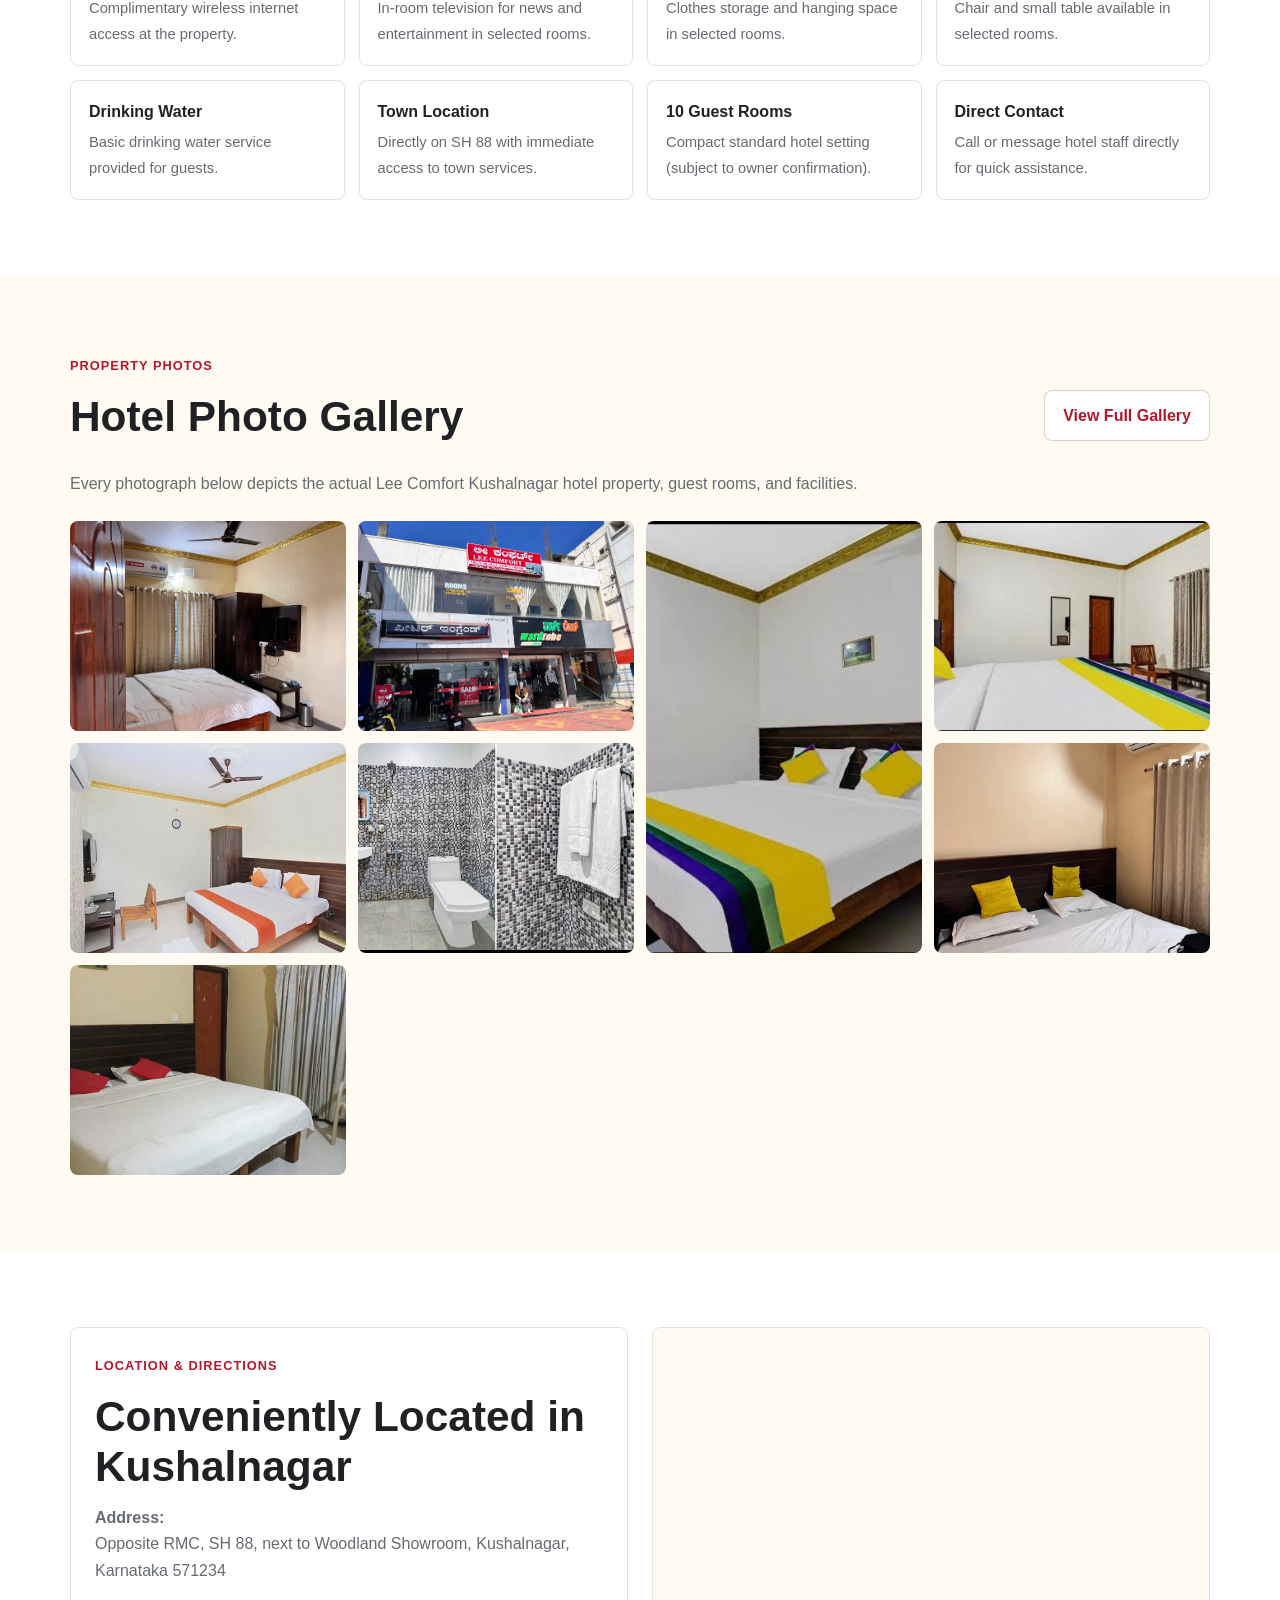
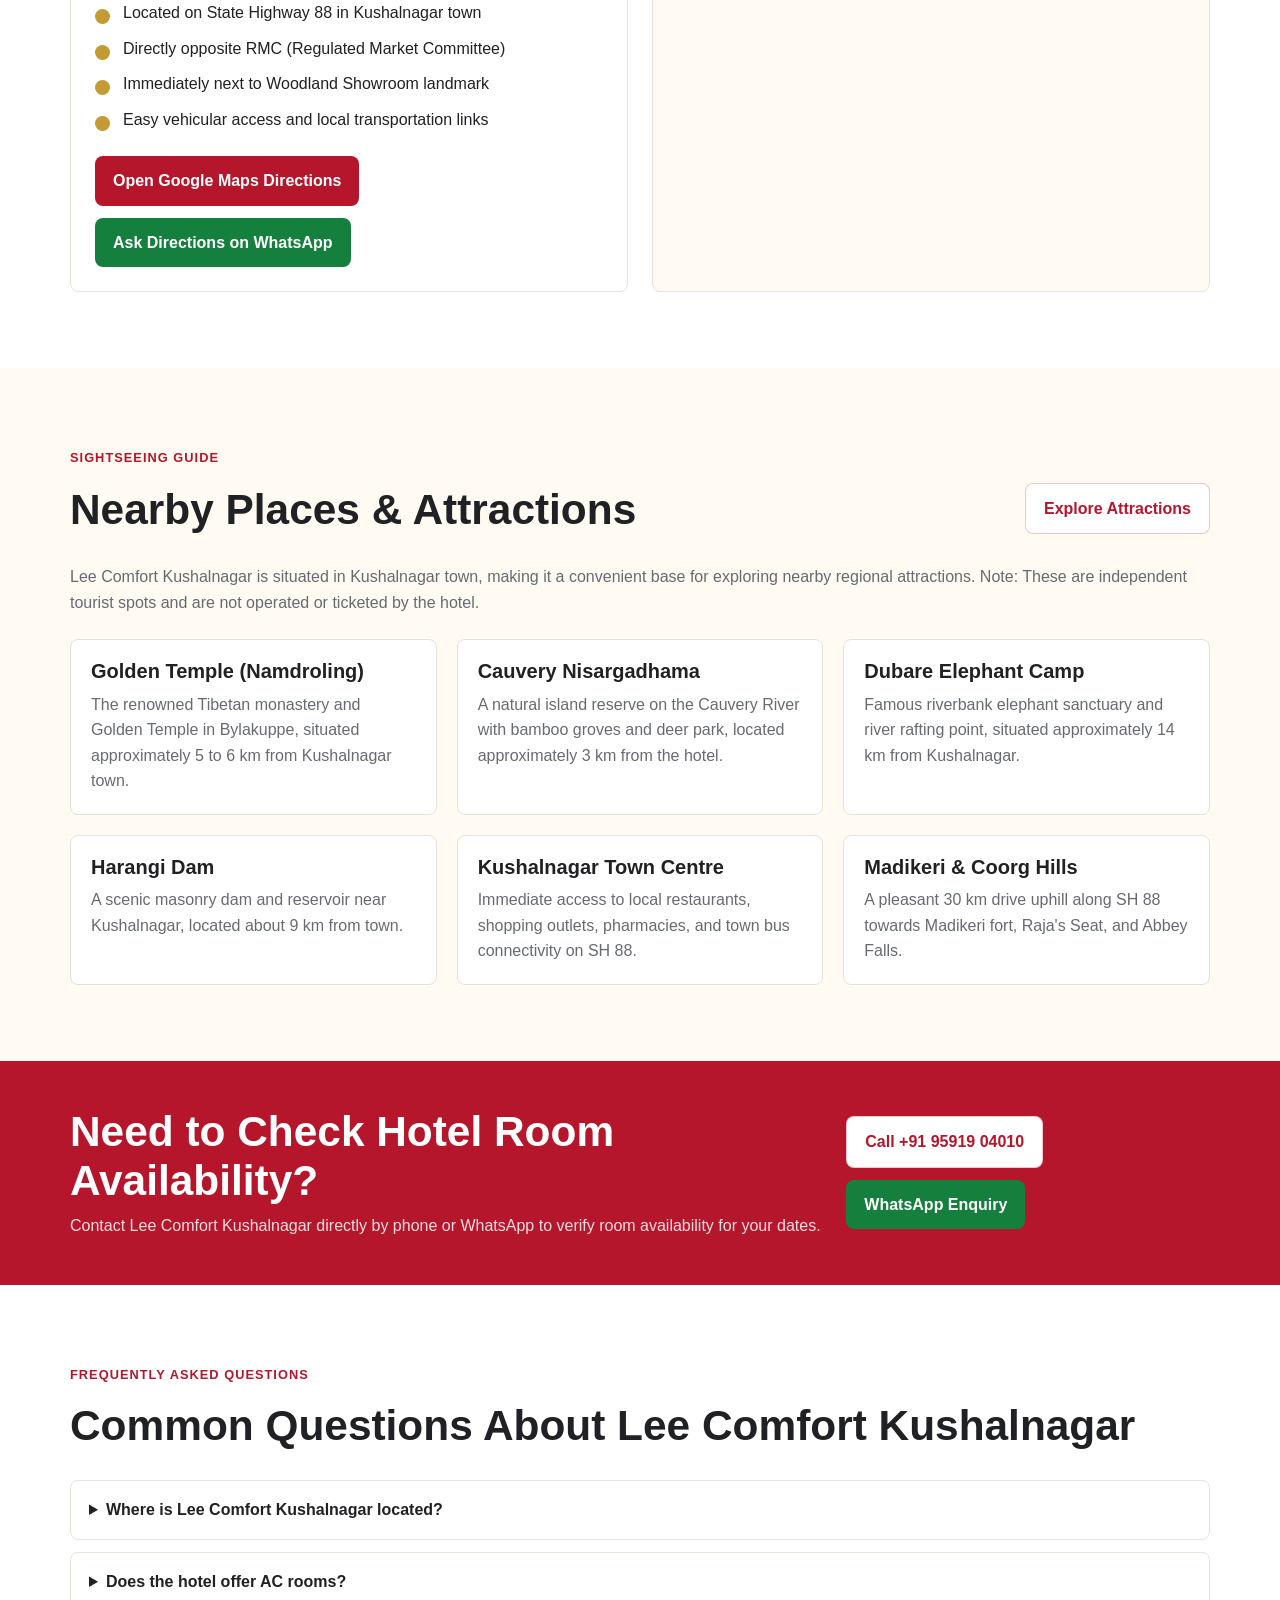
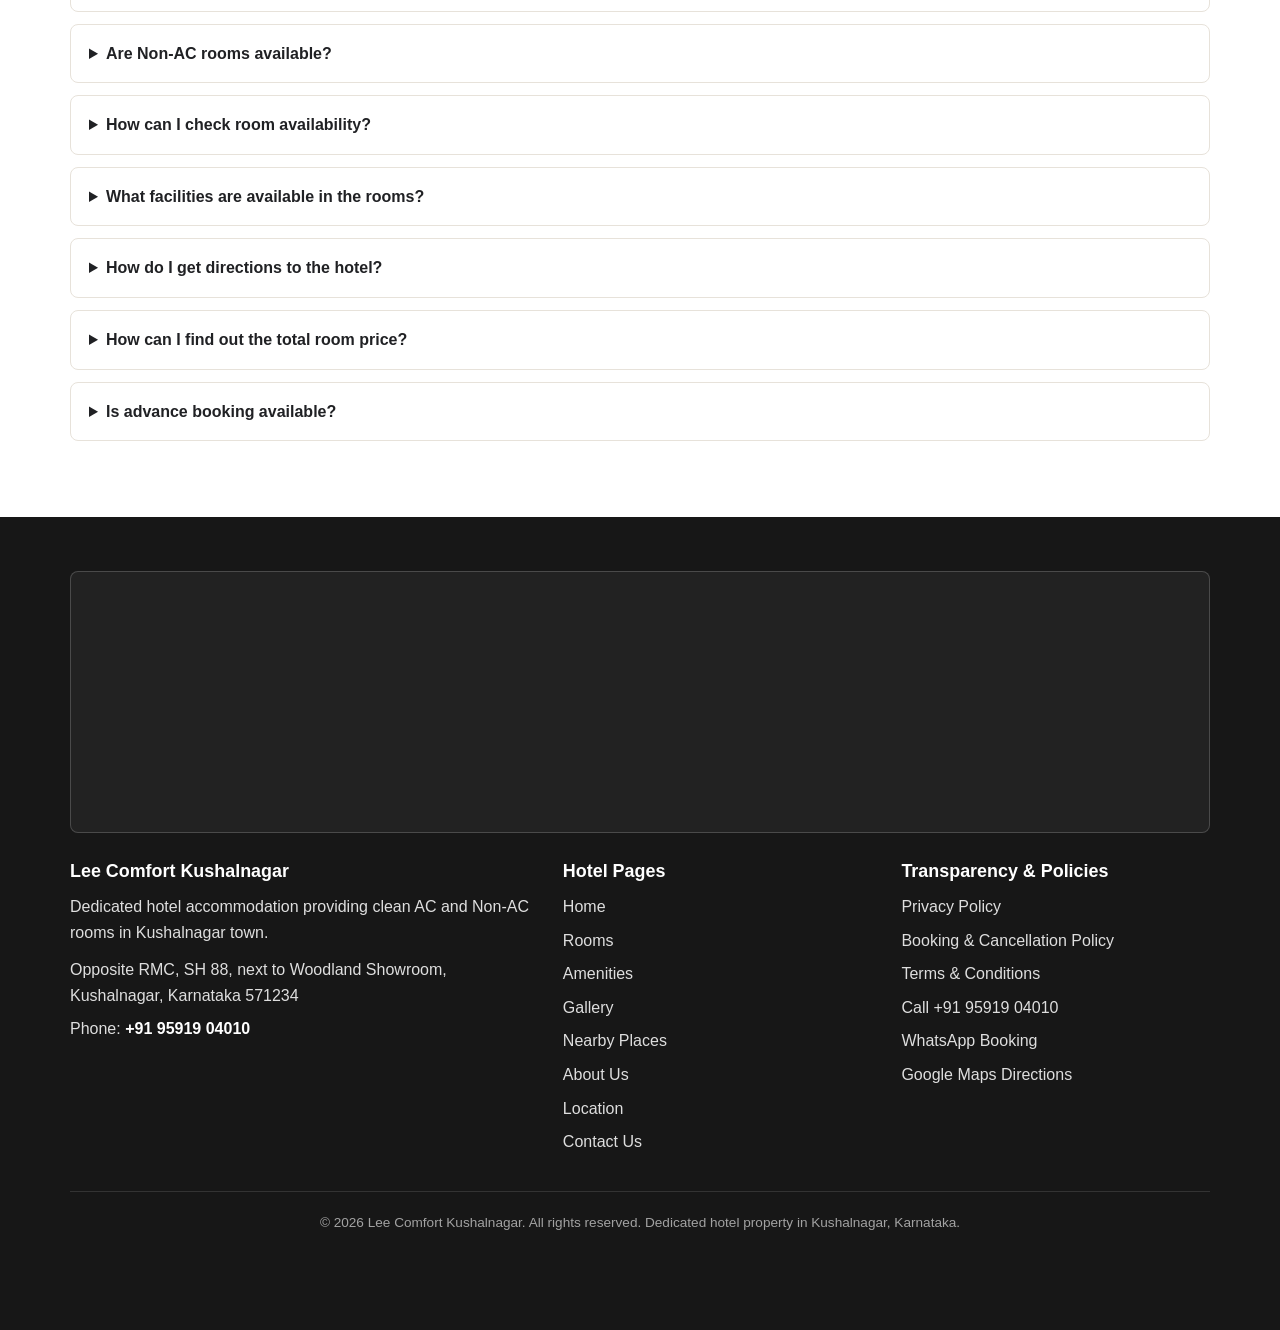
==== commit 0ed0b57f: "Complete website correction and Google Ads compliance remediation for Lee Comfort Kushalnagar hotel" ====
--- a/index.html
+++ b/index.html
@@ -3,16 +3,28 @@
 <head>
   <meta charset="utf-8">
   <meta name="viewport" content="width=device-width, initial-scale=1">
-  <title>Hotels & Homestays in Kushalnagar, Coorg | Lee Comfort</title>
-  <meta name="description" content="Book hotel rooms and Coorg homestays in Kushalnagar for couples, families, and groups. Call or WhatsApp Lee Comfort for availability, rooms, dormitory stays, pool and activities.">
-  <link rel="canonical" href="https://leecomfortkushalnagar.github.io/">
+  <title>Lee Comfort Kushalnagar | AC & Non-AC Hotel Rooms</title>
+  <meta name="description" content="Explore AC and Non-AC hotel rooms at Lee Comfort Kushalnagar, opposite RMC on SH 88. Contact the hotel directly to check room availability.">
+  <link rel="canonical" href="https://leecomfortkushalnagar.com/">
   <link rel="stylesheet" href="assets/css/styles.css">
+
+  <!-- Open Graph Metadata -->
+  <meta property="og:type" content="website">
+  <meta property="og:title" content="Lee Comfort Kushalnagar | AC & Non-AC Hotel Rooms">
+  <meta property="og:description" content="Explore AC and Non-AC hotel rooms at Lee Comfort Kushalnagar, opposite RMC on SH 88. Contact the hotel directly to check room availability.">
+  <meta property="og:url" content="https://leecomfortkushalnagar.com/">
+  <meta property="og:image" content="https://leecomfortkushalnagar.com/assets/images/hotel-front.webp">
+
+  <!-- Structured Data: Schema.org Hotel -->
   <script type="application/ld+json">
   {
     "@context": "https://schema.org",
     "@type": "Hotel",
     "name": "Lee Comfort Kushalnagar",
+    "url": "https://leecomfortkushalnagar.com/",
+    "image": "https://leecomfortkushalnagar.com/assets/images/hotel-front.webp",
     "telephone": "+919591904010",
+    "priceRange": "$$",
     "address": {
       "@type": "PostalAddress",
       "streetAddress": "Opposite RMC, SH 88, next to Woodland Showroom",
@@ -22,41 +34,51 @@
       "addressCountry": "IN"
     },
     "amenityFeature": [
-      {"@type": "LocationFeatureSpecification", "name": "AC rooms", "value": true},
-      {"@type": "LocationFeatureSpecification", "name": "Hot water", "value": true},
-      {"@type": "LocationFeatureSpecification", "name": "WiFi", "value": true}
+      {"@type": "LocationFeatureSpecification", "name": "AC Rooms", "value": true},
+      {"@type": "LocationFeatureSpecification", "name": "Non-AC Rooms", "value": true},
+      {"@type": "LocationFeatureSpecification", "name": "Hot Water", "value": true},
+      {"@type": "LocationFeatureSpecification", "name": "WiFi", "value": true},
+      {"@type": "LocationFeatureSpecification", "name": "Attached Bathroom", "value": true},
+      {"@type": "LocationFeatureSpecification", "name": "Television in selected rooms", "value": true}
     ]
   }
   </script>
+
   <!-- Google tag (gtag.js) -->
-<script async src="https://www.googletagmanager.com/gtag/js?id=AW-18170845301"></script>
-<script>
-  window.dataLayer = window.dataLayer || [];
-  function gtag(){dataLayer.push(arguments);}
-  gtag('js', new Date());
-
-  gtag('config', 'AW-18170845301');
-</script>
+  <script async src="https://www.googletagmanager.com/gtag/js?id=AW-18170845301"></script>
+  <script>
+    window.dataLayer = window.dataLayer || [];
+    function gtag(){dataLayer.push(arguments);}
+    gtag('js', new Date());
+    gtag('config', 'AW-18170845301');
+  </script>
 </head>
 <body>
+  <!-- Section 1: Top information bar -->
   <div class="top-strip">
     <div class="container">
-      <span>Hotel rooms + Coorg homestays available in Kushalnagar</span>
-      <span>Call / WhatsApp for availability: +91 95919 04010</span>
+      <span>AC & Non-AC Hotel Rooms in Kushalnagar | Call or WhatsApp: +91 95919 04010</span>
+      <span>Opposite RMC, SH 88, Kushalnagar, Karnataka 571234</span>
     </div>
   </div>
+
+  <!-- Section 2: Header -->
   <header class="header">
     <nav class="container nav" aria-label="Main navigation">
       <a class="brand" href="index.html" aria-label="Lee Comfort Kushalnagar home">
-        <!-- <span class="brand-mark">LC</span> -->
-        <span><strong>Lee Comfort Kushalnagar</strong><span>Kushalnagar, Coorg</span></span>
+        <span><strong>Lee Comfort Kushalnagar</strong><span>Hotel in Kushalnagar</span></span>
       </a>
-      <button class="menu-toggle" type="button" aria-label="Open menu" aria-expanded="false"><svg class="menu-icon" aria-hidden="true" viewBox="0 0 24 24"><path d="M4 7h16M4 12h16M4 17h16"/></svg><svg class="close-icon" aria-hidden="true" viewBox="0 0 24 24"><path d="M6 6l12 12M18 6L6 18"/></svg></button>
+      <button class="menu-toggle" type="button" aria-label="Open menu" aria-expanded="false">
+        <svg class="menu-icon" aria-hidden="true" viewBox="0 0 24 24"><path d="M4 7h16M4 12h16M4 17h16"/></svg>
+        <svg class="close-icon" aria-hidden="true" viewBox="0 0 24 24"><path d="M6 6l12 12M18 6L6 18"/></svg>
+      </button>
       <div class="menu">
+        <a href="index.html">Home</a>
         <a href="rooms.html">Rooms</a>
         <a href="amenities.html">Amenities</a>
         <a href="gallery.html">Gallery</a>
         <a href="nearby-places.html">Nearby Places</a>
+        <a href="about.html">About</a>
         <a href="location.html">Location</a>
         <a href="contact.html">Contact</a>
       </div>
@@ -67,279 +89,405 @@
   </header>
 
   <main>
+    <!-- Section 3: Hero -->
     <section class="hero">
-      <img class="hero-bg" src="assets/images/coorg-homestay/swimming-pool-wide.jpeg" alt="Coorg homestay and hotel stay with swimming pool in Kushalnagar">
+      <img class="hero-bg" src="assets/images/building-front.webp" alt="Lee Comfort Kushalnagar hotel building exterior located opposite RMC on SH 88">
       <div class="container">
         <div class="hero-copy">
-          <span class="eyebrow">Hotel rooms and Coorg homestays</span>
-          <h1>Book your stay in Kushalnagar, Coorg</h1>
-          <p>Choose clean hotel rooms or homestay-style stays for couples, families, and groups, with easy access to Coorg sightseeing routes, pool, activities, dormitory rooms, and direct WhatsApp booking.</p>
-          <div class="hero-badges" aria-label="Popular booking options">
-            <span>Hotel rooms</span>
-            <span>Family stays</span>
-            <span>Group stays</span>
-            <span>Homestay with pool</span>
+          <span class="eyebrow">Hotel Accommodation in Kushalnagar</span>
+          <h1>Comfortable AC & Non-AC Hotel Rooms in Kushalnagar</h1>
+          <p>Stay at Lee Comfort Kushalnagar, conveniently located opposite RMC on SH 88, next to Woodland Showroom. Explore our AC and Non-AC room options and contact the hotel directly to check availability for your travel dates.</p>
+          <div class="hero-badges" aria-label="Accommodation options">
+            <span>AC Hotel Rooms</span>
+            <span>Non-AC Rooms</span>
+            <span>SH 88 Town Location</span>
+            <span>Direct Hotel Booking</span>
           </div>
           <div class="hero-actions">
-            <a class="btn" href="tel:+919591904010">Call Now to Book</a>
-            <a class="btn secondary" href="#" data-whatsapp data-message="Hi Lee Comfort Kushalnagar, I saw your hotel rooms and Coorg homestays online. Please share availability, photos, and price for my dates.">Check Price on WhatsApp</a>
+            <a class="btn" href="tel:+919591904010">Call for Room Booking</a>
+            <a class="btn secondary" href="#" data-whatsapp data-message="Hello Lee Comfort Kushalnagar, I would like to check availability and rates for hotel rooms for my dates.">Check Availability on WhatsApp</a>
             <a class="btn light" href="https://www.google.com/maps/search/?api=1&query=Lee%20Comfort%20Kushalnagar%20opposite%20RMC%20SH%2088%20Kushalnagar" target="_blank" rel="noopener">Get Directions</a>
           </div>
           <div class="hero-points">
-            <div class="point"><strong>Hotel + Homestay</strong><span>More stay choices</span></div>
-            <div class="point"><strong>Families & Groups</strong><span>Rooms and dormitory</span></div>
-            <div class="point"><strong>Pool & Activities</strong><span>For Coorg trips</span></div>
-            <div class="point"><strong>Direct Booking</strong><span>Call or WhatsApp</span></div>
-          </div>
-        </div>
-        <aside class="booking-card" aria-label="Short booking form">
-          <span class="booking-label">Fastest booking option</span>
-          <h2>Check rooms and homestay availability</h2>
-          <p>Send your dates on WhatsApp. We can share suitable options for hotel rooms, family rooms, homestays, and group stays.</p>
+            <div class="point"><strong>AC & Non-AC</strong><span>Room choices</span></div>
+            <div class="point"><strong>Town Location</strong><span>Opposite RMC on SH 88</span></div>
+            <div class="point"><strong>Essential Comfort</strong><span>Hot water & WiFi</span></div>
+            <div class="point"><strong>Direct Contact</strong><span>Call or WhatsApp</span></div>
+          </div>
+        </div>
+
+        <!-- Section 10: Direct Room Booking Form Card in Hero -->
+        <aside class="booking-card" aria-label="Room availability enquiry form">
+          <span class="booking-label">Direct Hotel Enquiry</span>
+          <h2>Check Room Availability at Lee Comfort Kushalnagar</h2>
+          <p>Send your stay dates to check room availability directly with hotel management. Submitting this form opens WhatsApp with your prefilled details.</p>
           <div class="booking-direct">
             <a class="btn full" href="tel:+919591904010">Call +91 95919 04010</a>
-            <a class="btn secondary full" href="#" data-whatsapp data-message="Hi Lee Comfort Kushalnagar, I want to book a hotel room or homestay in Coorg. Please share available options and price.">WhatsApp for Best Option</a>
-          </div>
-          <form class="booking-form">
+          </div>
+          <form class="booking-form" novalidate>
             <div class="form-grid">
               <div class="field full">
-                <label for="home-name">Name</label>
-                <input id="home-name" name="name" autocomplete="name" placeholder="Your name">
+                <label for="home-name">Guest Name <span style="color: var(--red)">*</span></label>
+                <input id="home-name" name="name" autocomplete="name" placeholder="Your full name" required>
               </div>
               <div class="field">
-                <label for="home-checkin">Check-in</label>
-                <input id="home-checkin" class="date-format" name="checkin" type="text" inputmode="numeric" autocomplete="off" placeholder="dd-mm-YYYY" maxlength="10" pattern="[0-9]{2}-[0-9]{2}-[0-9]{4}">
+                <label for="home-checkin">Check-in Date <span style="color: var(--red)">*</span></label>
+                <input id="home-checkin" class="date-format" name="checkin" type="text" inputmode="numeric" autocomplete="off" placeholder="DD-MM-YYYY" maxlength="10" required>
               </div>
               <div class="field">
-                <label for="home-checkout">Check-out</label>
-                <input id="home-checkout" class="date-format" name="checkout" type="text" inputmode="numeric" autocomplete="off" placeholder="dd-mm-YYYY" maxlength="10" pattern="[0-9]{2}-[0-9]{2}-[0-9]{4}">
+                <label for="home-checkout">Check-out Date <span style="color: var(--red)">*</span></label>
+                <input id="home-checkout" class="date-format" name="checkout" type="text" inputmode="numeric" autocomplete="off" placeholder="DD-MM-YYYY" maxlength="10" required>
               </div>
               <div class="field">
-                <label for="home-guests">Guests</label>
-                <select id="home-guests" name="guests">
-                  <option value="">Select</option>
-                  <option>1 guest</option>
-                  <option>2 guests</option>
-                  <option>3 guests</option>
-                  <option>4 guests</option>
-                  <option>5+ guests</option>
+                <label for="home-guests">Number of Guests <span style="color: var(--red)">*</span></label>
+                <select id="home-guests" name="guests" required>
+                  <option value="">Select guests</option>
+                  <option value="1 guest">1 guest</option>
+                  <option value="2 guests">2 guests</option>
+                  <option value="3 guests">3 guests</option>
+                  <option value="4 guests">4 guests</option>
+                  <option value="5+ guests">5+ guests</option>
                 </select>
               </div>
               <div class="field">
-                <label for="home-room">Stay type</label>
+                <label for="home-room">Room Preference</label>
                 <select id="home-room" name="room">
-                  <option value="">Any stay type</option>
-                  <option>Hotel Room</option>
-                  <option>AC Room</option>
-                  <option>Non-AC Room</option>
-                  <option>Family Room</option>
-                  <option>Coorg Homestay</option>
-                  <option>Dormitory / Group Stay</option>
+                  <option value="No Preference">No Preference</option>
+                  <option value="AC Deluxe Room">AC Deluxe Room</option>
+                  <option value="Standard Non-AC Room">Standard Non-AC Room</option>
                 </select>
               </div>
-              <button class="btn secondary full" type="submit">Get Availability on WhatsApp</button>
+              <div class="field full">
+                <label for="home-note">Special Request (Optional)</label>
+                <input id="home-note" name="note" placeholder="E.g., early arrival, ground floor">
+              </div>
+              <button class="btn secondary full" type="submit">Check Availability on WhatsApp</button>
             </div>
           </form>
           <ul class="booking-reasons">
-            <li>No long form or app download</li>
-            <li>Confirm exact stay type before paying</li>
-            <li>Good for Coorg sightseeing, family trips, and groups</li>
+            <li>Direct contact with hotel management</li>
+            <li>No booking fees or card details requested on this site</li>
+            <li>Hotel confirms total rate and booking terms in writing</li>
           </ul>
         </aside>
       </div>
     </section>
 
-    <section class="section">
-      <div class="container">
-        <div class="section-head">
-          <div>
-            <span class="eyebrow" style="color: var(--red)">Rooms</span>
-            <h2>Hotel rooms and homestays for every Coorg trip</h2>
-          </div>
-          <p>Choose a practical hotel room in Kushalnagar town or ask for homestay-style options with pool, activities, dormitory rooms, and group-friendly stays.</p>
-        </div>
-        <div class="grid-3">
-          <article class="card room-card">
-            <img src="assets/images/deluxe-room-large.webp" alt="AC deluxe room with double bed at Lee Comfort Kushalnagar">
-            <div class="card-body">
-              <h3>Hotel Rooms</h3>
-              <p>Comfortable AC and Non-AC room options with TV, WiFi, hot water, and attached bathroom.</p>
-              <ul class="tag-list"><li>AC / Non-AC</li><li>WiFi</li><li>Hot Water</li></ul>
-            </div>
-          </article>
-          <article class="card room-card">
-            <img src="assets/images/standard-ac-room-wide.webp" alt="Standard room with bed and TV in Kushalnagar">
-            <div class="card-body">
-              <h3>Family & Couple Stays</h3>
-              <p>Neat, convenient options for couples, families, short breaks, and Coorg sightseeing plans.</p>
-              <ul class="tag-list"><li>Couples</li><li>Families</li><li>Attached Bath</li></ul>
-            </div>
-          </article>
-          <article class="card room-card">
-            <img src="assets/images/attached-bathroom.webp" alt="Clean bathroom at Lee Comfort Kushalnagar">
-            <div class="card-body">
-              <h3>Homestay & Group Options</h3>
-              <p>Ask for Coorg homestay, dormitory, pool, and activity options for family or group trips.</p>
-              <ul class="tag-list"><li>Homestay</li><li>Dormitory</li><li>Activities</li></ul>
-            </div>
-          </article>
-        </div>
-      </div>
-    </section>
-
-    <section class="section soft">
-      <div class="container">
-        <div class="section-head">
-          <div>
-            <span class="eyebrow" style="color: var(--red)">Facilities</span>
-            <h2>Standard facilities for a comfortable stay</h2>
-          </div>
-          <a class="btn light" href="amenities.html">View Amenities</a>
-        </div>
-        <div class="amenity-grid">
-          <div class="amenity"><b>AC Rooms</b><span>Air-conditioned room options for warm days.</span></div>
-          <div class="amenity"><b>Hot Water</b><span>Hot water availability for guest comfort.</span></div>
-          <div class="amenity"><b>WiFi</b><span>Internet access for browsing and work.</span></div>
-          <div class="amenity"><b>TV</b><span>In-room television in selected rooms.</span></div>
-          <div class="amenity"><b>10 Rooms</b><span>Compact hotel with standard room choices.</span></div>
-          <div class="amenity"><b>Town Location</b><span>Located on SH 88 in Kushalnagar.</span></div>
-          <div class="amenity"><b>Attached Bath</b><span>Private bathroom with essential fittings.</span></div>
-          <div class="amenity"><b>Direct Booking</b><span>Call or WhatsApp to check availability.</span></div>
-        </div>
-      </div>
-    </section>
-
- 
-  
-  
-
+    <!-- Section 4: Hotel Overview -->
     <section class="section">
       <div class="container split">
         <div>
-          <span class="eyebrow" style="color: var(--red)">Location</span>
-          <h2>Stay near RMC and Woodland Showroom in Kushalnagar</h2>
-          <p style="margin-top: 14px; color: var(--muted)">The hotel is located opposite RMC on SH 88, next to Woodland Showroom, making it easy to reach local shops, restaurants, transport points, and Coorg sightseeing routes.</p>
+          <span class="eyebrow" style="color: var(--red)">Hotel Overview</span>
+          <h2>Welcome to Lee Comfort Kushalnagar</h2>
+          <p style="margin-top: 14px; color: var(--muted); font-size: 1.05rem; line-height: 1.7">
+            Lee Comfort Kushalnagar is a dedicated hotel located in the town of Kushalnagar, Karnataka, situated conveniently on State Highway 88 (SH 88), opposite RMC and right next to Woodland Showroom.
+          </p>
+          <p style="margin-top: 12px; color: var(--muted); font-size: 1rem; line-height: 1.7">
+            We provide practical, neat, and comfortable accommodation in two main categories: AC Deluxe Rooms and Standard Non-AC Rooms. Our location makes it easy for guests to access local restaurants, shops, public transit, and well-known regional tourist destinations across Coorg.
+          </p>
           <ul class="check-list">
-            <li>Convenient town location in Kushalnagar</li>
-            <li>Good base for Nisargadhama and Golden Temple visits</li>
-            <li>Easy road access for Coorg and Madikeri travel</li>
+            <li>Dedicated hotel accommodation in Kushalnagar town</li>
+            <li>Air-conditioned and non-air-conditioned room categories</li>
+            <li>Essential in-room amenities including attached bathrooms and hot water</li>
+            <li>Direct, transparent booking enquiry via phone and WhatsApp</li>
+            <li>Close proximity to shopping, dining, and local bus connections</li>
           </ul>
-          <div class="hero-actions">
-            <a class="btn" href="location.html">View Location</a>
-            <a class="btn secondary" href="#" data-whatsapp>Ask for Directions</a>
-          </div>
-        </div>
-        <img src="assets/images/building-front.webp" alt="Lee Comfort Kushalnagar building front near Woodland Showroom">
-      </div>
-    </section>
-
-    <section class="section soft coorg-gallery" id="coorg-homestay">
+          <div class="hero-actions" style="margin-top: 24px">
+            <a class="btn" href="about.html">About the Hotel</a>
+            <a class="btn light" href="rooms.html">Explore Rooms</a>
+          </div>
+        </div>
+        <div>
+          <img src="assets/images/hotel-front.webp" alt="Front view of Lee Comfort Kushalnagar hotel building" style="border-radius: var(--radius); box-shadow: var(--shadow); width: 100%; height: auto;">
+        </div>
+      </div>
+    </section>
+
+    <!-- Section 5: Room Categories -->
+    <section class="section soft" id="rooms">
       <div class="container">
         <div class="section-head">
           <div>
-            <span class="eyebrow" style="color: var(--red)">Gallery</span>
-            <h2>Coorg Homestay</h2>
-          </div>
-          <p>Explore comfortable rooms, tropical outdoor spaces, a swimming pool, group activities, and relaxed homestay-style experiences in Coorg.</p>
-        </div>
-        <div class="coorg-details" aria-label="Coorg Homestay details">
-          <span>Swimming pool</span>
-          <span>Activities</span>
-          <span>Indoor activities</span>
-          <span>Outdoor activities</span>
-          <span>Camp fire with music</span>
-          <span>Dormitory rooms</span>
-          <span>River bath</span>
-        </div>
-        <div class="coorg-gallery-grid">
-          <figure class="wide">
-            <img src="assets/images/coorg-homestay/swimming-pool-wide.jpeg" alt="Swimming pool at Coorg Homestay surrounded by palms">
-            <figcaption>Swimming pool</figcaption>
-          </figure>
-          <figure>
-            <img src="assets/images/coorg-homestay/homestay-building.jpeg" alt="Coorg Homestay building among tropical greenery">
-            <figcaption>Homestay exterior</figcaption>
-          </figure>
-          <figure>
-            <img src="assets/images/coorg-homestay/garden-cottages.jpeg" alt="Garden cottages at Coorg Homestay">
-            <figcaption>Garden cottages</figcaption>
-          </figure>
-          <figure>
-            <img src="assets/images/coorg-homestay/cottages-walkway.jpeg" alt="Cottage walkway in Coorg Homestay">
-            <figcaption>Outdoor stay areas</figcaption>
-          </figure>
-          <figure>
-            <img src="assets/images/coorg-homestay/room-double.jpeg" alt="Double bed room at Coorg Homestay">
-            <figcaption>Private rooms</figcaption>
-          </figure>
-          <figure>
-            <img src="assets/images/coorg-homestay/family-room.jpeg" alt="Family room with wooden ceiling and seating">
-            <figcaption>Family rooms</figcaption>
-          </figure>
-          <figure class="tall">
-            <img src="assets/images/coorg-homestay/dormitory-room.jpeg" alt="Dormitory room with multiple beds">
-            <figcaption>Dormitory rooms</figcaption>
-          </figure>
-          <figure>
-            <img src="assets/images/coorg-homestay/indoor-activities.jpeg" alt="Indoor activity equipment including badminton rackets and ball">
-            <figcaption>Indoor activities</figcaption>
-          </figure>
-          <figure>
-            <img src="assets/images/coorg-homestay/outdoor-activity-bridge.jpeg" alt="Outdoor rope bridge activity among trees">
-            <figcaption>Outdoor activities</figcaption>
-          </figure>
-          <figure>
-            <img src="assets/images/coorg-homestay/outdoor-activity-rope.jpeg" alt="Rope adventure activity at Coorg Homestay">
-            <figcaption>Adventure activities</figcaption>
-          </figure>
-          <figure>
-            <img src="assets/images/coorg-homestay/dining-hall.jpeg" alt="Dining hall set up for group meals and events">
-            <figcaption>Dining hall</figcaption>
-          </figure>
-          <figure>
-            <img src="assets/images/coorg-homestay/exterior-sky.jpeg" alt="Coorg Homestay cottages under blue sky">
-            <figcaption>Coorg views</figcaption>
-          </figure>
-          <figure>
-            <img src="assets/images/coorg-homestay/swimming-pool-square.jpeg" alt="Swimming pool fountain at Coorg Homestay">
-            <figcaption>Pool area</figcaption>
-          </figure>
-        </div>
-      </div>
-    </section>
-
+            <span class="eyebrow" style="color: var(--red)">Accommodations</span>
+            <h2>Hotel Room Categories</h2>
+          </div>
+          <p>Lee Comfort Kushalnagar offers two verified room categories tailored for travelers seeking a clean, convenient stay in town.</p>
+        </div>
+        <div class="grid-2">
+          <article class="card room-card">
+            <img src="assets/images/deluxe-room-large.webp" alt="AC Deluxe Room with double bed at Lee Comfort Kushalnagar">
+            <div class="card-body">
+              <h3>AC Deluxe Room</h3>
+              <p>Comfortable air-conditioned hotel room designed for couples, families, and business visitors seeking a cool and relaxing stay.</p>
+              <ul class="tag-list">
+                <li>Air Conditioning</li>
+                <li>Double Bed</li>
+                <li>Attached Bathroom</li>
+                <li>Hot Water</li>
+                <li>WiFi</li>
+                <li>Television</li>
+              </ul>
+              <div class="hero-actions" style="margin-top: 20px">
+                <a class="btn secondary full" href="#" data-whatsapp data-message="Hello Lee Comfort Kushalnagar, I would like to check availability and total price for an AC Deluxe Room for my dates.">Check AC Room Availability</a>
+              </div>
+            </div>
+          </article>
+
+          <article class="card room-card">
+            <img src="assets/images/standard-ac-room-wide.webp" alt="Standard Non-AC Room at Lee Comfort Kushalnagar">
+            <div class="card-body">
+              <h3>Standard Non-AC Room</h3>
+              <p>A practical, budget-friendly room option for short visits, work trips, and travelers looking for clean and simple hotel accommodation.</p>
+              <ul class="tag-list">
+                <li>Ceiling Fan</li>
+                <li>Attached Bathroom</li>
+                <li>Hot Water</li>
+                <li>WiFi</li>
+                <li>Television</li>
+                <li>Town Location</li>
+              </ul>
+              <div class="hero-actions" style="margin-top: 20px">
+                <a class="btn secondary full" href="#" data-whatsapp data-message="Hello Lee Comfort Kushalnagar, I would like to check availability and total price for a Standard Non-AC Room for my dates.">Check Non-AC Room Availability</a>
+              </div>
+            </div>
+          </article>
+        </div>
+
+        <div class="notice-box" style="margin-top: 28px">
+          <strong>Room Pricing & Booking Policy:</strong>
+          Room rates depend on travel dates and availability. Contact the hotel directly for a written total price and applicable booking conditions before making any payment.
+        </div>
+      </div>
+    </section>
+
+    <!-- Section 6: Facilities -->
+    <section class="section">
+      <div class="container">
+        <div class="section-head">
+          <div>
+            <span class="eyebrow" style="color: var(--red)">Verified Facilities</span>
+            <h2>Hotel Facilities & Services</h2>
+          </div>
+          <a class="btn light" href="amenities.html">All Amenities</a>
+        </div>
+        <div class="amenity-grid">
+          <div class="amenity">
+            <b>AC Room Options</b>
+            <span>Air-conditioned rooms for comfortable year-round stays.</span>
+          </div>
+          <div class="amenity">
+            <b>Non-AC Room Options</b>
+            <span>Budget-friendly ventilated room options for short visits.</span>
+          </div>
+          <div class="amenity">
+            <b>Attached Bathroom</b>
+            <span>Private attached bathroom in every guest room.</span>
+          </div>
+          <div class="amenity">
+            <b>Hot Water</b>
+            <span>Hot water available for guest bathing comfort.</span>
+          </div>
+          <div class="amenity">
+            <b>WiFi Internet</b>
+            <span>Complimentary wireless internet access at the property.</span>
+          </div>
+          <div class="amenity">
+            <b>Television</b>
+            <span>In-room television for news and entertainment in selected rooms.</span>
+          </div>
+          <div class="amenity">
+            <b>Wardrobe & Storage</b>
+            <span>Clothes storage and hanging space in selected rooms.</span>
+          </div>
+          <div class="amenity">
+            <b>In-Room Seating</b>
+            <span>Chair and small table available in selected rooms.</span>
+          </div>
+          <div class="amenity">
+            <b>Drinking Water</b>
+            <span>Basic drinking water service provided for guests.</span>
+          </div>
+          <div class="amenity">
+            <b>Town Location</b>
+            <span>Directly on SH 88 with immediate access to town services.</span>
+          </div>
+          <div class="amenity">
+            <b>10 Guest Rooms</b>
+            <span>Compact standard hotel setting (subject to owner confirmation).</span>
+          </div>
+          <div class="amenity">
+            <b>Direct Contact</b>
+            <span>Call or message hotel staff directly for quick assistance.</span>
+          </div>
+        </div>
+      </div>
+    </section>
+
+    <!-- Section 7: Hotel Photo Gallery -->
+    <section class="section soft" id="gallery">
+      <div class="container">
+        <div class="section-head">
+          <div>
+            <span class="eyebrow" style="color: var(--red)">Property Photos</span>
+            <h2>Hotel Photo Gallery</h2>
+          </div>
+          <a class="btn light" href="gallery.html">View Full Gallery</a>
+        </div>
+        <p style="margin-bottom: 24px; color: var(--muted)">Every photograph below depicts the actual Lee Comfort Kushalnagar hotel property, guest rooms, and facilities.</p>
+        <div class="gallery-grid">
+          <img src="assets/images/hotel-front.webp" alt="Exterior facade and entrance of Lee Comfort Kushalnagar hotel">
+          <img src="assets/images/hotel-exterior-sign.webp" alt="Lee Comfort official hotel signage on SH 88">
+          <img class="tall" src="assets/images/room-with-tv.webp" alt="AC Deluxe room featuring double bed and wall-mounted television">
+          <img src="assets/images/deluxe-room-large.webp" alt="Spacious AC bedroom with clean linens at Lee Comfort Kushalnagar">
+          <img src="assets/images/ac-room-orange.webp" alt="Neatly made bed in air-conditioned room">
+          <img src="assets/images/attached-bathroom.webp" alt="Clean attached bathroom with shower and hot water fittings">
+          <img src="assets/images/hotel-corridor.webp" alt="Interior hallway and room entry corridor at Lee Comfort">
+          <img src="assets/images/room-table-tv.webp" alt="Room furniture with seating chair, table, and television">
+        </div>
+      </div>
+    </section>
+
+    <!-- Section 8: Location -->
+    <section class="section" id="location">
+      <div class="container grid-2">
+        <div class="contact-box">
+          <span class="eyebrow" style="color: var(--red)">Location & Directions</span>
+          <h2>Conveniently Located in Kushalnagar</h2>
+          <p style="margin-top: 14px; color: var(--muted); line-height: 1.65">
+            <strong>Address:</strong><br>
+            Opposite RMC, SH 88, next to Woodland Showroom, Kushalnagar, Karnataka 571234
+          </p>
+          <ul class="check-list" style="margin-top: 16px">
+            <li>Located on State Highway 88 in Kushalnagar town</li>
+            <li>Directly opposite RMC (Regulated Market Committee)</li>
+            <li>Immediately next to Woodland Showroom landmark</li>
+            <li>Easy vehicular access and local transportation links</li>
+          </ul>
+          <div class="hero-actions" style="margin-top: 24px">
+            <a class="btn" href="https://www.google.com/maps/search/?api=1&query=Lee%20Comfort%20Kushalnagar%20opposite%20RMC%20SH%2088%20Kushalnagar" target="_blank" rel="noopener">Open Google Maps Directions</a>
+            <a class="btn secondary" href="#" data-whatsapp data-message="Hello Lee Comfort Kushalnagar, please share directions to reach the hotel.">Ask Directions on WhatsApp</a>
+          </div>
+        </div>
+        <div class="map-wrap">
+          <iframe title="Map to Lee Comfort Kushalnagar on SH 88" loading="lazy" src="https://www.google.com/maps?q=Lee%20Comfort%20Kushalnagar%20opposite%20RMC%20SH%2088%20Kushalnagar&output=embed"></iframe>
+        </div>
+      </div>
+    </section>
+
+    <!-- Section 9: Nearby Places -->
+    <section class="section soft" id="nearby">
+      <div class="container">
+        <div class="section-head">
+          <div>
+            <span class="eyebrow" style="color: var(--red)">Sightseeing Guide</span>
+            <h2>Nearby Places & Attractions</h2>
+          </div>
+          <a class="btn light" href="nearby-places.html">Explore Attractions</a>
+        </div>
+        <p style="margin-bottom: 24px; color: var(--muted)">Lee Comfort Kushalnagar is situated in Kushalnagar town, making it a convenient base for exploring nearby regional attractions. Note: These are independent tourist spots and are not operated or ticketed by the hotel.</p>
+        <div class="grid-3">
+          <article class="card">
+            <div class="card-body">
+              <h3>Golden Temple (Namdroling)</h3>
+              <p>The renowned Tibetan monastery and Golden Temple in Bylakuppe, situated approximately 5 to 6 km from Kushalnagar town.</p>
+            </div>
+          </article>
+          <article class="card">
+            <div class="card-body">
+              <h3>Cauvery Nisargadhama</h3>
+              <p>A natural island reserve on the Cauvery River with bamboo groves and deer park, located approximately 3 km from the hotel.</p>
+            </div>
+          </article>
+          <article class="card">
+            <div class="card-body">
+              <h3>Dubare Elephant Camp</h3>
+              <p>Famous riverbank elephant sanctuary and river rafting point, situated approximately 14 km from Kushalnagar.</p>
+            </div>
+          </article>
+          <article class="card">
+            <div class="card-body">
+              <h3>Harangi Dam</h3>
+              <p>A scenic masonry dam and reservoir near Kushalnagar, located about 9 km from town.</p>
+            </div>
+          </article>
+          <article class="card">
+            <div class="card-body">
+              <h3>Kushalnagar Town Centre</h3>
+              <p>Immediate access to local restaurants, shopping outlets, pharmacies, and town bus connectivity on SH 88.</p>
+            </div>
+          </article>
+          <article class="card">
+            <div class="card-body">
+              <h3>Madikeri & Coorg Hills</h3>
+              <p>A pleasant 30 km drive uphill along SH 88 towards Madikeri fort, Raja's Seat, and Abbey Falls.</p>
+            </div>
+          </article>
+        </div>
+      </div>
+    </section>
+
+    <!-- Call to Action Band -->
     <section class="cta-band">
       <div class="container">
         <div>
-          <h2>Need a hotel room or homestay in Coorg?</h2>
-          <p>Call or WhatsApp Lee Comfort Kushalnagar to check the best available option for your dates.</p>
+          <h2>Need to Check Hotel Room Availability?</h2>
+          <p>Contact Lee Comfort Kushalnagar directly by phone or WhatsApp to verify room availability for your dates.</p>
         </div>
         <div class="hero-actions" style="margin-top: 0">
           <a class="btn light" href="tel:+919591904010">Call +91 95919 04010</a>
-          <a class="btn secondary" href="#" data-whatsapp>WhatsApp Booking</a>
-        </div>
-      </div>
-    </section>
-
+          <a class="btn secondary" href="#" data-whatsapp data-message="Hello Lee Comfort Kushalnagar, I would like to check room availability for my dates.">WhatsApp Enquiry</a>
+        </div>
+      </div>
+    </section>
+
+    <!-- Section 11: FAQ -->
     <section class="section">
       <div class="container">
         <div class="section-head">
           <div>
-            <span class="eyebrow" style="color: var(--red)">FAQ</span>
-            <h2>Common questions</h2>
+            <span class="eyebrow" style="color: var(--red)">Frequently Asked Questions</span>
+            <h2>Common Questions About Lee Comfort Kushalnagar</h2>
           </div>
         </div>
         <div class="faq">
-          <details><summary>Do you have hotel rooms and homestays?</summary><p>Yes, guests can enquire for hotel rooms in Kushalnagar and Coorg homestay-style options for families, couples, and groups. Please call or WhatsApp to confirm availability for your dates.</p></details>
-          <details><summary>Do you have AC rooms?</summary><p>Yes, Lee Comfort Kushalnagar has AC room options. Please call or WhatsApp to confirm availability for your dates.</p></details>
-          <details><summary>Is hot water available?</summary><p>Yes, hot water is available for guests.</p></details>
-          <details><summary>How can I book a room?</summary><p>You can call or WhatsApp +91 95919 04010 with your check-in date, check-out date, guest count, and room preference.</p></details>
-          <details><summary>Where is the hotel located?</summary><p>Lee Comfort is opposite RMC, SH 88, next to Woodland Showroom, Kushalnagar, Karnataka 571234.</p></details>
+          <details>
+            <summary>Where is Lee Comfort Kushalnagar located?</summary>
+            <p>Lee Comfort Kushalnagar is located opposite RMC on State Highway 88 (SH 88), right next to Woodland Showroom, in Kushalnagar, Karnataka 571234. It is in the main town area with convenient road access.</p>
+          </details>
+          <details>
+            <summary>Does the hotel offer AC rooms?</summary>
+            <p>Yes. Lee Comfort provides AC Deluxe Rooms equipped with air conditioning, television, attached bathroom, and hot water facilities.</p>
+          </details>
+          <details>
+            <summary>Are Non-AC rooms available?</summary>
+            <p>Yes. We have Standard Non-AC Rooms suited for budget travelers, work trips, and short stays with ceiling fan, attached bathroom, and hot water.</p>
+          </details>
+          <details>
+            <summary>How can I check room availability?</summary>
+            <p>You can call the hotel directly at +91 95919 04010 or use our WhatsApp enquiry button with your check-in date, check-out date, guest count, and room preference.</p>
+          </details>
+          <details>
+            <summary>What facilities are available in the rooms?</summary>
+            <p>Rooms feature attached private bathrooms, hot water, comfortable beds, and complimentary WiFi. Televisions, wardrobes, and seating are available in selected rooms.</p>
+          </details>
+          <details>
+            <summary>How do I get directions to the hotel?</summary>
+            <p>The hotel is situated on the main SH 88 highway opposite RMC. You can click "Get Directions" on this website to view the verified location on Google Maps or request a location pin via WhatsApp.</p>
+          </details>
+          <details>
+            <summary>How can I find out the total room price?</summary>
+            <p>Room rates depend on your exact dates of travel and occupancy. Please contact the hotel directly via phone or WhatsApp to receive a clear written quote for the total room price including any applicable taxes.</p>
+          </details>
+          <details>
+            <summary>Is advance booking available?</summary>
+            <p>Yes, advance reservations can be requested by contacting hotel management directly. Advance confirmation requirements and payment details will be explained by hotel staff.</p>
+          </details>
         </div>
       </div>
     </section>
   </main>
 
+  <!-- Section 12: Footer -->
   <footer class="footer">
     <div class="container footer-layout">
       <div class="footer-map">
@@ -348,28 +496,52 @@
       <div class="footer-grid">
         <div>
           <h2>Lee Comfort Kushalnagar</h2>
-          <p>Budget-friendly AC and Non-AC rooms in Kushalnagar, Coorg.</p>
+          <p>Dedicated hotel accommodation providing clean AC and Non-AC rooms in Kushalnagar town.</p>
           <p style="margin-top: 12px">Opposite RMC, SH 88, next to Woodland Showroom, Kushalnagar, Karnataka 571234</p>
+          <p style="margin-top: 8px">Phone: <a href="tel:+919591904010" style="display: inline; color: var(--white); font-weight: 700">+91 95919 04010</a></p>
         </div>
         <div>
-          <h3>Pages</h3>
+          <h3>Hotel Pages</h3>
+          <a href="index.html">Home</a>
           <a href="rooms.html">Rooms</a>
           <a href="amenities.html">Amenities</a>
           <a href="gallery.html">Gallery</a>
           <a href="nearby-places.html">Nearby Places</a>
+          <a href="about.html">About Us</a>
+          <a href="location.html">Location</a>
+          <a href="contact.html">Contact Us</a>
         </div>
         <div>
-          <h3>Book Direct</h3>
+          <h3>Transparency & Policies</h3>
+          <a href="privacy-policy.html">Privacy Policy</a>
+          <a href="booking-policy.html">Booking & Cancellation Policy</a>
+          <a href="terms-and-conditions.html">Terms & Conditions</a>
           <a href="tel:+919591904010">Call +91 95919 04010</a>
           <a href="#" data-whatsapp>WhatsApp Booking</a>
-          <a href="https://www.google.com/maps/search/?api=1&query=Lee%20Comfort%20Kushalnagar%20opposite%20RMC%20SH%2088%20Kushalnagar" target="_blank" rel="noopener">Get Directions</a>
-        </div>
+          <a href="https://www.google.com/maps/search/?api=1&query=Lee%20Comfort%20Kushalnagar%20opposite%20RMC%20SH%2088%20Kushalnagar" target="_blank" rel="noopener">Google Maps Directions</a>
+        </div>
+      </div>
+      <div style="border-top: 1px solid rgba(255,255,255,0.12); padding-top: 20px; font-size: 0.85rem; color: rgba(255,255,255,0.6); text-align: center;">
+        &copy; 2026 Lee Comfort Kushalnagar. All rights reserved. Dedicated hotel property in Kushalnagar, Karnataka.
       </div>
     </div>
   </footer>
 
-  <a class="floating-whatsapp" href="#" data-whatsapp aria-label="WhatsApp booking"><svg class="whatsapp-icon" aria-hidden="true" viewBox="0 0 16 16"><path d="M13.6 2.32A7.66 7.66 0 0 0 8.16 0C3.9 0 .44 3.46.44 7.72c0 1.36.36 2.69 1.04 3.86L.38 15.6l4.11-1.08a7.72 7.72 0 0 0 3.67.94h.01c4.26 0 7.72-3.46 7.72-7.72a7.68 7.68 0 0 0-2.29-5.42zM8.16 14.16a6.4 6.4 0 0 1-3.26-.89l-.23-.14-2.44.64.65-2.38-.15-.24a6.43 6.43 0 1 1 5.43 3.01zm3.53-4.82c-.19-.1-1.14-.56-1.32-.63-.18-.06-.31-.1-.44.1-.13.19-.5.63-.62.76-.11.13-.23.14-.42.05-.19-.1-.82-.3-1.56-.96-.58-.51-.97-1.15-1.08-1.34-.11-.19-.01-.3.08-.39.09-.08.19-.23.29-.34.1-.11.13-.19.19-.32.06-.13.03-.24-.02-.34-.05-.1-.44-1.06-.6-1.45-.16-.38-.32-.33-.44-.34h-.38c-.13 0-.34.05-.52.24-.18.19-.68.66-.68 1.61s.7 1.87.79 2c.1.13 1.37 2.1 3.32 2.94.46.2.82.32 1.1.41.46.15.89.13 1.22.08.37-.06 1.14-.47 1.3-.92.16-.45.16-.84.11-.92-.05-.08-.18-.13-.38-.23z"/></svg></a>
-  <div class="sticky-contact"><a href="tel:+919591904010"><svg class="phone-icon" aria-hidden="true" viewBox="0 0 24 24"><path d="M22 16.92v3a2 2 0 0 1-2.18 2 19.79 19.79 0 0 1-8.63-3.07 19.5 19.5 0 0 1-6-6A19.79 19.79 0 0 1 2.12 4.18 2 2 0 0 1 4.11 2h3a2 2 0 0 1 2 1.72c.12.91.33 1.8.62 2.65a2 2 0 0 1-.45 2.11L8.09 9.67a16 16 0 0 0 6.24 6.24l1.19-1.19a2 2 0 0 1 2.11-.45c.85.29 1.74.5 2.65.62A2 2 0 0 1 22 16.92z"/></svg>Call Now</a><a href="#" data-whatsapp><svg class="whatsapp-icon" aria-hidden="true" viewBox="0 0 16 16"><path d="M13.6 2.32A7.66 7.66 0 0 0 8.16 0C3.9 0 .44 3.46.44 7.72c0 1.36.36 2.69 1.04 3.86L.38 15.6l4.11-1.08a7.72 7.72 0 0 0 3.67.94h.01c4.26 0 7.72-3.46 7.72-7.72a7.68 7.68 0 0 0-2.29-5.42zM8.16 14.16a6.4 6.4 0 0 1-3.26-.89l-.23-.14-2.44.64.65-2.38-.15-.24a6.43 6.43 0 1 1 5.43 3.01zm3.53-4.82c-.19-.1-1.14-.56-1.32-.63-.18-.06-.31-.1-.44.1-.13.19-.5.63-.62.76-.11.13-.23.14-.42.05-.19-.1-.82-.3-1.56-.96-.58-.51-.97-1.15-1.08-1.34-.11-.19-.01-.3.08-.39.09-.08.19-.23.29-.34.1-.11.13-.19.19-.32.06-.13.03-.24-.02-.34-.05-.1-.44-1.06-.6-1.45-.16-.38-.32-.33-.44-.34h-.38c-.13 0-.34.05-.52.24-.18.19-.68.66-.68 1.61s.7 1.87.79 2c.1.13 1.37 2.1 3.32 2.94.46.2.82.32 1.1.41.46.15.89.13 1.22.08.37-.06 1.14-.47 1.3-.92.16-.45.16-.84.11-.92-.05-.08-.18-.13-.38-.23z"/></svg>WhatsApp</a></div>
+  <!-- Floating WhatsApp & Mobile Sticky Buttons -->
+  <a class="floating-whatsapp" href="#" data-whatsapp aria-label="WhatsApp booking enquiry">
+    <svg class="whatsapp-icon" aria-hidden="true" viewBox="0 0 16 16"><path d="M13.6 2.32A7.66 7.66 0 0 0 8.16 0C3.9 0 .44 3.46.44 7.72c0 1.36.36 2.69 1.04 3.86L.38 15.6l4.11-1.08a7.72 7.72 0 0 0 3.67.94h.01c4.26 0 7.72-3.46 7.72-7.72a7.68 7.68 0 0 0-2.29-5.42zM8.16 14.16a6.4 6.4 0 0 1-3.26-.89l-.23-.14-2.44.64.65-2.38-.15-.24a6.43 6.43 0 1 1 5.43 3.01zm3.53-4.82c-.19-.1-1.14-.56-1.32-.63-.18-.06-.31-.1-.44.1-.13.19-.5.63-.62.76-.11.13-.23.14-.42.05-.19-.1-.82-.3-1.56-.96-.58-.51-.97-1.15-1.08-1.34-.11-.19-.01-.3.08-.39.09-.08.19-.23.29-.34.1-.11.13-.19.19-.32.06-.13.03-.24-.02-.34-.05-.1-.44-1.06-.6-1.45-.16-.38-.32-.33-.44-.34h-.38c-.13 0-.34.05-.52.24-.18.19-.68.66-.68 1.61s.7 1.87.79 2c.1.13 1.37 2.1 3.32 2.94.46.2.82.32 1.1.41.46.15.89.13 1.22.08.37-.06 1.14-.47 1.3-.92.16-.45.16-.84.11-.92-.05-.08-.18-.13-.38-.23z"/></svg>
+  </a>
+  <div class="sticky-contact">
+    <a href="tel:+919591904010">
+      <svg class="phone-icon" aria-hidden="true" viewBox="0 0 24 24"><path d="M22 16.92v3a2 2 0 0 1-2.18 2 19.79 19.79 0 0 1-8.63-3.07 19.5 19.5 0 0 1-6-6A19.79 19.79 0 0 1 2.12 4.18 2 2 0 0 1 4.11 2h3a2 2 0 0 1 2 1.72c.12.91.33 1.8.62 2.65a2 2 0 0 1-.45 2.11L8.09 9.67a16 16 0 0 0 6.24 6.24l1.19-1.19a2 2 0 0 1 2.11-.45c.85.29 1.74.5 2.65.62A2 2 0 0 1 22 16.92z"/></svg>
+      Call Now
+    </a>
+    <a href="#" data-whatsapp>
+      <svg class="whatsapp-icon" aria-hidden="true" viewBox="0 0 16 16"><path d="M13.6 2.32A7.66 7.66 0 0 0 8.16 0C3.9 0 .44 3.46.44 7.72c0 1.36.36 2.69 1.04 3.86L.38 15.6l4.11-1.08a7.72 7.72 0 0 0 3.67.94h.01c4.26 0 7.72-3.46 7.72-7.72a7.68 7.68 0 0 0-2.29-5.42zM8.16 14.16a6.4 6.4 0 0 1-3.26-.89l-.23-.14-2.44.64.65-2.38-.15-.24a6.43 6.43 0 1 1 5.43 3.01zm3.53-4.82c-.19-.1-1.14-.56-1.32-.63-.18-.06-.31-.1-.44.1-.13.19-.5.63-.62.76-.11.13-.23.14-.42.05-.19-.1-.82-.3-1.56-.96-.58-.51-.97-1.15-1.08-1.34-.11-.19-.01-.3.08-.39.09-.08.19-.23.29-.34.1-.11.13-.19.19-.32.06-.13.03-.24-.02-.34-.05-.1-.44-1.06-.6-1.45-.16-.38-.32-.33-.44-.34h-.38c-.13 0-.34.05-.52.24-.18.19-.68.66-.68 1.61s.7 1.87.79 2c.1.13 1.37 2.1 3.32 2.94.46.2.82.32 1.1.41.46.15.89.13 1.22.08.37-.06 1.14-.47 1.3-.92.16-.45.16-.84.11-.92-.05-.08-.18-.13-.38-.23z"/></svg>
+      WhatsApp
+    </a>
+  </div>
+
   <script src="assets/js/main.js"></script>
 </body>
 </html>
--- a/assets/css/styles.css
+++ b/assets/css/styles.css
@@ -1009,3 +1009,125 @@
     display: grid;
   }
 }
+
+/* Policy & Transparency Content Styles */
+.policy-card {
+  background: var(--white);
+  border: 1px solid var(--line);
+  border-radius: var(--radius);
+  padding: 36px;
+  box-shadow: 0 4px 16px rgba(32, 33, 36, 0.04);
+}
+
+.policy-card h2 {
+  font-size: 1.4rem;
+  margin-top: 28px;
+  margin-bottom: 12px;
+  color: var(--ink);
+  padding-bottom: 8px;
+  border-bottom: 1px solid var(--line);
+}
+
+.policy-card h2:first-of-type {
+  margin-top: 0;
+}
+
+.policy-card h3 {
+  font-size: 1.12rem;
+  margin-top: 20px;
+  margin-bottom: 8px;
+}
+
+.policy-card p, .policy-card ul, .policy-card ol {
+  color: #40444a;
+  margin-bottom: 16px;
+  line-height: 1.65;
+  font-size: 0.98rem;
+}
+
+.policy-card ul, .policy-card ol {
+  padding-left: 24px;
+}
+
+.policy-card li {
+  margin-bottom: 8px;
+}
+
+.policy-meta {
+  display: flex;
+  flex-wrap: wrap;
+  gap: 16px;
+  padding: 12px 16px;
+  background: var(--paper);
+  border-radius: var(--radius);
+  border: 1px solid var(--line);
+  font-size: 0.88rem;
+  color: var(--muted);
+  margin-bottom: 28px;
+}
+
+.info-table {
+  width: 100%;
+  border-collapse: collapse;
+  margin: 18px 0;
+}
+
+.info-table th, .info-table td {
+  padding: 12px 14px;
+  border: 1px solid var(--line);
+  text-align: left;
+  font-size: 0.92rem;
+}
+
+.info-table th {
+  background: var(--paper);
+  font-weight: 700;
+  color: var(--ink);
+  width: 32%;
+}
+
+.notice-box {
+  background: #fdfaf3;
+  border-left: 4px solid var(--gold);
+  padding: 16px 20px;
+  border-radius: 4px;
+  margin: 20px 0;
+  font-size: 0.94rem;
+  color: #534220;
+}
+
+.notice-box strong {
+  display: block;
+  margin-bottom: 4px;
+  color: #2e2411;
+}
+
+.badge-tag {
+  display: inline-block;
+  padding: 4px 10px;
+  border-radius: 999px;
+  font-size: 0.78rem;
+  font-weight: 700;
+  background: #f1f3f5;
+  color: #495057;
+}
+
+.badge-tag.selected-room {
+  background: #fff3bf;
+  color: #92400e;
+}
+
+@media (max-width: 720px) {
+  .policy-card {
+    padding: 20px 16px;
+  }
+  .info-table th, .info-table td {
+    display: block;
+    width: 100%;
+  }
+  .info-table th {
+    border-bottom: none;
+    background: #f4eee3;
+  }
+}
+
